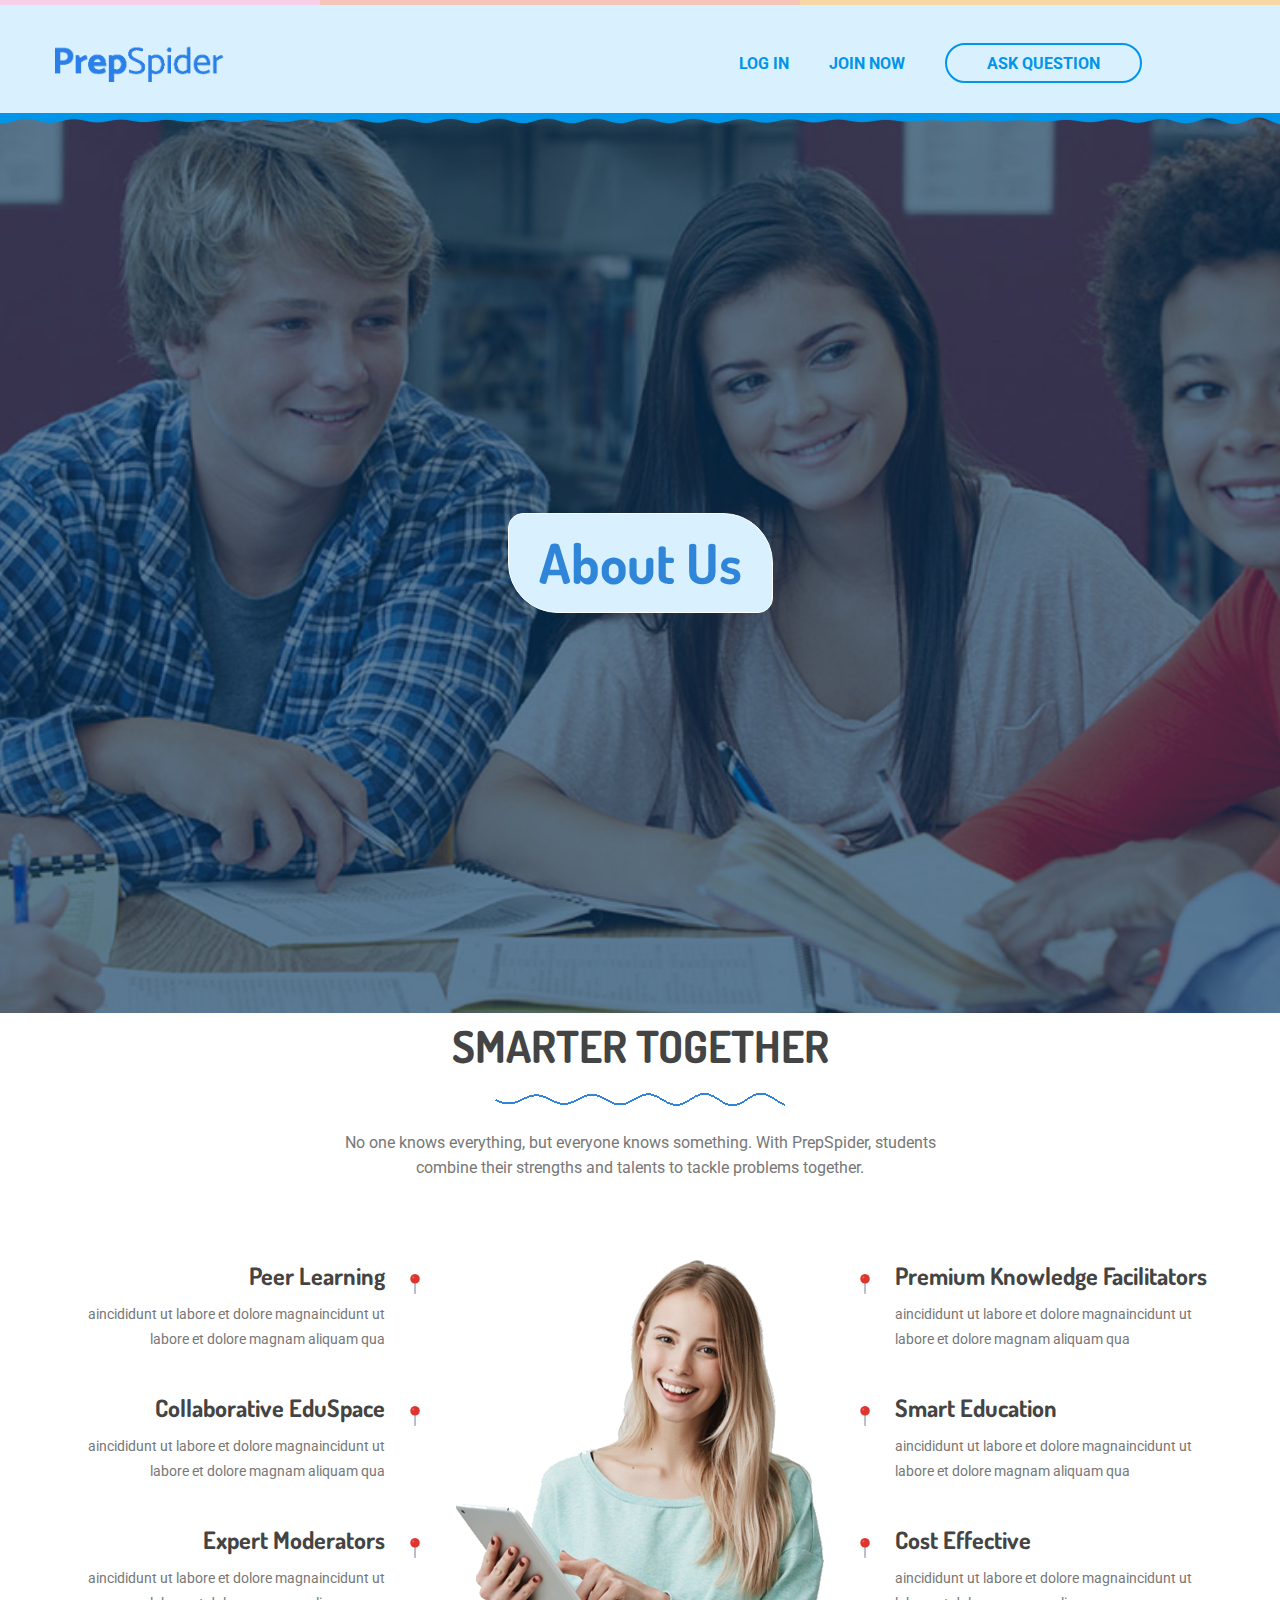
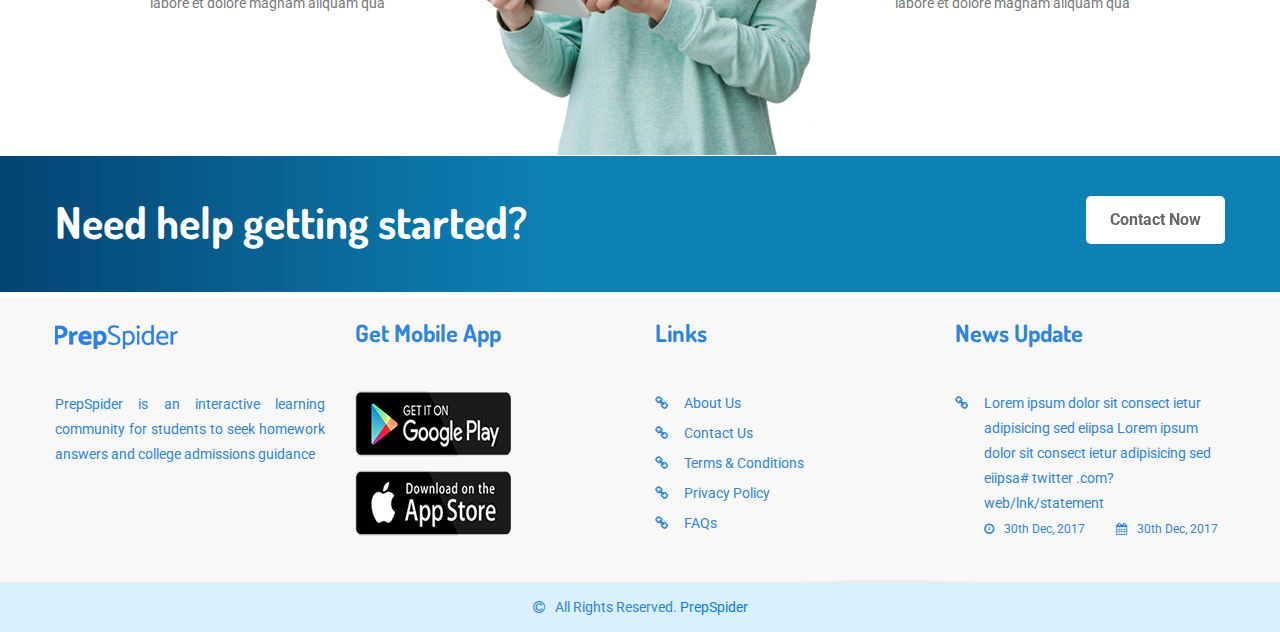
==== about_us.html @ 1e1a1e46 "twelveth commit" ====
<!doctype html>
<html class="no-js" lang="zxx">


<head>
	<meta charset="utf-8">
	<meta http-equiv="x-ua-compatible" content="ie=edge">
	<title>PrepSpider - About Us</title>
	<meta name="description" content="">
	<meta name="viewport" content="width=device-width, initial-scale=1">
	<!-- Favicons -->
	<link rel="shortcut icon" href="images/favicon.ico">
	<link rel="apple-touch-icon" href="images/icon.png">
	<!-- Google font (font-family: 'Dosis', Roboto;) -->
	<link href="https://fonts.googleapis.com/css?family=Dosis:400,500,600,700" rel="stylesheet">
	<link href="https://fonts.googleapis.com/css?family=Roboto:400,500,700" rel="stylesheet">
	 

	<!-- Stylesheets -->
	<link rel="stylesheet" href="css/bootstrap.min.css">
	<link rel="stylesheet" href="css/plugins.css">
	<link rel="stylesheet" href="style.css">

	<!-- Cusom css -->
   <link rel="stylesheet" href="css/custom.css">

	<!-- Modernizer js -->
	<script src="js/vendor/modernizr-3.5.0.min.js"></script>
</head>
<body>
	<!--[if lte IE 9]>
		<p class="browserupgrade">You are using an <strong>outdated</strong> browser. Please <a href="https://browsehappy.com/">upgrade your browser</a> to improve your experience and security.</p>
	<![endif]-->

	<!-- Add your site or application content here -->
	
	<!-- <div class="fakeloader"></div> -->

	<!-- Main wrapper -->
	<div class="wrapper" id="wrapper">
		<!-- Header -->
		<header id="header" class="jnr__header header--one clearfix">
			<!-- Start Header Top Area -->
			<!-- <div class="junior__header__top">
				<div class="container">
					<div class="row">
						<div class="col-md-7 col-lg-6 col-sm-12">
							<div class="jun__header__top__left">
								<ul class="top__address d-flex justify-content-start align-items-center flex-wrap flex-lg-nowrap flex-md-nowrap">
									<li><i class="fa fa-envelope"></i><a href="#">hello@prepspider.com</a></li>
									<li><i class="fa fa-phone"></i><span>Contact Now :</span><a href="#">+003457289</a></li>
								</ul>
							</div>
						</div>
						<div class="col-md-5 col-lg-6 col-sm-12">
							<div class="jun__header__top__right">
								<ul class="accounting d-flex justify-content-lg-end justify-content-md-end justify-content-start align-items-center">
									<li><a class="login-trigger" href="#">Login</a></li>
									<li><a class="accountbox-trigger" href="#">Register</a></li>
								</ul>
							</div>
						</div>
					</div>
				</div>
			</div> -->
			<!-- End Header Top Area -->
			<!-- Start Mainmenu Area -->
			<div class="mainmenu__wrapper bg__cat--1 poss-relative header_top_line sticky__header">
				<div class="container">
					<div class="row d-none d-lg-flex">
						<div class="col-sm-4 col-md-6 col-lg-2 order-1 order-lg-1">
							<div class="logo">
								<a href="index.html">
									<img src="images/logo/prep-blue.png" alt="logo images">
								</a>
							</div>
						</div>

						<div class="col-lg-4 col-sm-4 col-md-4 order-2 order-lg-2">
							<!-- <div class="shopbox d-flex justify-content-end align-items-center">
								<a class="minicart-trigger" href="#">
									<i class="fa fa-book"></i>
								</a>
								<span>&nbsp;?</span>
							</div> -->
						</div>

						<div class="col-sm-4 col-md-2 col-lg-6 order-3 order-lg-3">
							<div class="mainmenu__wrap">
								<nav class="mainmenu__nav">
                                    <ul class="mainmenu">
                                      
                                        <li><a class="login-trigger" href="#">LOG IN</a></li>
                                        <li><a href="#">JOIN NOW</a></li>
                                        <li><a href="#" class="askbtn">ASK QUESTION</a></li>
                                    </ul>
                                </nav>
							</div>
						</div>
						
					</div>
					<!-- Mobile Menu -->
                    <div class="mobile-menu d-block d-lg-none">
                    	<div class="logo">
                    		<a href="index.html"><img src="images/logo/blue_mobile.png" alt="logo"></a>
                    	</div>
                    	<!-- <a class="minicart-trigger" href="#">
                    		<i class="fa fa-book"></i>
                    	</a> -->
                    </div>
                    <!-- Mobile Menu -->
				</div>
			</div>
			<!-- End Mainmenu Area -->
		</header>
		<!-- //Header -->
		<!-- Strat Slider Area -->
		<div class="slide__carosel owl-carousel owl-theme">
			<div class="slider__area bg-pngimage--about  d-flex fullscreen_about justify-content-start align-items-center">
				<div class="container">
					<div class="row">
						<div class="col-md-12 col-lg-12 col-sm-12">
							<div class="slider__activation">
								<!-- Start Single Slide -->
								<div class="slide">
									<div class="slide__inner">
										<h1>About Us</h1>
									</div>
								</div>
								<!-- End Single Slide -->
							</div>
						</div>
					</div>
					<!-- Start Search Area -->
					
			<!-- End Search Area -->
				</div>
			</div>
			<!-- <div class="slider__area bg-pngimage--1  d-flex fullscreen justify-content-start align-items-center">
				<div class="container">
					<div class="row">
						<div class="col-md-12 col-lg-12 col-sm-12">
							<div class="slider__activation"> -->
								<!-- Start Single Slide -->
								<!-- <div class="slide">
									<div class="slide__inner">
										<h1>Get Guidance on</h1>
										<div class="slider__text">
											<h2>College Admission</h2>
										</div>
										<div class="slider__btn">
											<a class="dcare__btn" href="#">Get Started</a>
										</div>
									</div>
								</div> -->
								<!-- End Single Slide -->
							<!-- </div>
						</div>
					</div>
				</div>
			</div> -->
		</div>
		<!-- End Slider Area -->
		<!-- <div class="ht__bradcaump__area">
            <div class="ht__bradcaump__container">
		<div class="container">
			<div class="row">
				<div class="col-lg-12">
					<div class="bradcaump__inner text-center">
						<h2 class="bradcaump-title">PrepSpider</h2>
						<nav class="bradcaump-inner">
						  <a class="breadcrumb-item" href="index.html">Home</a>
						  <span class="brd-separetor"><img src="images/icons/brad.png" alt="separator images"></span>
						  <span class="breadcrumb-item active">About Us</span>
						</nav>
					</div>
				</div>
			</div>
		</div>
		</div>
		</div> -->
		

		<!-- Start Welcome Area -->
		<!-- <section class="junior__welcome__area section-padding--md bg-pngimage--2">
			<div class="container">
				<div class="row">
					<div class="col-lg-12">
						<div class="section__title text-center">
							<h2 class="title__line">Welcome To Junior Home</h2>
							<p>Lorem ipsum dolor sit amet, consectetur adipisicing elit, sed do eiusmod tempor incididunte magna aliquaet, consectetempora incidunt</p>
						</div>
					</div>
				</div>
				<div class="row jn__welcome__wrapper align-items-center">
					<div class="col-md-12 col-lg-6 col-sm-12">
						<div class="welcome__juniro__inner">
							<h3>Welcome to Our School</h3>
							<p>Lorem ipsum dolor sit amet, consectetur adipisic ming elit, sed do ei Excepteur sint occaecat cupida proident, sunt in culpa qui dese runt mol anim id est lai aborum. Sed ut perspiciatis unde omnis iste natus error svolupt accu doloremque laudantium, totam rem.</p>
							<div class="wel__btn">
								<a class="dcare__btn" href="about-us.html">Read More</a>
							</div>
						</div>
					</div>
					<div class="col-md-12 col-lg-6 col-sm-12 md-mt-40 sm-mt-40">
						<div class="jnr__Welcome__thumb">
							<img src="images/wel-come/1.png" alt="images">
							<a class="play__btn" href="https://www.youtube.com/watch?v=MCJEkZtqlBk"><i class="fa fa-play"></i></a>
						</div>
					</div>
				</div>
			</div>
		</section> -->
		<!-- End Welcome Area -->

		<!-- Start Our Service Area -->
				<!-- End Our Service Area -->

		<!-- Start Testimonial Area -->
		
		<!-- End Testimonial Area -->

		<!-- Start our Class Area -->
		<!-- <section class="junior__classes__area section-lg-padding--top section-padding--md--bottom bg--white">
			<div class="container">
				<div class="row">
					<div class="col-md-12 col-lg-12 col-sm-12">
						<div class="section__title text-center">
							<h2 class="title__line">Choose Your Classes</h2>
							<p>Lorem ipsum dolor sit amet, consectetur adipisicing elit, sed do eiusmod tempor incididunte magna aliquaet, consectetempora incidunt</p>
						</div>
					</div>
				</div>
				<div class="row classes__wrap activation__one owl-carousel owl-theme clearfix mt--40">
					<div class="col-lg-4 col-sm-6">
						<div class="junior__classes">
							<div class="classes__thumb">
								<a href="class-details.html">
									<img src="images/class/md-img/1.jpg" alt="class images">
								</a>
							</div>
							<div class="classes__inner">
								<div class="classes__icon">
									<img src="images/class/star/1.png" alt="starr images">
									<span>$60</span>
								</div>
								<div class="class__details">
									<h4><a href="class-details.html">Drawing Class</a></h4>
									<ul class="class__time">
										<li>Infant Care : 0.8 - 2.5 Years</li>
										<li>Class Size : 8</li>
									</ul>
									<div class="class__btn">
										<a class="dcare__btn--2" href="class-details.html">Admission Now</a>
									</div>
								</div>
							</div>
						</div>
					</div>
				</div>
			</div>
		</section> -->
		<!-- End our Class Area -->
		
		<!-- <br>
		<br>
		<br> -->



		<!-- Start Blog Area -->
		
		<!-- End Blog Area -->

		<!-- Start Kidz Area -->
		
		<!-- End Kidz Area -->

		


<!-- Start Choose Us Area -->
<section class="dcare__choose__us__area section-padding--lg bg--white">
	<div class="container">
		<div class="row">
			<div class="col-lg-12 col-sm-12 col-md-12">
				<div class="section__title text-center">
					<h2 class="title__line">SMARTER TOGETHER</h2>
					<p>No one knows everything, but everyone knows something. With PrepSpider, students combine their strengths and talents to tackle problems together.</p>
				</div>
			</div>
		</div>
		<div class="row mt--40">
			<!-- Start Single Choose Option -->
			<div class="col-lg-4 col-md-6 col-sm-12">
				<div class="dacre__choose__option">
					<!-- Start Single Choose -->
					<div class="choose">
						<div class="choose__inner">
							<h4><a href="about-us.html">Peer Learning</a></h4>
							<p>aincididunt ut labore et dolore magnaincidunt ut labore et dolore magnam aliquam qua</p>
						</div>
						<div class="choose__icon">
							<img src="images/choose/icon/1.png" alt="choose icon">
						</div>
					</div>
					<!-- End Single Choose -->
					<!-- Start Single Choose -->
					<div class="choose">
						<div class="choose__inner">
							<h4><a href="about-us.html">Collaborative EduSpace</a></h4>
							<p>aincididunt ut labore et dolore magnaincidunt ut labore et dolore magnam aliquam qua</p>
						</div>
						<div class="choose__icon">
							<img src="images/choose/icon/2.png" alt="choose icon">
						</div>
					</div>
					<!-- End Single Choose -->
					<!-- Start Single Choose -->
					<div class="choose">
						<div class="choose__inner">
							<h4><a href="about-us.html">Expert Moderators</a></h4>
							<p>aincididunt ut labore et dolore magnaincidunt ut labore et dolore magnam aliquam qua</p>
						</div>
						<div class="choose__icon">
							<img src="images/choose/icon/3.png" alt="choose icon">
						</div>
					</div>
					<!-- End Single Choose -->
				</div>
			</div>
			<!-- End Single Choose Option -->
			<!-- Start Single Choose Option -->
			<div class="col-lg-4 col-md-6 col-sm-12 d-block d-lg-block d-md-none">
				<div class="dacre__choose__option">
					<div class="choose__big__img">
						<img src="images/choose/big-img/1.png" alt="choose images">
					</div>
				</div>
			</div>
			<!-- End Single Choose Option -->
			<!-- Start Single Choose Option -->
			<div class="col-lg-4 col-md-6 col-sm-12">
				<div class="dacre__choose__option text__align--left">
					<!-- Start Single Choose -->
					<div class="choose">
						<div class="choose__icon">
							<img src="images/choose/icon/4.png" alt="choose icon">
						</div>
						<div class="choose__inner">
							<h4><a href="about-us.html">Premium Knowledge Facilitators</a></h4>
							<p>aincididunt ut labore et dolore magnaincidunt ut labore et dolore magnam aliquam qua</p>
						</div>
					</div>
					<!-- End Single Choose -->
					<!-- Start Single Choose -->
					<div class="choose">
						<div class="choose__icon">
							<img src="images/choose/icon/5.png" alt="choose icon">
						</div>
						<div class="choose__inner">
							<h4><a href="about-us.html">Smart Education</a></h4>
							<p>aincididunt ut labore et dolore magnaincidunt ut labore et dolore magnam aliquam qua</p>
						</div>
					</div>
					<!-- End Single Choose -->
					<!-- Start Single Choose -->
					<div class="choose">
						<div class="choose__icon">
							<img src="images/choose/icon/6.png" alt="choose icon">
						</div>
						<div class="choose__inner">
							<h4><a href="about-us.html">Cost Effective</a></h4>
							<p>aincididunt ut labore et dolore magnaincidunt ut labore et dolore magnam aliquam qua</p>
						</div>
					</div>
					<!-- End Single Choose -->
				</div>
			</div>
			<!-- End Single Choose Option -->
		</div>
	</div>
</section>
<!-- End Choose Us Area -->


	
	<!-- Start Call To Action -->
	<section class="jnr__call__to__action bg-pngimage--3">
		<div class="container">
			<div class="row">
				<div class="col-lg-12 col-sm-12 col-md-12">
					<div class="jnr__call__action__wrap d-flex flex-wrap flex-md-nowrap flex-lg-nowrap justify-content-between align-items-center">
						<div class="callto__action__inner">
							<h2>Need help getting started?</h2>
							<!-- <p>Lorem ipsum dolor sit amet, consectetur adipisicing elit, sed do eiusmod tempor </p> -->
						</div>
						<div class="callto__action__btn">
							<a class="dcare__btn btn__white" href="#">Contact Now</a>
						</div>
					</div>
				</div>
			</div>
		</div>
	</section>
		<!-- End Call To Action -->


		<!-- Footer Area -->
		<footer id="footer" class="footer-area footer--2">
			<div class="footer__wrapper bg-image--26 section-padding--lg">
				<div class="container">
					<div class="row">
						<!-- Start Single Widget -->
						<!-- <div class="col-lg-3 col-md-6 col-sm-12 section-lg-padding--top">
							<div class="footer__widget">
								<div class="ft__logo">
									<a href="index.html">
										<img src="images/logo/blue_mobile.png" alt="logo images">
									</a>
								</div>
								<div class="ftr__details">
									<p style="text-align: justify;">PrepSpider is an interactive learning community for students to seek homework answers and college admissions guidance</p>
								</div>
							</div>
						</div> -->
						<!-- End Single Widget -->
						<!-- Start Single Widget -->
						<div class="col-lg-3 col-md-6 col-sm-12 sm-mt-40">
							<div class="footer__widget">
								<h4><a href="index.html">
									<img src="images/logo/blue_mobile.png" alt="logo images">
								</a></h4>
								<div class="footer__innner">
									<div class="ftr__details">
										<p style="text-align: justify;">PrepSpider is an interactive learning community for students to seek homework answers and college admissions guidance</p>
									</div>
								</div>
							</div>
						</div>
						<!-- End Single Widget -->
						<!-- Start Single Widget -->
						<div class="col-lg-3 col-md-6 col-sm-12 sm-mt-40">
							<div class="footer__widget">
								<h4>Get Mobile App</h4>
								<div class="footer__innner">
									<img src="images/logo/apps.png" alt="">
								</div>
							</div>
						</div>
						<!-- End Single Widget -->
						
						<!-- Start Single Widget -->
						<div class="col-lg-3 col-md-6 col-sm-12 md-mt-40 sm-mt-40">
							<div class="footer__widget">
								<h4>Links</h4>
								<div class="footer__innner">
									<div class="dcare__twit__wrap">
										<!-- link 1 -->
										<div class="dcare__twit d-flex">
											<div class="dcare__twit__icon">
												<i class="fa fa-link"></i>
											</div>
											<div class="dcare__twit__details">
												<p><a href="#">About Us</a></p>
											</div>
										</div>
										<!-- link 2 -->
										<div class="dcare__twit d-flex">
											<div class="dcare__twit__icon">
												<i class="fa fa-link"></i>
											</div>
											<div class="dcare__twit__details">
													<p><a href="#">Contact Us</a></p>
											</div>
										</div>
										<!-- link 3 -->
										<div class="dcare__twit d-flex">
											<div class="dcare__twit__icon">
												<i class="fa fa-link"></i>
											</div>
											<div class="dcare__twit__details">
												<p><a href="#">Terms & Conditions</a></p>
											</div>
										</div>
										<!-- link 4 -->
										<div class="dcare__twit d-flex">
											<div class="dcare__twit__icon">
												<i class="fa fa-link"></i>
											</div>
											<div class="dcare__twit__details">
												<p><a href="#">Privacy Policy</a></p>
											</div>
										</div>
										<!-- link 5 -->
										<div class="dcare__twit d-flex">
											<div class="dcare__twit__icon">
												<i class="fa fa-link"></i>
											</div>
											<div class="dcare__twit__details">
												<p><a href="#"> FAQs </a></p>
											</div>
										</div>
										
									</div>
								</div>
							</div>
						</div>
						<!-- End Single Widget -->

						<!-- Start Single Widget -->
						<div class="col-lg-3 col-md-6 col-sm-12 md-mt-40 sm-mt-40">
							<div class="footer__widget">
								<h4>News Update</h4>
								<div class="footer__innner">
									<div class="dcare__twit__wrap">
										<!-- Start Single -->
										<div class="dcare__twit d-flex">
											<div class="dcare__twit__icon">
												<i class="fa fa-link"></i>
											</div>
											<div class="dcare__twit__details">
												<p>Lorem ipsum dolor sit  consect ietur adipisicing sed  eiipsa Lorem ipsum dolor sit  consect ietur adipisicing sed  eiipsa<a href="#"># twitter .com?web/lnk/statement</a></p>
												<span><i class="fa fa-clock-o"></i>30th Dec, 2017</span>
												<span><i class="fa fa-calendar"></i>30th Dec, 2017</span></span>
											</div>
										</div>
										<!-- End Single -->
										
									</div>
								</div>
							</div>
						</div>
						<!-- End Single Widget -->

					</div>
				</div>
				<!-- <div class="ft__bottom__images--1 wow flipInX" data-wow-delay="0.6s">
					<img src="images/banner/mid-img/ft.png" alt="footer images">
				</div>
				<div class="ft__bottom__images--2 wow fadeInRight" data-wow-delay="0.6s">
					<img src="images/banner/mid-img/ft-2.png" alt="footer images">
				</div> -->
			</div>
			<!-- .Start Footer Contact Area -->
			
			<!-- .End Footer Contact Area -->
			<div class="copyright  bg--theme">
				<div class="container">
					<div class="row align-items-center copyright__wrapper justify-content-center">
						<div class="col-lg-12 col-sm-12 col-md-12">
							<div class="coppy__right__inner text-center">
								<p><i class="fa fa-copyright"></i>All Rights Reserved.<a href="#"> PrepSpider</a></p>
							</div>
						</div>
					</div>
				</div>
			</div>
		</footer>
		<!-- //Footer Area -->

        <!-- Register Form -->
        <div class="accountbox-wrapper">
            <div class="accountbox">
                <div class="accountbox__inner">
                	<h4>continue to register</h4>
                    <div class="accountbox__login">
                        <form action="#">
                            <div class="single-input">
                                <input  type="text" placeholder="User name">
                            </div>
                            <div class="single-input">
                                <input type="email" placeholder="E-mail">
                            </div>
                            <div class="single-input">
                                <input type="text" placeholder="Phone">
                            </div>
                            <div class="single-input">
                                <input type="password" placeholder="Password">
                            </div>
                            <div class="single-input">
                                <input type="password" placeholder="Confirm password">
                            </div>
                            <div class="single-input text-center">
                                <button type="submit" class="sign__btn">Sign Up Now</button>
                            </div>
                            <div class="accountbox-login__others text-center">
                                <h6>or register with</h6>
                                <ul class="dacre__social__link d-flex justify-content-center">
                                    <li class="facebook"><a target="_blank" href="https://www.facebook.com/"><span class="ti-facebook"></span></a></li>
                                    <li class="twitter"><a target="_blank" href="https://twitter.com/"><span class="ti-twitter"></span></a></li>
                                    <li class="pinterest"><a target="_blank" href="#"><span class="ti-google"></span></a></li>
                                </ul>
                            </div>
                        </form>
                    </div>
                    <span class="accountbox-close-button"><i class="zmdi zmdi-close"></i></span>
                </div>
                <h3>Don't have an account ? Register Here</h3>
            </div>
        </div><!-- //Register Form -->

        <!-- Login Form -->
        <div class="login-wrapper">
            <div class="accountbox">
                <div class="accountbox__inner">
                	<h4>Login to Continue</h4>
                    <div class="accountbox__login">
                        <form action="#">
                            <div class="single-input">
                                <input type="email" placeholder="E-mail">
                            </div>
                            <div class="single-input">
                                <input type="password" placeholder="Password">
                            </div>
                            <div class="single-input text-center">
                                <button type="submit" class="sign__btn">SUBMIT</button>
                            </div>
                            <div class="accountbox-login__others text-center">
                                <ul class="dacre__social__link d-flex justify-content-center">
                                    <li class="facebook"><a target="_blank" href="https://www.facebook.com/"><span class="ti-facebook"></span></a></li>
                                    <li class="twitter"><a target="_blank" href="https://twitter.com/"><span class="ti-twitter"></span></a></li>
                                    <li class="pinterest"><a target="_blank" href="#"><span class="ti-google"></span></a></li>
                                </ul>
                            </div>
                        </form>
                    </div>
                    <span class="accountbox-close-button"><i class="zmdi zmdi-close"></i></span>
                </div>
                <h3>Don't have an account? <a href="#">Register here.</a></h3>
            </div>
        </div><!-- //Login Form -->

	</div><!-- //Main wrapper -->

	<!-- JS Files -->
	<script src="js/vendor/jquery-3.2.1.min.js"></script>
	<script src="js/popper.min.js"></script>
	<script src="js/bootstrap.min.js"></script>
	<script src="js/plugins.js"></script>
	<script src="js/active.js"></script>
</body>


</html>
---- style.css ----
/*
// Needed Files
@import 'variables.html';
@import 'mixins.html';


font-family: 'Ubuntu', sans-serif;

/*******************
Basic Styles
********************/
/**
Reset Styles
*/
* {
	-webkit-box-sizing: border-box;
	-moz-box-sizing: border-box;
	box-sizing: border-box; }
  
  article,
  aside,
  details,
  figcaption,
  figure,
  footer,
  header,
  nav,
  section,
  summary {
	display: block; }
  
  audio,
  canvas,
  video {
	display: inline-block; }
  
  audio:not([controls]) {
	display: none;
	height: 0; }
  
  [hidden] {
	display: none; }
  
  html {
	font-size: 100%;
	overflow-y: scroll;
	-webkit-text-size-adjust: 100%;
	-ms-text-size-adjust: 100%; }
  
  html,
  button,
  input,
  select,
  textarea {
	font-family: "Source Sans Pro", Helvetica, sans-serif; }
  
  body {
	color: #141412;
	line-height: 1.5;
	margin: 0; }
  
  a {
	color: #444;
	text-decoration: none;
	transition: 0.3s; }
  
  a:focus {
	outline: thin dotted; }
  
  a:active,
  a:hover {
	color: #007bff;
	outline: 0; }
  
  a:hover {
	text-decoration: underline; }
  
  h1,
  h2,
  h3,
  h4,
  h5,
  h6 {
	clear: both;
	font-family: Bitter, Georgia, serif;
	line-height: 1.3; }
  
  h1 {
	font-size: 48px;
	margin: 33px 0; }
  
  h2 {
	font-size: 30px;
	margin: 25px 0; }
  
  h3 {
	font-size: 22px;
	margin: 22px 0; }
  
  h4 {
	font-size: 20px;
	margin: 25px 0; 
  }
  
  h4.intro{
	  color: #fff;
	  font-weight: 900;
	  background-color:rgba(0, 0, 0, 0.363);
	  width: 500px;
  }
  @media only screen and (max-width: 767px){
	  h4.intro{
		  width: 340px;
	  }
  }
  
  h5 {
	font-size: 18px;
	margin: 30px 0; }
  
  h6 {
	font-size: 16px;
	margin: 36px 0; }
  
  address {
	font-style: italic;
	margin: 0 0 24px; }
  
  abbr[title] {
	border-bottom: 1px dotted; }
  
  b,
  strong {
	font-weight: bold; }
  
  dfn {
	font-style: italic; }
  
  mark {
	background: #ff0;
	color: #000; }
  
  p {
	margin: 0 0 24px; }
  
  code,
  kbd,
  pre,
  samp {
	font-family: monospace, serif;
	font-size: 14px;
	-webkit-hyphens: none;
	-moz-hyphens: none;
	-ms-hyphens: none;
	hyphens: none; }
  
  pre {
	background: #f5f5f5;
	color: #666;
	font-family: monospace;
	font-size: 14px;
	margin: 20px 0;
	overflow: auto;
	padding: 20px;
	white-space: pre;
	white-space: pre-wrap;
	word-wrap: break-word; }
  
  blockquote,
  q {
	-webkit-hyphens: none;
	-moz-hyphens: none;
	-ms-hyphens: none;
	hyphens: none;
	quotes: none; }
  
  blockquote:before,
  blockquote:after,
  q:before,
  q:after {
	content: "";
	content: none; }
  
  blockquote {
	font-size: 18px;
	font-style: italic;
	font-weight: 300;
	margin: 24px 40px; }
  
  blockquote blockquote {
	margin-right: 0; }
  
  blockquote cite,
  blockquote small {
	font-size: 14px;
	font-weight: normal;
	text-transform: uppercase; }
  
  blockquote em,
  blockquote i {
	font-style: normal;
	font-weight: 300; }
  
  blockquote strong,
  blockquote b {
	font-weight: 400; }
  
  small {
	font-size: smaller; }
  
  sub,
  sup {
	font-size: 75%;
	line-height: 0;
	position: relative;
	vertical-align: baseline; }
  
  sup {
	top: -0.5em; }
  
  sub {
	bottom: -0.25em; }
  
  dl {
	margin: 0 20px; }
  
  dt {
	font-weight: bold; }
  
  dd {
	margin: 0 0 20px; }
  
  menu,
  ul {
	list-style-type: square; }
  
  nav ul,
  nav ol {
	list-style: none;
	list-style-image: none; }
  
  li > ul,
  li > ol {
	margin: 0; }
  
  img {
	-ms-interpolation-mode: bicubic;
	border: 0;
	vertical-align: middle; }
  
  svg:not(:root) {
	overflow: hidden; }
  
  figure {
	margin: 0; }
  
  form {
	margin: 0; }
  
  fieldset {
	border: 1px solid #c0c0c0;
	margin: 0 2px;
	min-width: inherit;
	padding: 0.35em 0.625em 0.75em; }
  
  legend {
	border: 0;
	padding: 0;
	white-space: normal; }
  
  button,
  input,
  select,
  textarea {
	font-size: 100%;
	margin: 0;
	max-width: 100%;
	vertical-align: baseline; }
  
  button,
  input {
	line-height: normal; }
  
  button,
  html input[type="button"],
  input[type="reset"],
  input[type="submit"] {
	-webkit-appearance: button;
	cursor: pointer; }
  
  button[disabled],
  input[disabled] {
	cursor: default; }
  
  input[type="checkbox"],
  input[type="radio"] {
	padding: 0; }
  
  input[type="search"] {
	-webkit-appearance: textfield;
	padding-right: 2px;
	/* Don't cut off the webkit search cancel button */
	width: 270px; }
  
  input[type="search"]::-webkit-search-decoration {
	-webkit-appearance: none; }
  
  button::-moz-focus-inner,
  input::-moz-focus-inner {
	border: 0;
	padding: 0; }
  
  textarea {
	overflow: auto;
	vertical-align: top; }
  
  table {
	border-bottom: 1px solid #ededed;
	border-collapse: collapse;
	border-spacing: 0;
	font-size: 14px;
	line-height: 2;
	margin: 0 0 20px;
	width: 100%; }
  
  caption,
  th,
  td {
	font-weight: normal;
	text-align: left; }
  
  caption {
	font-size: 16px;
	margin: 20px 0; }
  
  th {
	font-weight: bold;
	text-transform: uppercase; }
  
  td {
	border-top: 1px solid #ededed;
	padding: 6px 10px 6px 0; }
  
  del {
	color: #333; }
  
  ins {
	background: #fff9c0;
	text-decoration: none; }
  
  hr {
	background-size: 4px 4px;
	border: 0;
	height: 1px;
	margin: 0 0 24px; }
  
  /* Placeholder text color -- selectors need to be separate to work. */
  ::-webkit-input-placeholder {
	color: #007bff; }
  
  :-moz-placeholder {
	color: #007bff; }
  
  ::-moz-placeholder {
	color: #007bff; }
  
  :-ms-input-placeholder {
	color: #007bff; }
  
  /**
  Typography
  */
  html {
	overflow-x: hidden; }
  
  body {
	overflow-x: hidden;
	font-size: 14px;
	line-height: 25px;
	-webkit-font-smoothing: antialiased;
	-moz-osx-font-smoothing: grayscale;
	font-family: "Roboto", sans-serif;
	color: #666666;
	font-weight: 400; }
  
  ::-webkit-input-placeholder {
	color: #666666; }
  
  :-moz-placeholder {
	color: #666666; }
  
  ::-moz-placeholder {
	color: #666666; }
  
  :-ms-input-placeholder {
	color: #666666; }
  
  h1, h2, h3, h4, h5, h6, .h1, .h2, .h3, .h4, .h5, .h6, address, p, pre, blockquote, dl, dd, menu, ol, ul, table, caption, hr {
	margin: 0;
	color: #444444; }
  
  h1, h2, h3, h4, h5, h6, .h1, .h2, .h3, .h4, .h5, .h6 {
	font-family: "Dosis", sans-serif;
	line-height: 1.3; }
  
  h1,
  .h1 {
	font-size: 48px; }
  
  h2,
  .h2 {
	font-size: 30px; }
  
  h3,
  .h3 {
	font-size: 22px; }
  
  h4,
  .h4 {
	font-size: 20px; }
  
  h5,
  .h5 {
	font-size: 18px; }
  
  h6,
  .h6 {
	font-size: 16px; }
  
  @media only screen and (min-width: 768px) and (max-width: 991px) {
	h1,
	.h1 {
	  font-size: 36px; }
  
	h2,
	.h2 {
	  font-size: 26px; }
  
	h3,
	.h3 {
	  font-size: 20px; } }
  @media only screen and (max-width: 767px) {
	h1,
	.h1 {
	  font-size: 32px; }
  
	h2,
	.h2 {
	  font-size: 24px; }
  
	h3,
	.h3 {
	  font-size: 18px; } }
  h1, .h1, h2, .h2 {
	font-weight: 700; }
  
  h3, .h3, h4, .h4 {
	font-weight: 700; }
  
  h5, .h5, h6, .h6 {
	font-weight: 500; }
  
  a:hover,
  a:focus,
  a:active {
	text-decoration: none;
	outline: none; }
  
  /**
  Helper Class
  */
  .hidden {
	display: none; }
  
  .theme-color {
	color: #007bff; }
  
  .poss-relative {
	position: relative; }
  
  a {
	transition: 0.3s; }
  
  img {
	max-width: 100%; }
  
  ul {
	list-style: none; }
  
  .visuallyhidden {
	border: 0;
	clip: rect(0 0 0 0);
	height: 1px;
	margin: -1px;
	overflow: hidden;
	padding: 0;
	position: absolute;
	width: 1px; }
  
  .visuallyhidden.focusable:active,
  .visuallyhidden.focusable:focus {
	clip: auto;
	height: auto;
	margin: 0;
	overflow: visible;
	position: static;
	width: auto; }
  
  .invisible {
	visibility: hidden; }
  
  .clearfix:before,
  .clearfix:after {
	content: " ";
	/* 1 */
	display: table;
	/* 2 */ }
  
  .clearfix:after {
	clear: both; }
  
  ul {
	list-style: none;
	padding-left: 0; }
  
  p {
	color: #777777; }
  
  a#scrollUp {
	background: #ffffff;
	color: #303030;
	bottom: 40px;
	right: 40px;
	border-radius: 100px;
	height: 45px;
	width: 45px;
	font-size: 25px;
	text-align: center;
	padding: 9px 0;
	box-shadow: 0 0 15px 0px rgba(50, 50, 50, 0.2); }
	a#scrollUp:hover {
	  background: #007bff;
	  color: #fff; }
  
  .pt--180 {
	padding-top: 180px; }
  
  /* Define Colors */
  .color--theme {
	color: #007bff; }
  
  .color--light {
	color: #999999; }
  
  .color--dark {
	color: #333333; }
  
  .color--black {
	color: #000000; }
  
  .color--white {
	color: #ffffff; }
  
  /* Background Color */
  .bg--theme {
	background: #d9f0ff; }
  
  .bg--light {
	background: #999999; }
  
  .bg--dark {
	background: #333333; }
  
  .bg--black {
	background: #000000; }
  
  .bg--white {
	background: #ffffff; }
  
  .bg__cat--1 {
	background: #d9f0ff; }
  
  .bg__cat--2 {
	background: #f6f6f6; }
  
  .bg__cat--3 {
	background: #d9f0ff;
	border: 5px solid white;
	border-radius: 15px 50px;
  }
  
  .bg__cat--4 {
	background: #b1c642; }
  
  .bg__cat--5 {
	background: #ffc10d; }
  
  .bg__cat--6 {
	background: #ff5d52; }
  
  .bg__cat--7 {
	background: #68b9d8; }
  
  .bg__cat--8 {
	background: #292929; }
  
  .bg__cat--9 {
	background: #111111; }
  
  .bg__cat--10 {
	background: #fe5629; }
  
  /* Background Image */
  .bg-image--1 {
	background-image: url("images/bg/1.jpg");
	background-repeat: no-repeat;
	background-size: cover;
	background-position: center center; }
  
  .bg-image--2 {
	background-image: url("images/bg/2.jpg");
	background-repeat: no-repeat;
	background-size: cover;
	background-position: center center; }
  
  .bg-image--3 {
	background-image: url("images/bg/3.jpg");
	background-repeat: no-repeat;
	background-size: cover;
	background-position: center center; }
  
  .bg-image--4 {
	background-image: url("images/bg/4.jpg");
	background-repeat: no-repeat;
	background-size: cover;
	background-position: center center; }
  
  .bg-image--5 {
	background-image: url("images/bg/5.jpg");
	background-repeat: no-repeat;
	background-size: cover;
	background-position: center center; }
  
  .bg-image--6 {
	background-image: url("images/bg/6.jpg");
	background-repeat: no-repeat;
	background-size: cover;
	background-position: center center; }
  
  .bg-image--7 {
	background-image: url("images/bg/7.jpg");
	background-repeat: no-repeat;
	background-size: cover;
	background-position: center center; }
  
  .bg-image--8 {
	background-image: url("images/bg/8.jpg");
	background-repeat: no-repeat;
	background-size: cover;
	background-position: center center; }
  
  .bg-image--9 {
	background-image: url("images/bg/9.jpg");
	background-repeat: no-repeat;
	background-size: cover;
	background-position: center center; }
  
  .bg-image--10 {
	background-image: url("images/bg/9.jpg");
	background-repeat: no-repeat;
	background-size: cover;
	background-position: center center; }
  
  .bg-image--11 {
	background-image: url("images/bg/11.jpg");
	background-repeat: no-repeat;
	background-size: cover;
	background-position: center center; }
  
  .bg-image--12 {
	background-image: url("images/bg/12.jpg");
	background-repeat: no-repeat;
	background-size: cover;
	background-position: center center; }
  
  .bg-image--13 {
	background-image: url("images/bg/13.jpg");
	background-repeat: no-repeat;
	background-size: cover;
	background-position: center center; }
  
  .bg-image--14 {
	background-image: url("images/bg/14.jpg");
	background-repeat: no-repeat;
	background-size: cover;
	background-position: center center; }
  
  .bg-image--15 {
	background-image: url("images/bg/15.jpg");
	background-repeat: no-repeat;
	background-size: cover;
	background-position: center center; }
  
  .bg-image--16 {
	background-image: url("images/bg/16.jpg");
	background-repeat: no-repeat;
	background-size: cover;
	background-position: center center; }
  
  .bg-image--17 {
	background-image: url("images/bg/17.jpg");
	background-repeat: no-repeat;
	background-size: cover;
	background-position: center center; }
  
  .bg-image--18 {
	background-image: url("images/bg/18.jpg");
	background-repeat: no-repeat;
	background-size: cover;
	background-position: center center; }
  
  .bg-image--19 {
	background-image: url("images/bg/19.jpg");
	background-repeat: no-repeat;
	background-size: cover;
	background-position: center center; }
  
  .bg-image--20 {
	background-image: url("images/bg/20.jpg");
	background-repeat: no-repeat;
	background-size: cover;
	background-position: center center; }
  
  .bg-image--21 {
	background-image: url("images/bg/21.jpg");
	background-repeat: no-repeat;
	background-size: cover;
	background-position: center center; }
  
  .bg-image--22 {
	background-image: url("images/bg/22.jpg");
	background-repeat: no-repeat;
	background-size: cover;
	background-position: center center; }
  
  .bg-image--23 {
	background-image: url("images/bg/23.jpg");
	background-repeat: no-repeat;
	background-size: cover;
	background-position: center center; }
  
  .bg-image--24 {
	background-image: url("images/bg/24.jpg");
	background-repeat: no-repeat;
	background-size: cover;
	background-position: center center; }
  
  .bg-image--25 {
	background-image: url("images/bg/25.jpg");
	background-repeat: no-repeat;
	background-size: cover;
	background-position: center center; }
  
  .bg-image--26 {
	background-image: url("images/bg/26.jpg");
	background-repeat: no-repeat;
	background-size: cover;
	background-position: center center; }
  
  .bg-image--27 {
	background-image: url("images/bg/27.jpg");
	background-repeat: no-repeat;
	background-size: cover;
	background-position: center center; }
  
  .bg-image--28 {
	background-image: url("images/bg/28.jpg");
	background-repeat: no-repeat;
	background-size: cover;
	background-position: center center; }
  
  .bg-image--29 {
	background-image: url("images/bg/29.jpg");
	background-repeat: no-repeat;
	background-size: cover;
	background-position: center center; }
  
  .bg-image--30 {
	background-image: url("images/bg/30.jpg");
	background-repeat: no-repeat;
	background-size: cover;
	background-position: center center; }
  
  /* Background Image */
  .bg-pngimage--1 {
	background-image: url("images/bg-png/askp.jpg");
	background-repeat: no-repeat;
	background-size: cover;
	background-position: center center; }

	.bg-pngimage--about {
		background-image: url("images/bg-png/aboutimg2.png");
		background-repeat: no-repeat;
		background-size: cover;
		background-position: center center; }
  
  .bg-pngimage--2 {
	background-image: url("images/bg-png/2.png");
	background-repeat: no-repeat;
	background-size: cover;
	background-position: center center; }
  
  .bg-pngimage--3 {
	background-image: url("images/bg-png/3.png");
	background-repeat: no-repeat;
	background-size: cover;
	background-position: center center; }
  
  .bg-pngimage--4 {
	background-image: url("images/bg-png/4.png");
	background-repeat: no-repeat;
	background-size: cover;
	background-position: center center; }
  
  .bg-pngimage--5 {
	background-image: url("images/bg-png/5.png");
	background-repeat: no-repeat;
	background-size: cover;
	background-position: center center; }
  
  .bg-pngimage--6 {
	background-image: url("images/bg-png/6.png");
	background-repeat: no-repeat;
	background-size: cover;
	background-position: center center; }
  
  .bg-pngimage--7 {
	background-image: url("images/bg-png/7.png");
	background-repeat: no-repeat;
	background-size: cover;
	background-position: center center; }
  
  .bg-pngimage--8 {
	background-image: url("images/bg-png/8.png");
	background-repeat: no-repeat;
	background-size: cover;
	background-position: center center; }
  
  .bg-pngimage--9 {
	background-image: url("images/bg-png/9.png");
	background-repeat: no-repeat;
	background-size: cover;
	background-position: center center; }
  
  .bg-pngimage--10 {
	background-image: url("images/bg-png/10.png");
	background-repeat: no-repeat;
	background-size: cover;
	background-position: center center; }
  
  /* Separator */
  .mt--30 {
	margin-top: 30px; }
  
  .mt--40 {
	margin-top: 40px; }
  
  .mt--50 {
	margin-top: 50px; }
  
  .mt--60 {
	margin-top: 60px; }
  
  .mt--70 {
	margin-top: 70px; }
  
  .mt--80 {
	margin-top: 80px; }
  
  .mt--90 {
	margin-top: 90px; }
  
  .mt--100 {
	margin-top: 100px; }
  
  .pb--30 {
	padding-bottom: 30px; }
  
  .pb--40 {
	padding-bottom: 40px; }
  
  .pb--50 {
	padding-bottom: 50px; }
  
  .pb--60 {
	padding-bottom: 60px; }
  
  .pb--70 {
	padding-bottom: 70px; }
  
  .pb--80 {
	padding-bottom: 80px; }
  
  .pb--90 {
	padding-bottom: 90px; }
  
  .pb--100 {
	padding-bottom: 100px; }
  
  .pb--110 {
	padding-bottom: 110px; }
  
  .pb--120 {
	padding-bottom: 120px; }
  
  .pb--130 {
	padding-bottom: 130px; }
  
  .pb--140 {
	padding-bottom: 140px; }
  
  .pb--150 {
	padding-bottom: 150px; }
  
  /* Font weights */
  .fw--900 {
	font-weight: 900; }
  
  .fw--700 {
	font-weight: 700; }
  
  .fw--600 {
	font-weight: 600; }
  
  .fw--500 {
	font-weight: 500; }
  
  .fw--400 {
	font-weight: 400; }
  
  .fw--300 {
	font-weight: 300; }
  
  /* Text specialized */
  .text--italic {
	font-style: italic; }
  
  .text--normal {
	font-style: normal; }
  
  .text--underline {
	font-style: underline; }
  
  /* Font specialized */
  .body--font {
	font-family: "Roboto", sans-serif; }
  
  .heading--font {
	font-family: "Dosis", sans-serif; }
  
  /* Height and width */
  .fullscreen {
	min-height: 100vh;
	width: 100%; }

	.fullscreen_about {
		min-height: 100vh;
		width: 100%; 
		text-align: center;
	}
  
  .fixed--height {
	height: 730px;
	width: 100%; }
  
  .w--100 {
	width: 100%; }
  
  .w--75 {
	width: 75%; }
  
  .w--50 {
	width: 50%; }
  
  .w--33 {
	width: 33.33%; }
  
  .w--25 {
	width: 25%; }
  
  .w--10 {
	width: 10%; }
  
  .h--100 {
	height: 100%; }
  
  .h--75 {
	height: 75%; }
  
  .h--50 {
	height: 50%; }
  
  .h--25 {
	height: 25%; }
  
  .h--33 {
	height: 33.33%; }
  
  .h--10 {
	height: 10%; }
  
  /* Section padding */
  .section-padding--xlg {
	padding: 180px 0; }
  
  .section--padding--xlg--top {
	padding-top: 80px; }
  
  .section-padding--lg {
	padding: 1px 0; }
  
  .section-lg-padding--top {
	padding-top: 50px; }
  
  .section-padding--bottom {
	padding-bottom: 50px; }
  
  .section-padding--md {
	padding: 50px 0; }
  
  .section-padding--md--top {
	padding-top: 40px; }
  
  .section-padding--md--bottom {
	padding-bottom: 40px; }
  
  .section-md-padding--bottom {
	padding-bottom: 40px; }
  
  .section-padding--sm {
	padding-top: 20px; }
  
  .section-padding--xs {
	padding: 80px 0; }
  
  @media only screen and (min-width: 768px) and (max-width: 991px) {
	.section-padding--xlg {
	  padding: 40px 0; }
  
	.section-padding--top {
	  padding-top: 50px; }
  
	.section-padding--bottom {
	  padding-top: 60px; }
  
	.section-padding--lg {
	  padding: 60px 0; }
  
	.section-padding--md {
	  padding: 85px 0; }
  
	.section-padding--sm {
	  padding: 70px 0; }
  
	.section-padding--xs {
	  padding: 60px 0; }
  
	.md-mt-40 {
	  margin-top: 40px; }
  
	.md-mt-60 {
	  margin-top: 60px; } }
  @media only screen and (max-width: 767px) {
	.section-padding--xlg {
	  padding: 90px 0; }
  
	.section-padding--lg {
	  padding: 70px 0; }
  
	.section-padding--md {
	  padding: 60px 0; }
  
	.section-padding--sm {
	  padding: 50px 0; }
  
	.section-padding--xs {
	  padding: 50px 0; }
  
	.sm-mt-40 {
	  margin-top: 40px; }
  
	.sm-mt-60 {
	  margin-top: 60px; } }
  @media only screen and (max-width: 575px) {
	.xs-mt-60 {
	  margin-top: 60px; }
  
	.xs-mt-40 {
	  margin-top: 40px; }
  
	.xs-mt-30 {
	  margin-top: 30px; }
  
	.xs-mt-60 {
	  margin-top: 60px; } }
  @media only screen and (max-width: 420px) {
	.xxs-mt-60 {
	  margin-top: 60px; }
  
	.xxs-mt-30 {
	  margin-top: 30px; } }
  /* Overlay styles */
  [data-overlay], [data-black-overlay] {
	position: relative; }
  
  [data-overlay] > div, [data-overlay] > *, [data-black-overlay] > div, [data-black-overlay] > * {
	position: relative;
	z-index: 2; }
  
  [data-overlay]:before, [data-black-overlay]:before {
	content: "";
	position: absolute;
	left: 0;
	top: 0;
	height: 100%;
	width: 100%;
	z-index: 1; }
  
  [data-overlay]:before {
	background-color: #007bff; }
  
  [data-black-overlay]:before {
	background-color: #000000; }
  
  [data-overlay="1"]:before, [data-black-overlay="1"]:before {
	opacity: 0.1; }
  
  [data-overlay="2"]:before, [data-black-overlay="2"]:before {
	opacity: 0.2; }
  
  [data-overlay="3"]:before, [data-black-overlay="3"]:before {
	opacity: 0.3; }
  
  [data-overlay="4"]:before, [data-black-overlay="4"]:before {
	opacity: 0.4; }
  
  [data-overlay="5"]:before, [data-black-overlay="5"]:before {
	opacity: 0.5; }
  
  [data-overlay="6"]:before, [data-black-overlay="6"]:before {
	opacity: 0.6; }
  
  [data-overlay="7"]:before, [data-black-overlay="7"]:before {
	opacity: 0.7; }
  
  [data-overlay="8"]:before, [data-black-overlay="8"]:before {
	opacity: 0.8; }
  
  [data-overlay="9"]:before, [data-black-overlay="9"]:before {
	opacity: 0.9; }
  
  [data-overlay="10"]:before, [data-black-overlay="10"]:before {
	opacity: 1; }
  
  /*******************
  Elements Styles
  ********************/
  /*===================
	  Button Styles 
  ======================*/
  .dcare__btn {
	transform: perspective(1px) translateZ(0px);
	transition-duration: 0.3s;
	background: #007bff none repeat scroll 0 0;
	box-shadow: 0 0 1px transparent;
	transform: perspective(1px) translateZ(0px);
	transition-duration: 0.5s;
	border-radius: 5px;
	color: #fff;
	cursor: pointer;
	display: block;
	font-size: 16px;
	font-weight: 700;
	height: 48px;
	line-height: 48px;
	overflow: hidden;
	padding: 0 24px;
	position: relative;
	display: inline-block;
	text-transform: capitalize;
	z-index: 2; }
	.dcare__btn::before {
	  background: #3f9ff8 none repeat scroll 0 0;
	  border-radius: 25%;
	  bottom: 0;
	  content: "";
	  left: 0;
	  position: absolute;
	  right: 0;
	  top: 0;
	  transform: scale(2);
	  transform-origin: 50% 50% 0;
	  transition-duration: 0.5s;
	  transition-property: transform;
	  transition-timing-function: ease-out;
	  z-index: -1; }
	.dcare__btn:hover::before, .dcare__btn:focus::before, .dcare__btn:active::before {
	  transform: scale(0); }
	.dcare__btn:hover {
	  color: #fff;
	  box-shadow: 0 20px 38px rgba(0, 0, 0, 0.16);
	  -webkit-transform: translateY(-3px);
	  -moz-transform: translateY(-3px);
	  -ms-transform: translateY(-3px);
	  -o-transform: translateY(-3px);
	  transform: translateY(-3px); }
	.dcare__btn.btn__gray {
	  color: #666666; }
	  .dcare__btn.btn__gray:hover {
		color: #fff; }
	  .dcare__btn.btn__gray::before {
		background: #dddddd none repeat scroll 0 0; }
	.dcare__btn.hover--theme {
	  background: #007bff none repeat scroll 0 0; }
	.dcare__btn.min__height-btn {
	  font-size: 16px;
	  height: 37px;
	  line-height: 35px;
	  padding: 0 25px; }
	.dcare__btn.max__height-btn {
	  height: 54px;
	  line-height: 52px;
	  padding: 0 26px; }
	.dcare__btn.btn__white {
	  color: #666666; }
	  .dcare__btn.btn__white:hover {
		color: #fff; }
	  .dcare__btn.btn__white::before {
		background: #fff none repeat scroll 0 0; }
	.dcare__btn.black__btn {
	  color: #fff; }
	  .dcare__btn.black__btn:hover {
		color: #fff; }
	  .dcare__btn.black__btn::before {
		background: #444444 none repeat scroll 0 0; }
	.dcare__btn.btn__f1f1f1 {
	  color: #666666; }
	  .dcare__btn.btn__f1f1f1:hover {
		color: #fff; }
	  .dcare__btn.btn__f1f1f1::before {
		background: #f1f1f1 none repeat scroll 0 0; }
	.dcare__btn.hover__444 {
	  background: #444444 none repeat scroll 0 0; }
	.dcare__btn.btn__org {
	  color: #fff; }
	  .dcare__btn.btn__org:hover {
		color: #fff; }
	  .dcare__btn.btn__org::before {
		background: #fe5629 none repeat scroll 0 0; }
	.dcare__btn.btn__333333 {
	  color: #fff; }
	  .dcare__btn.btn__333333::before {
		background: #333 none repeat scroll 0 0; }
	.dcare__btn.btn__f6f6f6 {
	  color: #666666;
	  border: 1px solid #efefef;
	  font-size: 18px;
	  height: 38px;
	  line-height: 34px;
	  border-radius: 0; }
	  .dcare__btn.btn__f6f6f6:hover {
		color: #fff;
		border: 1px solid #f6f6f6; }
	  .dcare__btn.btn__f6f6f6::before {
		background: #f6f6f6 none repeat scroll 0 0;
		border-radius: 5%; }
  
  .play__btn,
  a.play__btn,
  button.play__btn {
	display: inline-block;
	height: 55px;
	width: 55px;
	background: #fff;
	line-height: 55px;
	text-align: center;
	position: relative;
	-webkit-border-radius: 100%;
	-moz-border-radius: 100%;
	-ms-border-radius: 100%;
	-o-border-radius: 100%;
	border-radius: 100%;
	-webkit-transition: all 0.3s ease-in-out 0s;
	-moz-transition: all 0.3s ease-in-out 0s;
	-ms-transition: all 0.3s ease-in-out 0s;
	-o-transition: all 0.3s ease-in-out 0s;
	transition: all 0.3s ease-in-out 0s; }
	.play__btn img,
	a.play__btn img,
	button.play__btn img {
	  padding-left: 5px;
	  position: relative; }
	.play__btn:before, .play__btn:after,
	a.play__btn:before,
	a.play__btn:after,
	button.play__btn:before,
	button.play__btn:after {
	  content: "";
	  position: absolute;
	  left: 0;
	  top: 0;
	  height: 100%;
	  width: 100%;
	  background: transparent;
	  border: 1px solid #ffffff;
	  z-index: -1;
	  -webkit-border-radius: 100%;
	  -moz-border-radius: 100%;
	  -ms-border-radius: 100%;
	  -o-border-radius: 100%;
	  border-radius: 100%;
	  opacity: 0; }
	.play__btn:before,
	a.play__btn:before,
	button.play__btn:before {
	  z-index: 2;
	  -webkit-animation: playbutton-effect 1s ease-in-out infinite;
	  -moz-animation: playbutton-effect 1s ease-in-out infinite;
	  -ms-animation: playbutton-effect 1s ease-in-out infinite;
	  -o-animation: playbutton-effect 1s ease-in-out infinite;
	  animation: playbutton-effect 1s ease-in-out infinite; }
	.play__btn:after,
	a.play__btn:after,
	button.play__btn:after {
	  z-index: 2;
	  -webkit-animation: playbutton-effect 1s ease-in-out infinite;
	  -moz-animation: playbutton-effect 1s ease-in-out infinite;
	  -ms-animation: playbutton-effect 1s ease-in-out infinite;
	  -o-animation: playbutton-effect 1s ease-in-out infinite;
	  animation: playbutton-effect 1s ease-in-out infinite;
	  -webkit-animation-delay: 0.2s;
	  -o-animation-delay: 0.2s;
	  animation-delay: 0.2s; }
	.play__btn:hover,
	a.play__btn:hover,
	button.play__btn:hover {
	  -webkit-transform: scale(1.1);
	  -moz-transform: scale(1.1);
	  -ms-transform: scale(1.1);
	  -o-transform: scale(1.1);
	  transform: scale(1.1); }
  
  .yu2fvl {
	z-index: 9999;
	top: 0; }
  
  .yu2fvl-iframe {
	display: block;
	height: 100%;
	width: 100%;
	border: 0; }
  
  .yu2fvl-overlay {
	z-index: 9998;
	background: #000;
	opacity: 0.8; }
  
  .yu2fvl-close {
	position: absolute;
	top: 1px;
	left: 100%;
	display: inline-block;
	height: 35px;
	width: 35px;
	line-height: 35px;
	text-align: center;
	background: #f10 !important;
	background-color: #f10 !important;
	color: #ffffff;
	border: 0;
	background: none;
	cursor: pointer; }
  
  @media only screen and (min-width: 768px) and (max-width: 991px) {
	.yu2fvl-close {
	  left: auto;
	  right: 0;
	  top: auto;
	  bottom: 100%; } }
  @media only screen and (max-width: 767px) {
	.yu2fvl-close {
	  left: auto;
	  right: 0;
	  top: auto;
	  bottom: 100%; }
  
	.video h2 {
	  color: #ffffff;
	  font-size: 32px; }
	.video h4 {
	  font-size: 22px;
	  line-height: 32px; } }
  /*========================
	  Section Title Styles
  ===========================*/
  .section__title h2.title__line {
	color: #444444;
	font-size: 44px;
	line-height: 33px;
	margin-bottom: 23px;
	margin-top: 15px;
	padding-bottom: 45px;
	position: relative;
	font-family: "Dosis", sans-serif;
	font-weight: 700; }
	.section__title h2.title__line::before {
	  background: rgba(0, 0, 0, 0) url("images/icons/title.png") no-repeat scroll 0 0;
	  bottom: 0;
	  content: "";
	  height: 14px;
	  left: 50%;
	  position: absolute;
	  transform: translateX(-50%);
	  width: 290px; }
	.section__title h2.title__line.title__line--4::before {
	  background: rgba(0, 0, 0, 0) url("images/icons/title-4.png") no-repeat scroll 0 0; }
	.section__title h2.title__line.white__line::before {
	  background: rgba(0, 0, 0, 0) url("images/icons/title-2.png") no-repeat scroll 0 0; }
  .section__title p {
	color: #777777;
	font-size: 16px;
	font-weight: 400;
	line-height: 25px;
	padding: 0 22%; }
  .section__title.white--title h2.title__line {
	color: #fff; }
  .section__title.white--title p {
	color: #fff; }
  
  .container-fluid .section__title p {
	padding: 0 34%; }
  
  .title__line--3 {
	font-size: 24px;
	margin-bottom: 43px;
	text-transform: capitalize;
	font-family: "Dosis", sans-serif; }
  
  .section__title--2 h2.title__line {
	color: #444444;
	font-size: 48px;
	line-height: 37px;
	padding-top: 30px;
	position: relative;
	font-family: "Dosis", sans-serif;
	z-index: 2; }
	.section__title--2 h2.title__line::before {
	  background-image: url("images/icons/line-4.png");
	  background-repeat: no-repeat;
	  content: "";
	  height: 30px;
	  position: absolute;
	  top: 0;
	  width: 110px; }
	.section__title--2 h2.title__line::after {
	  bottom: -35px;
	  color: #e8eaeb;
	  content: attr(data-shadow);
	  left: 0;
	  opacity: 0.5;
	  position: absolute;
	  right: 0;
	  transform: scaleY(-1);
	  z-index: -1; }
	.section__title--2 h2.title__line.white--title {
	  color: #fff; }
	  .section__title--2 h2.title__line.white--title::after {
		bottom: -35px;
		color: #1d5832;
		content: attr(data-shadow);
		left: 0;
		opacity: 1;
		position: absolute;
		right: 0;
		transform: scaleY(-1);
		z-index: -1; }
  .section__title--2 h2 span.theme-color-2 {
	color: #faae08; }
  
  .shop__title {
	font-family: "Dosis", sans-serif;
	font-size: 24px;
	line-height: 81px; }
  
  .section__title--2.line--white h2.title__line::before {
	background-image: url("images/icons/line-6.png");
	background-repeat: no-repeat;
	content: "";
	height: 30px;
	position: absolute;
	top: 0;
	width: 110px; }
  
  @media only screen and (min-width: 768px) and (max-width: 991px) {
	.container-fluid .section__title p {
	  padding: 0 10%; } }
  @media only screen and (max-width: 767px) {
	.section__title p {
	  font-size: 14px;
	  line-height: 24px;
	  padding: 0 5%; }
  
	.section__title h2.title__line {
	  font-size: 28px;
	  padding-bottom: 24px; }
  
	.container-fluid .section__title p {
	  padding: 0; } }
  @media only screen and (max-width: 575px) {
	.section__title--2 h2.title__line {
	  font-size: 41px; } }
  @media only screen and (max-width: 420px) {
	.section__title--2 h2.title__line {
	  font-size: 31px; }
  
	.welcome__juniro__three .welcome-tab .nav-item {
	  padding: 0 13px; } }
  /*========================
	  Social Icon
  ===========================*/
  .dacre__social__link {
	margin-left: -4px;
	margin-right: -4px; }
	.dacre__social__link li {
	  margin: 0 4px; }
	  .dacre__social__link li.twitter a {
		background: #1DA1F2; }
	  .dacre__social__link li.vimeo a {
		background: #1AB7EA; }
	  .dacre__social__link li.pinterest a {
		background: #C8232C; }
	  .dacre__social__link li a {
		background: #3c5998;
		border-radius: 100%;
		display: block;
		height: 40px;
		line-height: 43px;
		text-align: center;
		width: 40px; }
		.dacre__social__link li a i {
		  color: #fff;
		  font-size: 18px; }
  
  /*========================
	  Social Icon 02
  ===========================*/
  .dacre__social__link--2 {
	margin-left: -4px;
	margin-right: -4px; }
	.dacre__social__link--2 li {
	  margin: 0 4px; }
	  .dacre__social__link--2 li.twitter a {
		color: #1DA1F2; }
		.dacre__social__link--2 li.twitter a:hover {
		  background: #1DA1F2;
		  color: #fff; }
	  .dacre__social__link--2 li.vimeo a {
		color: #1AB7EA; }
		.dacre__social__link--2 li.vimeo a:hover {
		  background: #1AB7EA;
		  color: #fff; }
	  .dacre__social__link--2 li.pinterest a {
		color: #C8232C; }
		.dacre__social__link--2 li.pinterest a:hover {
		  background: #C8232C;
		  color: #fff; }
	  .dacre__social__link--2 li.facebook a {
		color: #3B5998; }
		.dacre__social__link--2 li.facebook a:hover {
		  background: #3B5998;
		  color: #fff; }
	  .dacre__social__link--2 li.linkedin a {
		color: #0E76A8; }
		.dacre__social__link--2 li.linkedin a:hover {
		  background: #0E76A8;
		  color: #fff; }
	  .dacre__social__link--2 li.tumblr a {
		color: #34526F; }
		.dacre__social__link--2 li.tumblr a:hover {
		  background: #34526F;
		  color: #fff; }
	  .dacre__social__link--2 li a {
		background: #fff;
		border-radius: 100%;
		display: block;
		height: 40px;
		line-height: 44px;
		text-align: center;
		width: 40px; }
		.dacre__social__link--2 li a i {
		  font-size: 18px; }
	.dacre__social__link--2.bg--2 li a {
	  background: #f6f6f6; }
	.dacre__social__link--2.bg--2.with__border li a {
	  border: 1px solid #e1e1e1; }
	  .dacre__social__link--2.bg--2.with__border li a:hover {
		border: 1px solid transparent; }
  
  /*========================
	  Social Icon 03
  ===========================*/
  .dacre__social__link--3 {
	margin-left: -4px;
	margin-right: -4px; }
	.dacre__social__link--3 li {
	  margin: 0 4px; }
	  .dacre__social__link--3 li.twitter a {
		color: #1DA1F2; }
		.dacre__social__link--3 li.twitter a:hover {
		  background: #1DA1F2;
		  color: #fff; }
	  .dacre__social__link--3 li.vimeo a {
		color: #1AB7EA; }
		.dacre__social__link--3 li.vimeo a:hover {
		  background: #1AB7EA;
		  color: #fff; }
	  .dacre__social__link--3 li.pinterest a {
		color: #C8232C; }
		.dacre__social__link--3 li.pinterest a:hover {
		  background: #C8232C;
		  color: #fff; }
	  .dacre__social__link--3 li.facebook a {
		color: #3B5998; }
		.dacre__social__link--3 li.facebook a:hover {
		  background: #3B5998;
		  color: #fff; }
	  .dacre__social__link--3 li a {
		background: #f6f6f6;
		border-radius: 100%;
		display: block;
		height: 40px;
		line-height: 44px;
		text-align: center;
		width: 40px; }
		.dacre__social__link--3 li a i {
		  font-size: 18px; }
  
  /*========================
	  Social Icon 02
  ===========================*/
  /*===================
	  Pagination Styles 
  ======================*/
  .dcare__page__list li {
	margin: 0 7px; }
	.dcare__page__list li a {
	  border: 1px solid #e1e1e1;
	  border-radius: 100%;
	  display: block;
	  height: 35px;
	  line-height: 33px;
	  text-align: center;
	  width: 35px; }
	  .dcare__page__list li a.page {
		border: medium none;
		color: #777777;
		text-transform: capitalize;
		transition: all 0.3s ease 0s;
		width: auto; }
		.dcare__page__list li a.page:hover {
		  color: #007bff; }
  
  .dcare__page__list li:first-child {
	margin-right: 5px; }
  
  .dcare__page__list li:last-child {
	margin-left: 5px; }
  
  /*===================
	  Slide Activation
  ======================*/
  .blog__thumb__active,
  .shop-active,
  .slide--active {
	position: relative; }
	.blog__thumb__active .dcare-arrow,
	.shop-active .dcare-arrow,
	.slide--active .dcare-arrow {
	  background: #000 none repeat scroll 0 0;
	  border: medium none;
	  color: #bcbcbc;
	  display: inline-block;
	  font-size: 30px;
	  height: 40px;
	  margin-top: -17px;
	  opacity: 0;
	  outline: medium none;
	  position: absolute;
	  top: 50%;
	  transition: all 0.3s ease-in-out 0s;
	  visibility: hidden;
	  width: 40px;
	  z-index: 2; }
	  .blog__thumb__active .dcare-arrow:hover,
	  .shop-active .dcare-arrow:hover,
	  .slide--active .dcare-arrow:hover {
		background: #007bff;
		color: #fff; }
	  .blog__thumb__active .dcare-arrow i,
	  .shop-active .dcare-arrow i,
	  .slide--active .dcare-arrow i {
		line-height: 35px; }
	  .blog__thumb__active .dcare-arrow:active, .blog__thumb__active .dcare-arrow:focus,
	  .shop-active .dcare-arrow:active,
	  .shop-active .dcare-arrow:focus,
	  .slide--active .dcare-arrow:active,
	  .slide--active .dcare-arrow:focus {
		outline: none; }
	  .blog__thumb__active .dcare-arrow.dacre-prev,
	  .shop-active .dcare-arrow.dacre-prev,
	  .slide--active .dcare-arrow.dacre-prev {
		left: 0; }
	  .blog__thumb__active .dcare-arrow.dcare-next,
	  .shop-active .dcare-arrow.dcare-next,
	  .slide--active .dcare-arrow.dcare-next {
		right: 0; }
	.blog__thumb__active:hover .dcare-arrow,
	.shop-active:hover .dcare-arrow,
	.slide--active:hover .dcare-arrow {
	  opacity: 1;
	  visibility: visible; }
  
  .activation__one [class*="col-"] {
	max-width: 100%; }
  
  .activation__one {
	position: relative; }
	.activation__one .junior__classes {
	  margin-bottom: 18px; }
	.activation__one .owl-nav div {
	  position: absolute;
	  left: -76px;
	  top: 50%; }
  
  .activation__one .owl-nav div.owl-next {
	left: auto;
	right: -76px; }
  
  .activation__one.owl-theme .owl-nav [class*="owl-"] {
	background: transparent none repeat scroll 0 0;
	border: 1px solid #dddddd;
	border-radius: 5px;
	color: #dddddd;
	cursor: pointer;
	display: inline-block;
	font-size: 30px;
	height: 45px;
	line-height: 37px;
	margin: 0;
	padding: 0;
	width: 45px; }
  
  .activation__one.owl-theme .owl-nav [class*="owl-"]:hover {
	background: #007bff none repeat scroll 0 0;
	color: #fff;
	text-decoration: none;
	border: 1px solid #007bff; }
  
  .owl-theme .owl-nav {
	margin-top: 0; }
  
  .testimonial__slide--3.owl-theme .owl-nav [class*="owl-"] {
	background: #fff none repeat scroll 0 0;
	border-radius: 100%;
	color: #666666;
	cursor: pointer;
	display: inline-block;
	font-size: 16px;
	line-height: 37px;
	margin: 0;
	padding: 0;
	width: 40px; }
  
  .testimonial__slide--3 {
	position: relative; }
  
  .testimonial__slide--3 .owl-nav div {
	border-radius: 100%;
	height: 40px;
	left: -43px;
	margin: 0;
	padding: 0;
	position: absolute;
	top: 50%;
	width: 40px;
	transition: 0.4s; }
  
  .testimonial__slide--3 .owl-nav div.owl-next {
	left: auto;
	right: -43px; }
  
  .testimonial__slide--3.owl-theme .owl-nav [class*="owl-"]:hover {
	background: #fe5629 none repeat scroll 0 0;
	color: #fff; }
  
  .arrival__product__activation.owl-theme .owl-dots .owl-dot span {
	backface-visibility: visible;
	background: transparent none repeat scroll 0 0;
	border: 2px solid #444444;
	border-radius: 30px;
	display: block;
	height: 10px;
	margin: 0 3px;
	transition: 0.6s ease 0s;
	width: 10px;
	opacity: 1; }
  
  .arrival__product__activation.owl-theme .owl-dots .owl-dot.active span,
  .arrival__product__activation.owl-theme .owl-dots .owl-dot:hover span {
	background: #000 none repeat scroll 0 0;
	border: 2px solid transparent;
	height: 16px;
	width: 16px; }
  
  .arrival__product__activation {
	position: relative; }
  
  .arrival__product__activation.owl-theme .owl-dots {
	bottom: 44px;
	left: 50%;
	position: absolute; }
  
  .testimonial__slide--4 {
	position: relative; }
  
  .testimonial__slide--4 .owl-nav div {
	bottom: -59px;
	left: 50%;
	position: absolute;
	transform: translateX(-50%); }
  
  .testimonial__slide--4.owl-theme .owl-nav [class*="owl-"] {
	background: #ffffff none repeat scroll 0 0;
	border-radius: 100%;
	color: #858585;
	cursor: pointer;
	display: inline-block;
	font-size: 14px;
	height: 30px;
	line-height: 30px;
	margin: 0;
	padding: 0;
	transition: all 0.5s ease 0s;
	width: 30px; }
  
  .testimonial__slide--4.owl-theme .owl-nav [class*="owl-"]:hover {
	background: #cccaca none repeat scroll 0 0;
	color: #fff; }
  
  .testimonial__slide--4 .owl-nav div.owl-next {
	left: calc(50% + 37px); }
  
  @media only screen and (min-width: 992px) and (max-width: 1199px) {
	.testimonial__slide--3 .owl-nav div {
	  left: -20px; }
  
	.testimonial__slide--3 .owl-nav div.owl-next {
	  right: -20px; }
  
	.arrival__product__activation.owl-theme .owl-dots {
	  bottom: 11px; } }
  @media only screen and (min-width: 768px) and (max-width: 991px) {
	.activation__one .owl-nav div {
	  left: -11px; }
  
	.activation__one .owl-nav div.owl-next {
	  right: -11px; }
  
	.testimonial__slide--3 .owl-nav div {
	  left: -20px; }
  
	.testimonial__slide--3 .owl-nav div.owl-next {
	  right: -20px; } }
  @media only screen and (max-width: 767px) {
	.activation__one .owl-nav div {
	  left: 0px; }
  
	.activation__one .owl-nav div.owl-next {
	  right: 0px; } }
  /*******************
  Blocks Styles
  ********************/
  /*===================
	  Header Styles
  =====================*/
  .junior__header__top {
	display: -webkit-box;
	display: -webkit-flex;
	display: -moz-flex;
	display: -ms-flexbox;
	display: flex;
	-webkit-box-align: center;
	-ms-flex-align: center;
	-webkit-align-items: center;
	-moz-align-items: center;
	align-items: center;
	height: 60px; }
	.junior__header__top .jun__header__top__left .top__address li i {
	  color: #007bff;
	  padding-right: 7px; }
	.junior__header__top .jun__header__top__left .top__address a {
	  color: #777777;
	  font-size: 14px;
	  -webkit-transition: 0.3s;
	  -moz-transition: 0.3s;
	  -ms-transition: 0.3s;
	  -o-transition: 0.3s;
	  transition: 0.3s; }
	  .junior__header__top .jun__header__top__left .top__address a:hover {
		color: #007bff; }
	.junior__header__top .jun__header__top__right .accounting li a {
	  color: #777777;
	  font-size: 14px;
	  -webkit-transition: 0.3s;
	  -moz-transition: 0.3s;
	  -ms-transition: 0.3s;
	  -o-transition: 0.3s;
	  transition: 0.3s; }
	  .junior__header__top .jun__header__top__right .accounting li a:hover {
		color: #007bff; }
  
  .top__address li + li {
	margin-left: 20px;
	padding-left: 20px;
	position: relative; }
  
  .top__address li + li::before {
	content: "/";
	font-size: 16px;
	left: 0;
	position: absolute; }
  
  .accounting li + li {
	margin-left: 14px;
	padding-left: 14px;
	position: relative; }
  
  .accounting li + li::before {
	content: "/";
	left: 0;
	position: absolute; }
  
  .header_top_line::before {
	background: rgba(0, 0, 0, 0) url("images/icons/line.jpg") repeat scroll center center;
	content: "";
	height: 5px;
	position: absolute;
	top: 0;
	width: 200%;
	opacity: 0.8;
	background-repeat: repeat;
	-webkit-animation: bgRunning 3s linear 0s infinite both;
	-moz-animation: bgRunning 3s linear 0s infinite both;
	-ms-animation: bgRunning 3s linear 0s infinite both;
	-o-animation: bgRunning 3s linear 0s infinite both;
	animation: bgRunning 3s linear 0s infinite both; }
  
  @-webkit-keyframes bgRunning {
	from {
	  background-position: left center; }
	to {
	  background-position: right center; } }
  @-o-keyframes bgRunning {
	from {
	  background-position: left center; }
	to {
	  background-position: right center; } }
  @-moz-keyframes bgRunning {
	from {
	  background-position: left center; }
	to {
	  background-position: right center; } }
  @keyframes bgRunning {
	from {
	  background-position: left center; }
	to {
	  background-position: right center; } }
  .shopbox {
	height: 100px;
	position: relative; }
	.shopbox a {
	  background: #ffffff none repeat scroll 0 0;
	  border-radius: 100%;
	  height: 30px;
	  line-height: 30px;
	  text-align: center;
	  width: 30px; }
	.shopbox span {
	  color: #ffffff;
	  cursor: pointer;
	  font-weight: 700;
	  position: absolute;
	  right: -7px;
	  top: 16px;
	  z-index: 2; }
	  .shopbox span::before {
		background: rgba(0, 0, 0, 0) url("images/icons/shop.png") no-repeat scroll 0 0;
		content: "";
		height: 34px;
		left: -8px;
		position: absolute;
		top: -4px;
		width: 34px;
		z-index: -1; }
  
  .shopbox span::before,
  .classes__icon img {
	-webkit-animation: rotate 3s linear 0s infinite normal;
	animation: rotate 3s linear 0s infinite normal; }
  
  @-webkit-keyframes rotate {
	100% {
	  -webkit-transform: rotate(360deg);
	  transform: rotate(360deg); } }
  @keyframes rotate {
	100% {
	  transform: rotate(360deg); } }
  .mainmenu__wrapper.bg__cat--1.poss-relative.header_top_line:after {
	position: absolute;
	top: 100%;
	left: 0;
	background: url("images/icons/line-2.png") no-repeat scroll center top;
	content: "";
	height: 17px;
	width: 100%; }
  
  .sticky__header.is-sticky {
	animation: 0.4s ease-in-out 0s normal both 1 running fadeInDown;
	background: #fff none repeat scroll 0 0;
	box-shadow: 0 2px 3px rgba(0, 0, 0, 0.2);
	left: 0;
	position: fixed;
	top: 0;
	transition: box-shadow 0.5s ease-in-out 0s;
	width: 100%;
	z-index: 99; }
  
  .header--one .sticky__header.is-sticky {
	background: #d9f0ff none repeat scroll 0 0; }
  
  .header--2 .junior__header__top {
	height: 80px; }
  
  .header--2 .junior__header__top .jun__header__top__left .top__address a {
	color: #ffffff; }
  
  .header--2 .top__address li span {
	color: #fff; }
  
  .header--2 .top__address li + li::before {
	display: none; }
  
  .header--2 .junior__header__top .jun__header__top__right .accounting li a {
	color: #fff; }
  
  .header--2 .accounting li + li::before {
	display: none; }
  
  .header--2 .mainmenu__wrapper {
	padding-top: 8px; }
  
  .header--2 .shopbox a {
	background: #f6f6f6 none repeat scroll 0 0;
	border-radius: 10px;
	color: #007bff;
	height: 35px;
	line-height: 35px;
	width: 35px;
	font-size: 18px; }
  
  .header--3 .mainmenu__wrapper .mainmenu__wrap .mainmenu__nav .mainmenu > li > a {
	color: #777777; 
  }
  
  .header--3 .junior__header__top {
	height: 130px; }
  
  .header--3 .row.menu__separator {
	align-items: center;
	border-bottom: 1px solid #dddddd;
	height: 130px; }
  
  .header--3 .jun__header__top__right {
	display: flex;
	justify-content: space-between; }
  
  .header--3 .jun__header__top__right p {
	color: #444444;
	font-size: 14px; }
  
  .header--3 .jun__header__top__right p span {
	font-size: 16px;
	font-weight: 700; }
  
  .header--3 .jun__header__top__right {
	position: relative; }
  
  .header--3 .jun__header__top__right::before {
	background: #dddddd none repeat scroll 0 0;
	content: "";
	height: 40px;
	left: 50%;
	position: absolute;
	top: 50%;
	transform: translateY(-50%) translateX(-50%);
	width: 1px; }
  
  .header--3 .mainmenu__wrapper .mainmenu__wrap .mainmenu__nav .mainmenu {
	justify-content: flex-start;
	margin-left: -15px; }
  
  .header--3 .mainmenu__wrapper .mainmenu__wrap .mainmenu__nav .mainmenu > li:first-child {
	margin-left: 0; }
  
  .header--3 .mainmenu__right {
	display: flex;
	justify-content: flex-end;
	margin-right: -15px; }
  
  .header--3 .accounting {
	margin-right: 60px; }
  
  .header--3 .mainmenu__wrapper {
	padding-top: 0; }
  
  .header--3 .accounting li + li::before {
	display: none; }
  
  .header--3 .shopbox a {
	background: transparent none repeat scroll 0 0;
	color: #007bff;
	font-size: 18px;
	height: auto;
	line-height: inherit;
	text-align: center;
	width: auto; }
  
  .header--3 .mainmenu__wrapper .mainmenu__wrap .mainmenu__nav .mainmenu {
	height: 90px; }
  
  .header--3 .shopbox {
	height: 90px; }
  
  .header__variation--4 .mainmenu__wrapper .mainmenu__wrap .mainmenu__nav .mainmenu {
	height: 80px; }
  
  .header__variation--4 .shopbox {
	height: 80px; }
  
  .header--3.header__variation--4 .mainmenu__wrapper .mainmenu__wrap .mainmenu__nav .mainmenu > li > a {
	color: #fff; }
  
  .header__variation--4 .accounting li a {
	color: #fff; }
  
  .header__variation--4 .shopbox span {
	right: -8px;
	top: 8px; }
  
  .header--3.header__variation--4 .shopbox a {
	background: transparent none repeat scroll 0 0;
	color: #fff;
	font-size: 18px;
	height: auto;
	line-height: inherit;
	text-align: center;
	width: auto; }
  
  .header__variation--4 .sticky__header.is-sticky {
	background: #000; }
  
  .header--5 .jun__header__top__left p {
	color: #777777;
	font-family: Open Sans;
	font-weight: 700; }
	.header--5 .jun__header__top__left p span {
	  color: #fe5629;
	  font-weight: 400; }
  .header--5 .junior__header__top {
	border-bottom: 1px solid #eeeeee; }
  
  .header--5 .accounting li + li::before {
	display: none; }
  
  .header--5 .mainmenu__wrapper .mainmenu__wrap .mainmenu__nav .mainmenu > li > a {
	color: #444444; }
  
  .header--5 .mainmenu__wrapper {
	padding-top: 11px; }
  
  .header--5 .shopbox a {
	background: #444444 none repeat scroll 0 0;
	height: 37px;
	line-height: 37px;
	width: 37px; }
  
  .header--5 .shopbox a i {
	color: #fff; }
  
  @media only screen and (min-width: 768px) and (max-width: 991px) {
	.header--2 a.minicart-trigger,
	.header--3 a.minicart-trigger,
	.header--5 a.minicart-trigger {
	  color: #707070; }
  
	.header--2 .mean-container a.meanmenu-reveal span,
	.header--3 .mean-container a.meanmenu-reveal span,
	.header--5 .mean-container a.meanmenu-reveal span {
	  background: #707070;
	 }
  
	.header--3 .mainmenu__wrapper,
	.header--5 .mainmenu__wrapper {
	  padding-bottom: 20px;
	  padding-top: 20px; } }
  @media only screen and (max-width: 767px) {
	.header--2 a.minicart-trigger,
	.header--3 a.minicart-trigger,
	.header--5 a.minicart-trigger {
	  color: #707070; }
  
	.header--2 .mean-container a.meanmenu-reveal span,
	.header--3 .mean-container a.meanmenu-reveal span,
	.header--5 .mean-container a.meanmenu-reveal span {
	  background: #707070; }
  
	.header--2 .top__address li + li {
	  margin-left: 0;
	  padding-left: 0; }
  
	.header--3 .mainmenu__wrapper,
	.header--5 .mainmenu__wrapper {
	  padding-bottom: 20px;
	  padding-top: 20px; } }
  @media only screen and (max-width: 575px) {
	.header--3 .mainmenu__wrapper {
	  padding-bottom: 20px;
	  padding-top: 20px; } }
  @media only screen and (max-width: 420px) {
	.junior__header__top,
	.header--2 .junior__header__top {
	  height: auto;
	  padding: 20px 0; }
  
	.top__address li + li::before,
	.header--3 .jun__header__top__right::before {
	  display: none; }
  
	.top__address li + li {
	  margin-bottom: 7px;
	  margin-left: 0;
	  margin-top: 7px;
	  padding-left: 0;
	  position: relative; }
  
	.header--3 .jun__header__top__right {
	  flex-wrap: wrap; }
  
	.header--3 .jun__header__top__right p {
	  flex-basis: 100%; }
  
	.header--3 .jun__header__top__right p + p {
	  margin-top: 8px; } }
  /*===============================
	  Navigation Styles
  =================================*/
  .mainmenu__wrapper {
	position: relative;
	padding-top: 13px;
	z-index: 9; }
	.mainmenu__wrapper .logo {
	  align-items: center;
	  display: flex;
	  height: 100px; }
	.mainmenu__wrapper .mainmenu__wrap .mainmenu__nav .mainmenu {
	  height: 100px;
	  display: flex;
	  align-items: center;
	  justify-content: center; }
	  .mainmenu__wrapper .mainmenu__wrap .mainmenu__nav .mainmenu > li {
		/* align-self: stretch; */
		display: flex;
		margin: 0 20px; }
		.mainmenu__wrapper .mainmenu__wrap .mainmenu__nav .mainmenu > li > a {
		  align-items: center;
		  color: #0095e8;                                     /*   CHANGES   */
		  display: flex;
		  font-size: 16px;
		  font-weight: 700;
		  text-transform: capitalize;
		  transition: all 0.3s ease 0s;
	   }
	   .mainmenu__wrapper .mainmenu__wrap .mainmenu__nav .mainmenu > li > a.askbtn{
		  align-items: center;
		  /* display: flex; */
		  font-size: 16px;
		  font-weight: 700;
		  padding: 0 40px;
		  text-transform: capitalize;
		  transition: all 0.3s ease 0s;
		  color: #0095e8;
		  border-radius: 20px;
		  background-color: hsla(0,0%,100%,0);
		  border: 2px solid #0095e8;
		  height: 40px;
	   }
  
	  .mainmenu__wrapper .mainmenu__wrap .mainmenu__nav .mainmenu > li > a:hover {
		  color: rgb(15, 15, 15);
		  border-radius: 20px;
		  background-color: hsla(0,0%,100%,0);
		  border: 2px solid #000;
		  padding: 0 40px;
		  display: flex;
		  /* font-size: 21px; */
		  /* size: 5px; */
		  /* line-height: 100px; */
		  height: 40px;
	  }
  
  .header--2 .mainmenu__wrapper .mainmenu__wrap .mainmenu__nav .mainmenu > li > a {
	color: #444444; }
  
  @media only screen and (min-width: 992px) {
	.mainmenu li.drop {
	  position: relative; }
  
	.mainmenu li.drop > ul.dropdown__menu {
	  opacity: 0;
	  top: 100%;
	  transform: scale(0.7);
	  transition: all 300ms ease 0s;
	  visibility: hidden;
	  background: #fff none repeat scroll 0 0;
	  position: absolute;
	  left: 0;
	  z-index: 99;
	  min-width: 210px;
	  padding-left: 5px;
	  padding-right: 5px; }
  
	.mainmenu li.drop:hover > ul.dropdown__menu {
	  opacity: 1;
	  transform: scale(1);
	  transition: all 300ms ease 0s;
	  visibility: visible; }
  
	.mainmenu li.drop > ul.dropdown__menu li {
	  transition: all 0.3s ease 0s; }
  
	.mainmenu li.drop:hover > ul.dropdown__menu > li {
	  opacity: 1; }
  
	.mainmenu li.drop > ul.dropdown__menu a {
	  font-size: 14px;
	  font-weight: 400;
	  line-height: 32px;
	  padding: 6px 20px 6px 8px;
	  text-transform: capitalize;
	  transition: all 300ms ease 0s;
	  color: #969696;
	  display: block; }
  
	.mainmenu li.drop:hover > ul.dropdown__menu > li:not(:last-child) {
	  border-bottom: 1px solid #f2f2f2; }
  
	.mainmenu li.drop:hover > ul.dropdown__menu > li:hover > a {
	  color: #000;
	  padding-left: 7px;
	  background: #ddd none repeat scroll 0 0; } }
  @media only screen and (max-width: 991px) {
	a.minicart-trigger {
	  position: absolute;
	  right: 57px;
	  z-index: 9991;
	  top: 21px;
	  font-size: 27px;
	  color: #fff; }
  
	a.minicart-trigger:hover {
	  color: #007bff; }
  
	.mainmenu__wrapper .logo {
	  align-items: center;
	  display: flex;
	  height: 100px;
	  position: absolute;
	  left: 0;
	  top: -15px;
	  z-index: 9991; } }
  /*===============================
	  Slider Area
  =================================*/
  .slide .slide__inner h1 {
	background: #d9f0ff;  /* changes */
	border: 1px solid white; /* changes */
	border-radius: 15px 50px; /* changes */
	color: #2f85d8;   /* changes */
	display: inline-block;
	font-family: "Dosis", sans-serif;
	font-size: 55px;
	font-weight: 700;
	padding: 13px 30px; }
  .slide .slide__inner .slider__text {
	display: block;
	margin-bottom: 30px;
	margin-top: 1px; }
	.slide .slide__inner .slider__text h2 {
	  background: #d9f0ff;  /* changes */
	  border: 1px solid white; /* changes */
	  border-radius: 50px 15px; /* changes */
	  color: #2f85d8;   /* changes */
	  font-family: "Dosis", sans-serif;
	  font-size: 48px;
	  padding: 10px 30px;
	  text-transform: capitalize;
	  display: inline-block;
	  font-weight: 700; }
  
  .slider__btm__img-1 {
	bottom: 0;
	position: absolute;
	right: -36px;
	width: 651px; }
  
  .slider__btm__img-2 {
	position: absolute;
	right: 15.5%;
	top: 0;
	width: 329px; }
  
  .slider--two .slide .slide__inner h1 {
	background: rgba(0, 0, 0, 0) none repeat scroll 0 0;
	color: #444444;
	font-family: "Dosis", sans-serif;
	font-size: 48px;
	font-weight: 400;
	line-height: 55px;
	margin-bottom: 25px;
	padding: 0; }
  .slider--two .slide .slide__inner h6 {
	color: #5f9bc5;
	font-family: "Dosis", sans-serif;
	font-size: 18px;
	font-weight: 700;
	line-height: 48px;
	text-transform: uppercase; }
  .slider--two .slide .slide__inner p {
	color: #777777;
	line-height: 23px; }
  .slider--two .slide .slide__inner .slider__btn {
	margin-top: 47px; }
  .slider--two.slider__fixed--height {
	height: 770px; }
  
  .slider--three .slide .slide__inner {
	text-align: center; }
	.slider--three .slide .slide__inner h1 {
	  background: transparent none repeat scroll 0 0;
	  color: #ffffff;
	  display: inline-block;
	  font-family: "Dosis", sans-serif;
	  font-size: 72px;
	  font-weight: 400;
	  line-height: 72px;
	  padding: 0;
	  text-transform: uppercase; }
	.slider--three .slide .slide__inner h6 {
	  color: #5f9bc5;
	  font-family: "Dosis", sans-serif;
	  font-size: 18px;
	  font-weight: 700;
	  line-height: 48px;
	  text-transform: uppercase; }
	.slider--three .slide .slide__inner h4 {
	  color: #ffffff;
	  font-family: "Dosis", sans-serif;
	  font-size: 48px;
	  font-weight: 400;
	  line-height: 72px;
	  margin-bottom: 40px;
	  margin-top: 12px;
	  text-transform: capitalize; }
	.slider--three .slide .slide__inner p {
	  color: #777777;
	  line-height: 23px; }
	.slider--three .slide .slide__inner .slider__btn {
	  margin-top: 47px; }
  
  .slider--four .slide .slide__inner {
	text-align: left; }
	.slider--four .slide .slide__inner h1 {
	  background: transparent none repeat scroll 0 0;
	  color: #444444;
	  display: inline-block;
	  font-family: "Dosis", sans-serif;
	  font-size: 72px;
	  font-weight: 700;
	  line-height: 72px;
	  padding: 0;
	  text-transform: inherit; }
	.slider--four .slide .slide__inner h6 {
	  color: #444444;
	  font-family: "Dosis", sans-serif;
	  font-size: 24px;
	  font-weight: 400;
	  line-height: 48px;
	  text-transform: capitalize;
	  margin-top: 2px; }
	  .slider--four .slide .slide__inner h6 span.color-pink {
		color: #fe007d; }
	  .slider--four .slide .slide__inner h6 span.secondary-color {
		color: #fe5629; }
	  .slider--four .slide .slide__inner h6 span.separator {
		color: #fe5629; }
	.slider--four .slide .slide__inner h4 {
	  color: #ffffff;
	  font-family: "Dosis", sans-serif;
	  font-size: 48px;
	  font-weight: 400;
	  line-height: 72px;
	  margin-bottom: 40px;
	  margin-top: 12px;
	  text-transform: capitalize; }
	.slider--four .slide .slide__inner p {
	  color: #777777;
	  font-size: 16px;
	  line-height: 25px;
	  width: 60%;
	  margin-top: 14px; }
	.slider--four .slide .slide__inner .slider__btn {
	  margin-top: 47px; }
  .slider--four.slider__fixed--height {
	height: 850px; }
  
  .slider--five .slide .slide__inner {
	text-align: left; }
	.slider--five .slide .slide__inner h1 {
	  background: transparent none repeat scroll 0 0;
	  color: #444444;
	  display: inline-block;
	  font-family: "Dosis", sans-serif;
	  font-size: 48px;
	  font-weight: 700;
	  line-height: 55px;
	  margin-bottom: 24px;
	  margin-top: 14px;
	  padding: 0 12% 0 0; }
	.slider--five .slide .slide__inner h6 {
	  color: #fe5629;
	  font-family: "Dosis", sans-serif;
	  font-size: 18px;
	  font-weight: 700;
	  text-transform: uppercase; }
	.slider--five .slide .slide__inner h4 {
	  color: #ffffff;
	  font-family: "Dosis", sans-serif;
	  font-size: 48px;
	  font-weight: 400;
	  line-height: 72px;
	  margin-bottom: 40px;
	  margin-top: 12px;
	  text-transform: capitalize; }
	.slider--five .slide .slide__inner p {
	  color: #777777;
	  font-size: 16px;
	  line-height: 25px;
	  width: 60%;
	  margin-top: 14px; }
	.slider--five .slide .slide__inner .slider__btn {
	  margin-top: 45px; }
  .slider--five.slider__fixed--height {
	height: 770px; }
  
  /*-------------------------------------------
	Slider Owl Activation
  --------------------------------------------*/
  .slide__carosel .owl-nav div {
	height: auto;
	left: -80px;
	line-height: 65px;
	opacity: 1;
	position: absolute;
	top: 50%;
	transform: translateY(-50%);
	transition: all 0.5s ease 0s;
	width: 65px;
	padding: 0 !important;
	text-align: center !important; }
  
  .slide__carosel .owl-nav div.owl-next {
	left: auto;
	right: -80px; }
  
  .slide__carosel:hover .owl-nav div {
	left: 20px; }
  
  .slide__carosel:hover .owl-nav div.owl-next {
	left: auto;
	right: 20px; }
  
  .slide__carosel.owl-theme .owl-nav [class*="owl-"] {
	background: rgba(0, 0, 0, 0.1);
	border-radius: 100%;
	color: #fff;
	cursor: pointer; }
  
  .slide__carosel.owl-theme .owl-nav [class*="owl-"] {
	font-size: 24px; }
  
  .slide__carosel.owl-theme .owl-nav .disabled {
	opacity: 1; }
  
  .slide__carosel.owl-theme .owl-nav [class*="owl-"]:hover {
	background: #007bff none repeat scroll 0 0; }
  
  /*--------------------------
	Animation
  -------------------------------*/
  .slide__carosel .slide__inner h1 {
	animation-delay: 0.4s;
	animation-duration: 1s; }
  
  .slide__carosel .slide__inner .slider__text h2,
  .slide__carosel .slide__inner h6,
  .slide__carosel .slide__inner h4 {
	animation-delay: 1s;
	animation-duration: 1s; }
  
  .slide__carosel .slide__inner .slider__text h2 {
	animation-delay: 1s;
	animation-duration: 1s; }
  
  .slide__carosel .slide__inner h6 {
	animation-delay: 0.4s;
	animation-duration: 0.4s; }
  
  .slide__carosel .slide__inner p {
	animation-delay: 1.2s;
	animation-duration: 1.2s; }
  
  .slide__carosel .slider__btn .dcare__btn {
	animation-delay: 1.5s;
	animation-duration: 1s; }
  
  .slide__carosel .slide__inner h1,
  .slide__carosel .slide__inner p,
  .slide__carosel .slide__inner .slider__text h2,
  .slide__carosel .slide__inner h6,
  .slide__carosel .slide__inner h4,
  .slide__carosel .slider__btn .dcare__btn,
  .slider__btm__img-1,
  .slider__btm__img-2 {
	animation-fill-mode: both;
	animation-name: fadeOut; }
  
  .slider__btm__img-1 {
	animation-delay: 1.2s;
	animation-duration: 1.2s; }
  
  .slider__btm__img-2 {
	animation-delay: 1.5s;
	animation-duration: 1s; }
  
  .slide__carosel .owl-item.active .slider__btm__img-1 {
	-webkit-animation-name: fadeInRight;
	animation-name: fadeInRight; }
  
  .slide__carosel .owl-item.active .slider__btm__img-2 {
	-webkit-animation-name: flipInX;
	animation-name: flipInX; }
  
  .slide__carosel .owl-item.active .slide__inner h1 {
	-webkit-animation-name: flipInX;
	animation-name: flipInX; }
  
  .slide__carosel .owl-item.active .slider__text h2 {
	-webkit-animation-name: bounceInLeft;
	animation-name: bounceInLeft; }
  
  .slide__carosel .owl-item.active .slide__inner h6,
  .slide__carosel .owl-item.active .slider__text h4,
  .slide__carosel .owl-item.active .slider__btn .dcare__btn {
	-webkit-animation-name: fadeInUp;
	animation-name: fadeInUp; }
  
  .slide__carosel .owl-item.active .slide__inner h6,
  .slide__carosel .owl-item.active .slide__inner p,
  .slide__carosel .owl-item.active .slide__inner h4 {
	-webkit-animation-name: fadeInUp;
	animation-name: fadeInUp; }
  
  .slide__carosel .owl-item.active .slider__btn .dcare__btn {
	-webkit-animation-name: fadeInUp;
	animation-name: fadeInUp; }
  
  @media only screen and (min-width: 992px) and (max-width: 1199px) {
	.slider--five .slide .slide__inner p {
	  width: 90%; }
  
	.slider__btm__img-1 {
	  width: 448px; } }
  @media only screen and (min-width: 768px) and (max-width: 991px) {
	.fullscreen {
	  min-height: 70vh; }
  
	.slider--three .slide .slide__inner h1 {
	  font-size: 67px; }
  
	.slider--five .slide .slide__inner p {
	  width: 93%; }
  
	.slider__btm__img-1 {
	  width: 351px; } }
  @media only screen and (max-width: 767px) {
	.slide .slide__inner h1 {
	  font-size: 59px; }
  
	.fullscreen {
	  min-height: 70vh; }
  
	.slider--three .slide .slide__inner h1 {
	  font-size: 52px; }
  
	.fixed--height {
	  height: auto;
	  padding: 100px 0; }
  
	.slider--three .slide .slide__inner .slider__btn {
	  margin-top: 17px; }
  
	.slider--three .slide .slide__inner h4 {
	  margin-bottom: 12px;
	  margin-top: 0px; }
  
	.slider--four .slide .slide__inner h1 {
	  font-size: 54px;
	  line-height: 62px; }
  
	.slider--four .slide .slide__inner p {
	  width: 80%; }
  
	.slider--four .slide .slide__inner .slider__btn {
	  margin-top: 32px; }
  
	.slider--five .slide .slide__inner p {
	  width: 100%; }
  
	.slider--five .slide .slide__inner h1 {
	  font-size: 40px;
	  margin-bottom: 18px;
	  padding: 0; }
  
	.slider__btm__img-1 {
	  display: none; }
  
	.slider__btm__img-2 {
	  display: none; }
  
	.slider--four.slider__fixed--height,
	.slider--two.slider__fixed--height,
	.slider--five.slider__fixed--height {
	  height: auto;
	  padding: 100px 0; } }
  @media only screen and (max-width: 575px) {
	.slide .slide__inner h1 {
	  font-size: 48px; }
  
	.fullscreen {
	  min-height: auto;
	  padding: 100px 0; }
  
	.slider--three .slide .slide__inner h1 {
	  font-size: 39px; }
  
	.slider--four .slide .slide__inner h1 {
	  font-size: 41px; }
  
	.slider--four .slide .slide__inner p {
	  width: 100%; } }
  @media only screen and (max-width: 420px) {
	.slide .slide__inner h1 {
	  font-size: 30px; }
  
	.slide .slide__inner .slider__text h2 {
	  font-size: 30px; }
  
	.slider--two .slide .slide__inner h1 {
	  font-size: 30px;
	  line-height: 39px; }
  
	.slider--three .slide .slide__inner h1 {
	  font-size: 38px;
	  line-height: 40px; }
  
	.slider--three .slide .slide__inner h1 {
	  line-height: 57px;
	  font-size: 30px; }
  
	.slider--three .slide .slide__inner h4 {
	  font-size: 38px;
	  line-height: 53px; }
  
	.slider--four .slide .slide__inner h1 {
	  font-size: 31px;
	  line-height: 49px; }
  
	.slider--five .slide .slide__inner h1 {
	  font-size: 30px;
	  line-height: 34px;
	  margin-bottom: 0; } }
  /*=====================
	  Banner Styles
  ========================*/
  .bcare__banner {
	position: relative; }
	.bcare__banner .banner__inner {
	  left: 0;
	  padding: 34px;
	  position: absolute;
	  top: 50%;
	  transform: translateY(-50%); }
	  .bcare__banner .banner__inner.banner__content--bottom {
		bottom: 0;
		text-align: center;
		top: auto;
		transform: translateY(0px);
		width: 100%; }
	  .bcare__banner .banner__inner.banner__content--right {
		left: auto;
		right: 32px;
		text-align: right; }
		.bcare__banner .banner__inner.banner__content--right h4 {
		  color: #c23060;
		  font-family: "Roboto", sans-serif; }
		.bcare__banner .banner__inner.banner__content--right h2 {
		  font-size: 36px;
		  line-height: 36px; }
	  .bcare__banner .banner__inner h4 {
		color: #072b3d;
		font-size: 24px;
		line-height: 30px;
		font-family: "Roboto", sans-serif; }
	  .bcare__banner .banner__inner h2 {
		color: #444444;
		font-size: 48px;
		line-height: 66px;
		font-family: "Roboto", sans-serif; }
	.bcare__banner .banner__offer {
	  position: absolute;
	  right: 29%;
	  top: 78px; }
	  .bcare__banner .banner__offer span {
		background: #fe5629 none repeat scroll 0 0;
		border-radius: 5px;
		color: #fff;
		display: inline-block;
		font-family: "Roboto", sans-serif;
		font-size: 18px;
		font-weight: 700;
		height: 35px;
		line-height: 33px;
		padding: 0 12px;
		text-transform: capitalize; }
  
  @media only screen and (min-width: 768px) and (max-width: 991px) {
	.bcare__banner .banner__inner.banner__content--right h2 {
	  font-size: 26px;
	  line-height: 29px; }
  
	.bcare__banner .banner__inner h2 {
	  font-size: 26px;
	  line-height: 39px; } }
  @media only screen and (max-width: 767px) {
	.bcare__banner .banner__inner.banner__content--right h2 {
	  font-size: 26px;
	  line-height: 29px; }
  
	.bcare__banner .banner__inner h2 {
	  font-size: 26px;
	  line-height: 39px; } }
  /*========================
	  Welcome Area
  ===========================*/
  .jn__welcome__wrapper {
	margin-top: 50px;
	padding: 0 77px; }
	.jn__welcome__wrapper .welcome__juniro__inner h3 {
	  color: #333333;
	  font-size: 44px;
	  font-weight: 400;
	  margin-bottom: 13px;
	  font-family: "Dosis", sans-serif; }
	.jn__welcome__wrapper .welcome__juniro__inner p {
	  color: #777777;
	  font-size: 15px;
	  line-height: 27px;
	  padding-right: 7%; }
	.jn__welcome__wrapper .welcome__juniro__inner .wel__btn {
	  margin-top: 48px; }
	.jn__welcome__wrapper .jnr__Welcome__thumb {
	  position: relative;
	  margin-right: -28px; }
	  .jn__welcome__wrapper .jnr__Welcome__thumb a.play__btn {
		color: #007bff;
		font-size: 24px;
		left: 50%;
		position: absolute;
		top: 50%;
		transform: translateY(-50%) translateX(-50%);
		z-index: 2;
		margin-left: 19px; }
		.jn__welcome__wrapper .jnr__Welcome__thumb a.play__btn i {
		  padding-left: 5px; }
		.jn__welcome__wrapper .jnr__Welcome__thumb a.play__btn::before {
		  background: #fff none repeat scroll 0 0;
		  border-radius: 100%;
		  bottom: 0;
		  content: "";
		  height: 65px;
		  left: -25px;
		  margin: auto;
		  position: absolute;
		  right: 0;
		  top: 0;
		  transform: scale(1);
		  transition: transform 0.2s cubic-bezier(0.56, 0.2, 0.25, 1) 0s;
		  width: 65px;
		  z-index: -1; }
		.jn__welcome__wrapper .jnr__Welcome__thumb a.play__btn:hover::before {
		  transform: scale(1.15); }
  
  .jn__welcome__wrapper .welcome__juniro__inner h3 span.theme-color {
	color: #007bff; }
  
  .jn__welcome__wrapper .welcome__juniro__inner h3 span {
	color: #fed706; }
  
  .welcome--2 .jn__welcome__wrapper {
	margin-top: 80px;
	padding: 0; }
  
  .welcome--2 .jn__welcome__wrapper .jnr__Welcome__thumb a.play__btn {
	margin-left: 0; }
  
  .welcome--2 .jnr__Welcome__thumb::before {
	background: #000 none repeat scroll 0 0;
	content: "";
	height: 100%;
	opacity: 0.4;
	position: absolute;
	width: 100%;
	border-radius: 5px;
	top: 0;
	left: 0; }
  
  .welcome--2 .jnr__Welcome__thumb {
	border-radius: 5px; }
  
  .welcome--2 .welcome__juniro__inner {
	padding-left: 100px; }
  
  .welcome--2 .jn__welcome__wrapper .welcome__juniro__inner p {
	padding-right: 13%; }
  
  .welcome--2 .dcare__btn {
	height: 44px;
	line-height: 41px; }
  
  .welcome__juniro__three .welcome-tab {
	margin-bottom: 23px;
	margin-left: -2px;
	margin-right: -2px; }
	.welcome__juniro__three .welcome-tab .nav-item {
	  border: 1px solid #eeeeee;
	  border-radius: 5px;
	  color: #777777;
	  font-family: "Dosis", sans-serif;
	  font-size: 16px;
	  font-weight: 700;
	  height: 35px;
	  line-height: 32px;
	  margin: 0 2px;
	  padding: 0 19px;
	  text-transform: capitalize; }
	  .welcome__juniro__three .welcome-tab .nav-item.active, .welcome__juniro__three .welcome-tab .nav-item:hover {
		background: #ff5020 none repeat scroll 0 0;
		border: 1px solid #ff5020;
		color: #fff; }
  .welcome__juniro__three .single__welcome__content {
	margin-bottom: 37px; }
	.welcome__juniro__three .single__welcome__content p {
	  padding-right: 22%; }
  
  .junior__welcome__area {
	overflow: hidden; }
  
  .jn__welcome__wrapper--2 {
	margin-top: 80px; }
  
  .welcome__images {
	bottom: -70px;
	position: absolute;
	right: 199px;
	width: 49%; }
  
  .welcome__images--2 {
	position: absolute;
	right: 16%;
	top: 32%; }
  
  .welcome__juniro__three .dcare__btn {
	box-shadow: 0 0 35px rgba(255, 80, 32, 0.1); }
  
  .single__welcome__content.tab-pane:not(.active) {
	display: none; }
  
  @media only screen and (min-width: 992px) and (max-width: 1199px) {
	.jn__welcome__wrapper .welcome__juniro__inner p {
	  padding-right: 15%; }
  
	.client__details p {
	  font-size: 19px;
	  line-height: 27px; }
  
	.welcome--2 .welcome__juniro__inner {
	  padding-left: 30px; }
  
	.welcome__images--2 {
	  right: 9%;
	  top: 41%; }
  
	.welcome__images {
	  right: 71px;
	  width: 69%; }
  
	.welcome__juniro__three .single__welcome__content p {
	  padding-right: 1%; } }
  @media only screen and (min-width: 768px) and (max-width: 991px) {
	.jn__welcome__wrapper .welcome__juniro__inner p {
	  padding-right: 5%; }
  
	.jn__welcome__wrapper .jnr__Welcome__thumb a.play__btn {
	  margin-left: 0; }
  
	.jn__welcome__wrapper {
	  padding: 0; }
  
	.jn__welcome__wrapper .jnr__Welcome__thumb {
	  text-align: center; }
  
	.welcome--2 .welcome__juniro__inner {
	  padding-left: 0; }
  
	.jnr__Welcome__thumb img {
	  width: 100%; }
  
	.welcome__images {
	  margin-top: 25px;
	  position: inherit;
	  width: 100%; }
  
	.welcome__images--2 {
	  right: 6%;
	  top: 45%; }
  
	.jn__welcome__wrapper .jnr__Welcome__thumb {
	  margin-right: 0; } }
  @media only screen and (max-width: 767px) {
	.jn__welcome__wrapper {
	  padding: 0; }
  
	.jn__welcome__wrapper .welcome__juniro__inner p {
	  padding-right: 0; }
  
	.jn__welcome__wrapper .jnr__Welcome__thumb a.play__btn {
	  margin-left: 0; }
  
	.welcome--2 .welcome__juniro__inner {
	  padding-left: 0; }
  
	.jnr__Welcome__thumb img {
	  width: 100%; }
  
	.welcome--2 .jn__welcome__wrapper .welcome__juniro__inner p {
	  padding-right: 5%; }
  
	.welcome__images {
	  margin-top: 25px;
	  position: inherit;
	  width: 100%; }
  
	.welcome__images--2 {
	  right: -2%;
	  top: 44%; }
  
	.jn__welcome__wrapper .jnr__Welcome__thumb {
	  margin-right: 0; } }
  @media only screen and (max-width: 575px) {
	.jn__welcome__wrapper .welcome__juniro__inner h3 {
	  font-size: 30px; }
  
	.welcome__images--2 {
	  display: none; }
  
	.welcome__juniro__three .welcome-tab .nav-item {
	  font-size: 14px;
	  padding: 0 13px; }
  
	.welcome__juniro__three .single__welcome__content p {
	  padding-right: 0; } }
  /*===================
	  Service Area
  =====================*/
  .service {
	box-shadow: 0 0 13px rgba(0, 0, 0, 0.1);
	padding: 0 10%;
	position: relative;
	text-align: center; }
	.service .service__icon {
	  background: #fff none repeat scroll 0 0;
	  border-radius: 100%;
	  box-shadow: 0 0 10px rgba(0, 0, 0, 0.1);
	  height: 85px;
	  left: 50%;
	  line-height: 85px;
	  margin: auto;
	  position: absolute;
	  text-align: center;
	  top: -43px;
	  transform: translateX(-50%);
	  width: 85px; }
	.service .service__details {
	  padding-bottom: 30px;
	  padding-top: 40px; }
	  .service .service__details h6 a {
		color: #333333;
		display: block;
		font-family: "Dosis", sans-serif;
		font-size: 22px;
		font-weight: 700;
		margin-bottom: 21px;
		transition: all 0.3s ease 0s; }
		.service .service__details h6 a:hover {
		  color: #007bff; }
	  .service .service__details p {
		color: #777777;
		font-size: 15px;
		line-height: 27px; }
	.service .service__btn {
	  margin-top: 28px; }
	  .service .service__btn a.dcare__btn--2 {
		background: transparent none repeat scroll 0 0;
		/* border: 1px solid #dddddd; */
		border-radius: 28px;
		border: 2px solid #000;
		color: #777777;
		display: inline-block;
		font-size: 16px;
		font-weight: 700;
		height: 44px;
		line-height: 42px;
		padding: 0 36px;
		text-transform: capitalize;
		transition: all 0.5s ease 0s;
	   }
		.service .service__btn a.dcare__btn--2:hover {
		  background: #007bff none repeat scroll 0 0;
		  border: 1px solid #007bff;
		  color: #fff; }
  
  .service--2 .service {
	-webkit-transition: 0.4s;
	-moz-transition: 0.4s;
	-ms-transition: 0.4s;
	-o-transition: 0.4s;
	transition: 0.4s; }
	.service--2 .service:hover .service__icon {
	  background: #444444 none repeat scroll 0 0; }
	.service--2 .service:hover {
	  transform: translateY(-20px); }
	.service--2 .service .service__icon {
	  -webkit-transition: 0.3s;
	  -moz-transition: 0.3s;
	  -ms-transition: 0.3s;
	  -o-transition: 0.3s;
	  transition: 0.3s; }
	.service--2 .service .service__details {
	  padding-bottom: 38px;
	  padding-top: 62px; }
	  .service--2 .service .service__details h6 a {
		color: #ffffff;
		display: block;
		font-size: 24px;
		font-weight: 700;
		margin-bottom: 21px; }
		.service--2 .service .service__details h6 a:hover {
		  color: #007bff; }
	  .service--2 .service .service__details p {
		color: #ffffff;
		line-height: 23px; }
	.service--2 .service .service__btn {
	  margin-top: 28px; }
  
  .service--2 .border__color::before {
	box-shadow: 8px 0 10px rgba(0, 0, 0, 0.2); }
  
  .service--3 {
	text-align: center; }
	.service--3 .service__inner h4 a {
	  color: #ffffff;
	  display: inline-block;
	  font-size: 24px;
	  line-height: 32px;
	  margin-top: 15px;
	  text-transform: capitalize;
	  font-family: "Dosis", sans-serif; }
	.service--3 .service__inner p {
	  color: #ffffff;
	  margin-top: 17px; }
	.service--3 .service__inner .service__btn {
	  margin-top: 13px; }
	  .service--3 .service__inner .service__btn a {
		background: transparent none repeat scroll 0 0;
		border-bottom: 2px solid #a0a0a0;
		color: #fff;
		font-size: 16px;
		font-weight: 700;
		height: 45px;
		line-height: 45px;
		text-transform: capitalize; }
		.service--3 .service__inner .service__btn a:hover {
		  background: #fff none repeat scroll 0 0;
		  border-bottom: 2px solid transparent;
		  border-radius: 5px;
		  color: #666;
		  display: inline-block;
		  height: 45px;
		  line-height: 45px;
		  padding: 0 24px; }
  
  .border__color {
	position: relative; }
	.border__color::before {
	  background: #f59e01 none repeat scroll 0 0;
	  bottom: 0;
	  content: "";
	  height: 5px;
	  left: 0;
	  position: absolute;
	  width: 100%; }
	.border__color.border__color--2::before {
	  background: #b1c642 none repeat scroll 0 0; }
	.border__color.border__color--3::before {
	  background: #ff4069 none repeat scroll 0 0; }
	.border__color.border__color--4::before {
	  background: #f7cb4f none repeat scroll 0 0; }
	.border__color.border__color--5::before {
	  background: #b1c642 none repeat scroll 0 0; }
	.border__color.border__color--6::before {
	  background: #f7cb4f none repeat scroll 0 0; }
	.border__color.border__color--7::before {
	  background: #f5594e none repeat scroll 0 0; }
	.border__color.border__color--8::before {
	  background: #68b9d8 none repeat scroll 0 0; }
  
  /*========================
	  Call To Action
  ===========================*/
  .jnr__call__action__wrap {
	padding: 40px 0; }
	.jnr__call__action__wrap .callto__action__inner h2 {
	  color: #ffffff;
	  font-family: "Dosis", sans-serif;
	  font-size: 44px;
	  font-weight: 700;
	  line-height: 46px;
	  margin-bottom: 4px; }
	.jnr__call__action__wrap .callto__action__inner p {
	  color: #ffffff;
	  font-size: 16px;
	  font-weight: 400;
	  margin-top: 9px; }
	.jnr__call__action__wrap .callto__action__btn a.dcare__btn {
	  font-size: 16px; }
  
  .call__to__action--2 .jnr__call__action__wrap {
	padding: 99px 0; }
  
  @media only screen and (min-width: 768px) and (max-width: 991px) {
	.callto__action__inner {
	  flex-basis: 74%; }
  
	.jnr__call__action__wrap .callto__action__inner h2 {
	  font-size: 35px; }
  
	.callto__action__btn {
	  flex-basis: 26%;
	  text-align: right; }
  
	.jnr__call__action__wrap .callto__action__inner p {
	  padding-right: 10%; } }
  @media only screen and (max-width: 767px) {
	.jnr__call__action__wrap .callto__action__inner h2 {
	  font-size: 39px; }
  
	.jnr__call__action__wrap .callto__action__inner p {
	  margin-bottom: 23px; } }
  @media only screen and (max-width: 575px) {
	.jnr__call__action__wrap .callto__action__inner h2 {
	  font-size: 30px; } }
  /*========================
	  Classa Area
  ===========================*/
  .junior__classes {
	margin-top: 40px;
	text-align: center;
	box-shadow: 0 6px 15px 0 rgba(0, 0, 0, 0.1); }
	.junior__classes .classes__thumb a img {
	  width: 100%; }
	.junior__classes .classes__inner {
	  position: relative; }
	  .junior__classes .classes__inner .classes__icon {
		left: 50%;
		position: absolute;
		top: -50px;
		transform: translateX(-50%); }
		.junior__classes .classes__inner .classes__icon span {
		  color: #000;
		  font-size: 24px;
		  font-weight: 700;
		  left: 50%;
		  position: absolute;
		  top: 50%;
		  transform: translateX(-50%) translateY(-50%); }
	  .junior__classes .classes__inner .class__details {
		padding-top: 46px;
		padding-bottom: 34px;
		padding-top: 46px; }
		.junior__classes .classes__inner .class__details h4 a {
		  color: #444444;
		  display: block;
		  font-size: 24px;
		  font-weight: 700;
		  margin-bottom: 25px;
		  padding-bottom: 10px;
		  position: relative;
		  transition: 0.3s;
		  font-family: "Dosis", sans-serif; }
		  .junior__classes .classes__inner .class__details h4 a::before {
			background: #ddd none repeat scroll 0 0;
			bottom: 0;
			content: "";
			height: 1px;
			left: 50%;
			position: absolute;
			transform: translateX(-50%);
			width: 100px; }
		  .junior__classes .classes__inner .class__details h4 a:hover {
			color: #007bff; }
		.junior__classes .classes__inner .class__details .class__time {
		  margin-bottom: 24px; }
		  .junior__classes .classes__inner .class__details .class__time li {
			color: #777777;
			font-size: 16px; }
			.junior__classes .classes__inner .class__details .class__time li + li {
			  margin-top: 2px; }
		.junior__classes .classes__inner .class__details .class__btn a.dcare__btn--2 {
		  border: 1px solid #dddddd;
		  border-radius: 5px;
		  color: #777777;
		  display: inline-block;
		  font-size: 15px;
		  font-weight: 700;
		  height: 40px;
		  line-height: 37px;
		  padding: 0 30px;
		  text-transform: capitalize;
		  transition: all 0.5s ease 0s; }
		  .junior__classes .classes__inner .class__details .class__btn a.dcare__btn--2:hover {
			background: #007bff none repeat scroll 0 0;
			border: 1px solid #007bff;
			color: #fff; }
  
  @media only screen and (max-width: 767px) {
	.row.classes__wrap.activation__one {
	  margin-left: 0; } }
  /*========================
	  Testimonial Area
  ===========================*/
  .testimonial__container {
	padding: 0px; }
	.testimonial__container .testimonial {
	  padding: 49px 0; }
	  .testimonial__container .testimonial .testimonial__inner .test__icon {
		margin-top: 29px; }
	  .testimonial__container .testimonial .testimonial__inner .client__details p {
		color: #2f85d8;
		font-family: "Roboto", sans-serif;
		font-size: 16px;
		font-style: normal;
		line-height: 30px;
		margin-top: 7px;
		padding: 0 12%; }
	  .testimonial__container .testimonial .testimonial__inner .client__details .client__info {
		margin-top: 16px; }
		.testimonial__container .testimonial .testimonial__inner .client__details .client__info h6 {
		  color: #2034a5;
		  font-family: "Dosis", sans-serif;
		  font-size: 16px;
		  font-weight: 700;
		  margin-bottom: 3px;
		  text-transform: uppercase; }
		.testimonial__container .testimonial .testimonial__inner .client__details .client__info span {
		  color: #ffffff;
		  font-size: 14px; }
  
  .testimonial__bg {
	position: relative;
	z-index: 2; }
	.testimonial__bg::before {
	  background: rgba(0, 0, 0, 0) url("images/testimonial/bg/1.png") repeat scroll center center/cover;
	  content: "";
	  height: 100%;
	  left: 0;
	  position: absolute;
	  top: 0;
	  width: 100%;
	  z-index: -1; }
  
  .owl-carousel .owl-item img {
	margin: auto;
	width: auto; 
height: auto;}
  
  .testimonial__inner p {
	color: #ffffff;
	font-family: "Roboto", sans-serif;
	font-size: 18px;
	line-height: 38px;
	margin-top: 18px;
	font-style: italic; }
  
  .testimonial {
	padding: 0 17%; }
  
  .tes__info h6 {
	color: #ffffff;
	font-family: "Dosis", sans-serif;
	font-size: 18px;
	font-weight: 700;
	text-transform: uppercase; }
  
  .tes__info span {
	color: #ffffff;
	display: inline-block;
	margin-top: 8px; }
  
  .tes__info {
	margin-top: 30px; }
  
  .testimonial--3 {
	display: -webkit-box;
	display: -webkit-flex;
	display: -moz-flex;
	display: -ms-flexbox;
	display: flex;
	-webkit-box-align: center;
	-ms-flex-align: center;
	-webkit-align-items: center;
	-moz-align-items: center;
	align-items: center;
	padding: 0 60px; }
	.testimonial--3 .testimonial__content {
	  padding-left: 67px;
	  padding-top: 50px;
	  position: relative; }
	  .testimonial--3 .testimonial__content::before {
		color: #fff;
		content: "\f10e";
		font-family: FontAwesome;
		font-size: 30px;
		position: absolute;
		top: 0; }
	  .testimonial--3 .testimonial__content p {
		color: #ffffff;
		font-family: "Roboto", sans-serif;
		font-size: 24px;
		font-weight: 400;
		line-height: 38px;
		padding-right: 10%;
		font-style: italic; }
	  .testimonial--3 .testimonial__content .tes__info {
		margin-top: 17px; }
	.testimonial--3 .testimonial__thumb {
	  -webkit-flex-basis: 44%;
	  -moz-flex-basis: 44%;
	  -ms-flex-preferred-size: 44%;
	  flex-basis: 44%; }
  
  .testimonial--4 {
	background: #fe5629 none repeat scroll 0 0;
	margin-left: -15px;
	margin-right: -15px;
	padding: 100px 0;
	text-align: center; }
	.testimonial--4 .testimonial__inner {
	  position: relative; }
	  .testimonial--4 .testimonial__inner::before {
		color: #fff;
		content: "\f10e";
		font-family: FontAwesome;
		font-size: 60px;
		position: absolute;
		right: 70px;
		top: 50%;
		transform: translateY(-50%); }
	  .testimonial--4 .testimonial__inner .clint__img {
		margin-bottom: 29px; }
	  .testimonial--4 .testimonial__inner .clint__info h6 {
		color: #ffffff;
		font-family: "Dosis", sans-serif;
		font-weight: 700;
		margin-bottom: 6px;
		text-transform: uppercase; }
	  .testimonial--4 .testimonial__inner .clint__info span {
		color: #ffffff; }
	  .testimonial--4 .testimonial__inner .clint__info p {
		color: #ffffff;
		font-family: "Dosis", sans-serif;
		font-size: 24px;
		line-height: 38px;
		margin-top: 13px;
		padding: 0 20%; }
  
  @media only screen and (min-width: 1200px) and (max-width: 1599px) {
	.testimonial--4 {
	  padding: 80px 0; } }
  @media only screen and (min-width: 992px) and (max-width: 1199px) {
	.testimonial__container {
	  padding: 0; }
  
	.testimonial__container .testimonial .testimonial__inner .client__details p {
	  padding: 0 10%; }
  
	.testimonial__container .testimonial .testimonial__inner .client__details .client__info {
	  margin-top: 27px; }
  
	.testimonial__container .testimonial .testimonial__inner .client__details .client__info span {
	  display: block;
	  margin-top: 13px; }
  
	.testimonial--3 .testimonial__content p {
	  padding-right: 0; }
  
	.testimonial--4 .testimonial__inner .clint__info p {
	  font-size: 18px;
	  line-height: 30px; }
  
	.testimonial--4 {
	  padding: 93px 0; } }
  @media only screen and (min-width: 768px) and (max-width: 991px) {
	.testimonial__container {
	  padding: 0; }
  
	.testimonial__container .testimonial .testimonial__inner .client__details p {
	  padding: 0 15%; }
  
	.testimonial__inner {
	  padding: 45px 0; }
  
	.testimonial {
	  padding: 0 4%; }
  
	.testimonial--3 .testimonial__content {
	  padding-left: 20px; }
  
	.testimonial--3 .testimonial__content p {
	  padding-right: 0; } }
  @media only screen and (max-width: 767px) {
	.testimonial__container {
	  padding: 0; }
  
	.testimonial__container .testimonial .testimonial__inner .client__details p {
	  font-size: 22px; }
  
	.testimonial {
	  padding: 0 4%; }
  
	.dcare__kidezone__wrapper {
	  flex-wrap: wrap; }
  
	.kidz__zone {
	  flex-basis: 50%; }
  
	.testimonial--3 .testimonial__content p {
	  font-size: 22px;
	  line-height: 35px;
	  padding-right: 0; }
  
	.testimonial--3 .testimonial__content {
	  padding-left: 20px; }
  
	.testimonial--3 {
	  padding: 0 15px; } }
  @media only screen and (max-width: 575px) {
	.testimonial__slide--3 .owl-nav {
	  display: none; }
  
	.testimonial--3 {
	  flex-wrap: wrap;
	  justify-content: center;
	  padding: 0; } }
  @media only screen and (max-width: 420px) {
	.testimonial--4 .testimonial__inner .clint__info p {
	  font-size: 18px;
	  line-height: 31px;
	  padding: 0 10px; }
  
	.testimonial--4 .testimonial__inner::before {
	  font-size: 50px;
	  right: 30px; } }
  /*========================
	  Gallery Area
  ===========================*/
  .gallery {
	margin-top: 30px;
	overflow: hidden;
	position: relative; }
	.gallery .gallery__thumb a {
	  display: block;
	  position: relative;
	  z-index: 2; }
	  .gallery .gallery__thumb a::before {
		background: #0095e8 none repeat scroll 0 0;
		content: "";
		height: 172%;
		left: -167%;
		opacity: 0.9;
		position: absolute;
		top: -70.5%;
		transform: rotate(45deg);
		transition: all 0.5s ease 0s;
		width: 100%;
		z-index: 1; }
	  .gallery .gallery__thumb a::after {
		background: #007bff none repeat scroll 0 0;
		content: "";
		height: 168%;
		opacity: 0.9;
		position: absolute;
		right: -169%;
		top: 11%;
		transform: rotate(45deg);
		transition: all 0.5s ease 0s;
		width: 136%;
		z-index: 1; }
	  .gallery .gallery__thumb a img {
		width: 100%; }
	.gallery .gallery__hover__inner {
	  position: absolute;
	  text-align: center;
	  top: 50%;
	  transform: translateY(-50%);
	  transition: all 0.5s ease 0s;
	  width: 100%;
	  z-index: 9; }
	  .gallery .gallery__hover__inner .gallery__hover__action {
		transform: scale(0);
		transition: all 0.5s ease 0s; }
		.gallery .gallery__hover__inner .gallery__hover__action .gallery__zoom {
		  display: flex;
		  justify-content: center;
		  margin-bottom: 23px; }
		  .gallery .gallery__hover__inner .gallery__hover__action .gallery__zoom li {
			margin: 0 5px; }
			.gallery .gallery__hover__inner .gallery__hover__action .gallery__zoom li a i {
			  border: 1px solid #fff;
			  border-radius: 5px;
			  color: #fff;
			  font-size: 18px;
			  height: 40px;
			  line-height: 38px;
			  text-align: center;
			  transition: all 0.4s ease 0s;
			  width: 40px; }
			.gallery .gallery__hover__inner .gallery__hover__action .gallery__zoom li a:hover i {
			  background: #fe5629 none repeat scroll 0 0;
			  border: 1px solid #fe5629; }
		.gallery .gallery__hover__inner .gallery__hover__action .gallery__title a {
		  color: #ffffff;
		  font-size: 22px;
		  text-transform: capitalize;
		  transition: all 0.3s ease 0s;
		  font-family: "Dosis", sans-serif;
		  font-weight: 700; }
  
  .gallery:hover .gallery__thumb a::before {
	left: -36%; }
  
  .gallery:hover .gallery__thumb a::after {
	right: -69%; }
  
  .gallery:hover .gallery__hover__action {
	transform: scale(1); }
  
  .gallery__hover__action h4 a:hover {
	color: #ff9900; }
  
  .gallery--2 .gallery__thumb a::before,
  .gallery--3 .gallery__thumb a::before {
	display: none; }
  
  .gallery--2 .gallery .gallery__thumb a::after {
	background: #e9ebf8 none repeat scroll 0 0;
	content: "";
	height: 120%;
	opacity: 0;
	position: absolute;
	right: 0;
	top: 0;
	transform: rotate(0deg);
	transition: all 0.5s ease 0s;
	width: 136%;
	z-index: 1; }
  
  .gallery--2 .gallery:hover .gallery__thumb a::after {
	opacity: 0.8; }
  
  .gallery--2 .gallery .gallery__hover__inner .gallery__hover__action .gallery__zoom li a i {
	background: rgba(0, 0, 0, 0.2) none repeat scroll 0 0;
	border: 1px solid transparent; }
  
  .gallery--2 .gallery .gallery__hover__inner .gallery__hover__action .gallery__zoom li a:hover i {
	background: #007bff none repeat scroll 0 0;
	border: 1px solid #007bff; }
  
  .gallery--2 .gallery .gallery__hover__inner .gallery__hover__action .gallery__zoom {
	margin-bottom: 0; }
  
  .gallery--3 .gallery .gallery__thumb a::after {
	background: #000 none repeat scroll 0 0;
	content: "";
	height: 100%;
	opacity: 0;
	position: absolute;
	right: 0;
	top: 0;
	transform: rotate(0deg);
	transition: all 0.5s ease 0s;
	width: 100%;
	z-index: 1;
	border-radius: 5px; }
  
  .gallery--3 .gallery:hover .gallery__thumb a::after {
	opacity: 0.7; }
  
  .gallery--3 .gallery .gallery__hover__inner .gallery__hover__action .gallery__zoom {
	margin-bottom: 0; }
  
  .gallery--3 .gallery:hover .gallery__thumb a::after {
	right: 0; }
  
  .gallery--3 .gallery .gallery__hover__inner .gallery__hover__action .gallery__zoom li a i {
	background: #fff none repeat scroll 0 0;
	color: #666666;
	font-size: 18px;
	height: 45px;
	line-height: 42px;
	text-align: center;
	transition: all 0.4s ease 0s;
	width: 45px; }
  
  .gallery--3 .gallery .gallery__hover__inner .gallery__hover__action .gallery__zoom li a:hover i {
	background: #fff none repeat scroll 0 0;
	border: 1px solid #fff;
	color: #007bff; }
  
  .gallery-page-one .gallery,
  .gallery-page-three .gallery {
	margin-left: -15px;
	margin-right: -15px;
	margin-top: 0;
	overflow: hidden;
	position: relative; }
  
  .gallery-page-one.gallery--3 .gallery .gallery__hover__inner .gallery__hover__action .gallery__zoom li a i {
	background: transparent none repeat scroll 0 0;
	color: #fff;
	font-size: 16px;
	height: 40px;
	line-height: 39px;
	width: 40px; }
  
  .gallery-page-one.gallery--3 .gallery .gallery__hover__inner .gallery__hover__action .gallery__zoom li a:hover i {
	background: transparent none repeat scroll 0 0;
	border: 1px solid #007bff;
	color: #007bff; }
  
  .gallery-page-one.gallery--3 .gallery .gallery__thumb a::after,
  .gallery-page-three.gallery--3 .gallery .gallery__thumb a::after {
	border-radius: 0; }
  
  .gallery-page-three.gallery--3 .gallery .gallery__hover__inner .gallery__hover__action .gallery__zoom li a i {
	background: #000000 none repeat scroll 0 0;
	border: 1px solid #000000;
	color: #fff; }
  
  .gallery-page-three.gallery--3 .gallery .gallery__hover__inner .gallery__hover__action .gallery__zoom li a:hover i {
	background: #007bff none repeat scroll 0 0;
	border: 1px solid #007bff;
	color: #fff; }
  
  .gallery-page-three.gallery--3 .gallery .gallery__thumb a::after {
	background: #fff none repeat scroll 0 0; }
  
  .gallery-page-three.gallery--3 .gallery:hover .gallery__thumb a::after {
	opacity: 0.9; }
  
  .gallery__menu {
	text-align: center; }
	.gallery__menu button {
	  background: transparent none repeat scroll 0 0;
	  border: 1px solid #dddddd;
	  color: #666666;
	  font-family: "Roboto", sans-serif;
	  font-size: 24px;
	  font-weight: 700;
	  height: 60px;
	  line-height: 57px;
	  padding: 0 30px;
	  transition: all 0.4s ease 0s; }
	  .gallery__menu button.is-checked {
		color: #007bff; }
	  .gallery__menu button:hover {
		color: #007bff; }
  
  /*========================
	  Blog Area
  ===========================*/
  .blog {
	text-align: center;
	margin-top: 40px; }
	.blog .blog__date {
	  background: #007bff none repeat scroll 0 0;
	  height: 40px;
	  line-height: 40px; }
	  .blog .blog__date span {
		color: #ffffff; }
	.blog .blog__thumb a img {
	  width: 100%; }
	.blog .blog__inner {
	  background: #ffffff none repeat scroll 0 0;
	  padding-top: 40px; }
	  .blog .blog__inner span {
		color: #777777; }
	  .blog .blog__inner h4 a {
		color: #333333;
		display: block;
		font-family: "Dosis", sans-serif;
		font-size: 22px;
		font-weight: 700;
		margin-bottom: 16px;
		margin-top: 6px;
		transition: all 0.3s ease 0s; }
		.blog .blog__inner h4 a:hover {
		  color: #007bff; }
	  .blog .blog__inner p {
		font-size: 14px;
		line-height: 27px;
		margin-bottom: 36px;
		padding: 0 23px;
		color: #777777; }
	  .blog .blog__inner ul.blog__meta {
		align-items: center;
		background: #007bff none repeat scroll 0 0;
		height: 40px;
		padding: 0 20px;
		position: relative; }
		.blog .blog__inner ul.blog__meta::before {
		  background: #fff none repeat scroll 0 0;
		  content: "";
		  height: 100%;
		  left: 50%;
		  position: absolute;
		  width: 1px; }
		.blog .blog__inner ul.blog__meta::after {
		  background: #fff none repeat scroll 0 0;
		  content: "";
		  height: 100%;
		  left: 52%;
		  position: absolute;
		  width: 1px; }
		.blog .blog__inner ul.blog__meta li a {
		  color: #ffffff; }
  
  .blog-page {
	margin-top: -40px; }
  
  .blog__2 {
	margin-top: 40px;
	overflow: hidden;
	position: relative; }
	.blog__2 .blog__thumb a {
	  display: block; }
	  .blog__2 .blog__thumb a img {
		width: 100%; }
	.blog__2 .blog__inner {
	  bottom: 0;
	  margin-bottom: -187px;
	  padding: 30px 22px;
	  position: absolute;
	  transition: all 0.5s ease 0s;
	  z-index: 2; }
	  .blog__2 .blog__inner::before {
		background: #fff none repeat scroll 0 0;
		content: "";
		height: 100%;
		left: 0;
		opacity: 0.7;
		position: absolute;
		width: 100%;
		z-index: -1; }
	  .blog__2 .blog__inner .blog__hover__inner h2 {
		color: #444444;
		font-size: 20px;
		line-height: 28px;
		padding-bottom: 25px;
		padding-top: 32px;
		transition: 0.5s;
		font-family: "Dosis", sans-serif; }
	  .blog__2 .blog__inner .blog__hover__inner .bl__meta {
		margin-bottom: 14px; }
		.blog__2 .blog__inner .blog__hover__inner .bl__meta p {
		  color: #777777;
		  font-size: 12px;
		  line-height: 30px; }
	  .blog__2 .blog__inner .blog__hover__inner .bl__details p {
		font-size: 14px;
		line-height: 23px; }
	  .blog__2 .blog__inner .blog__hover__inner .blog__btn {
		display: flex;
		margin-top: 34px; }
		.blog__2 .blog__inner .blog__hover__inner .blog__btn a.bl__btn {
		  background: #f6f6f6 none repeat scroll 0 0;
		  border: 1px solid #eeeeee;
		  border-radius: 5px;
		  color: #777777;
		  display: inline-block;
		  font-size: 18px;
		  font-weight: 700;
		  height: 38px;
		  line-height: 36px;
		  margin-right: 25px;
		  padding: 0 24px;
		  transition: all 0.3s ease 0s; }
		  .blog__2 .blog__inner .blog__hover__inner .blog__btn a.bl__btn:hover {
			background: #fe5629 none repeat scroll 0 0;
			border: 1px solid #fe5629;
			color: #fff; }
		.blog__2 .blog__inner .blog__hover__inner .blog__btn a.bl__share__btn {
		  background: #f6f6f6 none repeat scroll 0 0;
		  border: 1px solid #eeeeee;
		  border-radius: 100%;
		  color: #fe5629;
		  display: inline-block;
		  font-size: 18px;
		  height: 38px;
		  line-height: 35px;
		  text-align: center;
		  transition: all 0.3s ease 0s;
		  width: 38px; }
		  .blog__2 .blog__inner .blog__hover__inner .blog__btn a.bl__share__btn:hover {
			background: #fe5629 none repeat scroll 0 0;
			border: 1px solid #fe5629;
			color: #fff; }
	.blog__2:hover .blog__inner {
	  margin-bottom: 0; }
  
  @media only screen and (min-width: 992px) and (max-width: 1199px) {
	.blog__2 .blog__inner .blog__hover__inner .bl__meta p {
	  display: none; }
  
	.blog__2 .blog__inner .blog__hover__inner h2 {
	  font-size: 19px;
	  line-height: 26px;
	  padding-bottom: 9px;
	  padding-top: 21px; }
  
	.blog__2 .blog__inner .blog__hover__inner .blog__btn {
	  margin-top: 19px; }
  
	.blog__2 .blog__inner {
	  margin-bottom: -153px; }
  
	.blog__2 .blog__inner {
	  padding: 30px 10px; }
  
	.blog__single.blog__item .blog__content {
	  padding: 0 0 30px 19px; } }
  @media only screen and (min-width: 768px) and (max-width: 991px) {
	.blog__2 .blog__inner {
	  margin-bottom: -241px; }
  
	.blog__2 .blog__inner .blog__hover__inner h2 {
	  font-size: 19px;
	  line-height: 29px;
	  padding-bottom: 10px;
	  padding-top: 16px; }
  
	.blog__2 .blog__inner .blog__hover__inner .blog__btn {
	  margin-top: 12px; }
  
	.blog__2 .blog__inner .blog__hover__inner .bl__meta {
	  margin-bottom: 5px; }
  
	.blog__2 .blog__inner .blog__hover__inner .bl__meta p {
	  font-size: 11px;
	  line-height: 17px; }
  
	.blog__2 .blog__inner .blog__hover__inner h2 {
	  padding-bottom: 25px;
	  padding-top: 18px; }
  
	.blog__2 .blog__inner {
	  margin-bottom: -174px; }
  
	.blog__single.blog__item .blog__content {
	  padding: 0 10px 30px 30px; } }
  @media only screen and (max-width: 420px) {
	.bl__details {
	  display: none; }
  
	.blog__2 .blog__inner .blog__hover__inner h2 {
	  font-size: 19px;
	  line-height: 31px; }
  
	.blog__2 .blog__inner .blog__hover__inner .blog__btn {
	  margin-top: 0; }
  
	.blog__2 .blog__inner .blog__hover__inner .bl__meta p {
	  line-height: 25px; }
  
	.blog__2 .blog__inner .blog__hover__inner h2 {
	  padding-bottom: 12px;
	  padding-top: 34px; }
  
	.blog__2 .blog__inner {
	  margin-bottom: -124px; }
  
	.dcare__page__list li a {
	  height: 30px;
	  line-height: 30px;
	  width: 30px; }
  
	.dcare__page__list li {
	  margin: 0 4px; }
  
	.blog__single .blog__content .blog__btn {
	  flex-wrap: wrap; }
  
	.blog__single .blog__content .blog__btn .bl__meta {
	  margin-top: 20px; } }
  /*========================
	  Upcoming Event
  ===========================*/
  .upcomming__event {
	margin-left: 120px;
	margin-top: 40px;
	position: relative; }
	.upcomming__event .upcomming__thumb img {
	  width: 100%; }
	.upcomming__event .upcomming__inner {
	  left: 54px;
	  position: absolute;
	  top: 37px; }
	  .upcomming__event .upcomming__inner h6 a {
		color: #444444;
		display: inline-block;
		font-size: 24px;
		margin-bottom: 24px;
		padding-bottom: 10px;
		position: relative;
		transition: 0.3s;
		font-family: "Dosis", sans-serif; }
		.upcomming__event .upcomming__inner h6 a:hover {
		  color: #007bff; }
		.upcomming__event .upcomming__inner h6 a::before {
		  border: 1px dashed #d0d0d0;
		  bottom: 0;
		  content: "";
		  left: 0;
		  position: absolute;
		  width: 120px; }
	  .upcomming__event .upcomming__inner p {
		margin-bottom: 24px;
		padding-right: 10%; }
	  .upcomming__event .upcomming__inner .event__time {
		margin-left: -27px;
		text-align: center; }
		.upcomming__event .upcomming__inner .event__time li i {
		  border: 1px solid #777777;
		  border-radius: 100%;
		  color: #777777;
		  display: block;
		  font-size: 22px;
		  height: 45px;
		  line-height: 42px;
		  margin: auto auto 9px;
		  padding-right: 0;
		  text-align: center;
		  width: 45px; }
		.upcomming__event .upcomming__inner .event__time li + li {
		  margin-top: 12px; }
	.upcomming__event .event__occur {
	  left: -27%;
	  position: absolute;
	  top: 50%;
	  transform: translateY(-50%); }
	  .upcomming__event .event__occur .enent__pub {
		position: absolute;
		text-align: center;
		top: 50%;
		transform: translateY(-50%);
		width: 100%; }
		.upcomming__event .event__occur .enent__pub span {
		  color: #007bff;
		  display: block; }
		  .upcomming__event .event__occur .enent__pub span.time {
			display: inline-block;
			font-size: 36px;
			font-weight: 700;
			margin-bottom: 6px; }
  
  @media only screen and (min-width: 992px) and (max-width: 1199px) {
	.upcomming__event .event__occur {
	  left: -38%; }
  
	.upcomming__event .upcomming__inner p {
	  margin-bottom: 11px; }
  
	.upcomming__event .upcomming__inner .event__time {
	  text-align: left; }
  
	.upcomming__event .upcomming__inner .event__time li i {
	  margin: auto 12px 0 auto;
	  padding-right: 0;
	  text-align: center;
	  width: 45px;
	  display: inline-block; } }
  @media only screen and (min-width: 768px) and (max-width: 991px) {
	.upcomming__event .event__occur {
	  left: -17%; }
  
	.upcomming__event .upcomming__inner {
	  left: 69px; } }
  @media only screen and (max-width: 767px) {
	.upcomming__event {
	  margin-left: 0; }
  
	.upcomming__event .event__occur {
	  left: -22%; } }
  @media only screen and (max-width: 575px) {
	.upcomming__event {
	  margin-left: 0;
	  margin-top: 40px;
	  position: relative; }
  
	.upcomming__event .event__occur {
	  left: 50%;
	  top: 0;
	  transform: translateY(-72%) translateX(-50%); }
  
	.upcomming__event {
	  margin-top: 122px; }
  
	.upcomming__event .upcomming__inner {
	  left: 24px;
	  top: 37px; }
  
	.upcomming__event .upcomming__inner p {
	  margin-bottom: 9px;
	  padding-right: 7px;
	  font-size: 13px;
	  line-height: 23px; }
  
	.upcomming__event .upcomming__inner h6 a {
	  margin-bottom: 13px; }
  
	.upcomming__event .event__occur {
	  display: none; } }
  /*========================
	  Subscribe Area
  ===========================*/
  .subscribe__inner {
	padding: 30px 0 40px;
	text-align: center; }
	.subscribe__inner h2 {
	  color: #0095e8;
	  font-size: 36px;
	  margin-bottom: 27px;
	  text-transform: capitalize;
	  font-family: "Dosis", sans-serif; }
  
  .news__input input {
	background: #fff none repeat scroll 0 0;
	border: 0 none;
	border-radius: 35px;
	color: #777777;
	height: 53px;
	padding: 0 30px;
	width: 100%; }
  
  .htc__news__inner {
	display: flex;
	justify-content: space-between;
	padding: 0 240px; }
  
  .news__input {
	flex-basis: 80%; }
  
  .subscribe__btn input.bst__btn {
	background: #fff none repeat scroll 0 0;
	border: 0 none;
	border-radius: 45px;
	color: #777777;
	font-size: 16px;
	font-weight: 700;
	height: 53px;
	padding: 0 27px;
	text-transform: capitalize;
	transition: all 0.3s ease 0s; }
  
  .subscribe__btn {
	flex-basis: 20%;
	text-align: right; }
  
  .subscribe__btn input.bst__btn:hover {
	background: #007bff none repeat scroll 0 0;
	color: #fff; }
  
  .bcare__subscribe {
	margin-top: -103px;
	position: relative;
	transform: translateY(103px);
	z-index: 1; }
  
  .bcare__subscribe.subscribe--1 .container {
	box-shadow: 0 23px 57px 21px rgba(114, 111, 111, 0.25);
	border-radius: 845px; }
  
  .bcare__subscribe.subscrive--2 {
	margin-top: 0;
	transform: translateY(0px); }
  
  .subscrive--2 .subscribe__inner {
	padding: 70px 0 80px; }
  
  .subscrive--2 .subscribe__inner h2 {
	margin-bottom: 20px; }
  
  .subscrive--2 .news__input input {
	height: 50px; }
  
  .subscrive--2 .subscribe__btn input.bst__btn {
	height: 50px;
	padding: 0 50px;
	color: #777777; }
  
  .subscrive--2 .subscribe__btn {
	margin-left: 5px; }
  
  .subscrive--2 .subscribe__btn input.bst__btn:hover {
	color: #fff; }
  
  .subscribe--3 .subscribe__inner h2 {
	color: #444444; }
  
  .subscribe--3 .news__input input {
	background: #007bff none repeat scroll 0 0;
	color: #fff;
	outline: none; }
  
  .subscribe--3 .subscribe__btn input.bst__btn {
	background: #007bff none repeat scroll 0 0;
	color: #fff; }
  
  .subscribe__position {
	position: relative; }
  
  .bcare__subscribe.subscribe--3 {
	left: 50%;
	margin-top: 0;
	position: absolute;
	top: 37%;
	transform: translateY(0px) translateX(-50%);
	width: 100%;
	outline: none; }
  
  .subscribe--3 .news__input input::-webkit-input-placeholder {
	/* Chrome/Opera/Safari */
	color: #fff;
	opacity: 1; }
  
  .subscribe--3 .news__input input::-moz-placeholder {
	/* Firefox 19+ */
	color: #fff;
	opacity: 1; }
  
  .subscribe--3 .news__input input:-ms-input-placeholder {
	/* IE 10+ */
	color: #fff;
	opacity: 1; }
  
  .subscribe--3 .subscribe__btn input.bst__btn:hover {
	background: #ff5020 none repeat scroll 0 0;
	color: #fff; }
  
  .subscribe__style--5 .subscribe__inner {
	background: #f6f6f6 none repeat scroll 0 0;
	margin-left: -15px;
	margin-right: -15px;
	padding: 166px 0;
	text-align: center;
	box-shadow: 0 1px 35px rgba(181, 181, 181, 0.11); }
	.subscribe__style--5 .subscribe__inner h2 {
	  color: #777777; }
	.subscribe__style--5 .subscribe__inner .subscribe__btn {
	  margin-left: 3px; }
	.subscribe__style--5 .subscribe__inner .htc__news__inner {
	  padding: 0 160px; }
  
  @media only screen and (min-width: 992px) and (max-width: 1199px) {
	.htc__news__inner {
	  padding: 0 119px; }
  
	.subscribe--3 .htc__news__inner {
	  padding: 0 89px; }
  
	.subscribe__style--5 .subscribe__inner .htc__news__inner {
	  padding: 0 44px; }
  
	.testimonial__slide--4 .owl-nav div.owl-next {
	  left: 58%; } }
  @media only screen and (min-width: 768px) and (max-width: 991px) {
	.bcare__subscribe.subscribe--3 {
	  top: 29%; } }
  @media only screen and (max-width: 767px) {
	.bcare__subscribe.subscribe--3 {
	  top: 40%; }
  
	.subscribe__style--5 .subscribe__inner .htc__news__inner {
	  padding: 0 38px; } }
  @media only screen and (max-width: 575px) {
	.bcare__subscribe.subscribe--3 {
	  top: 30%; } }
  @media only screen and (max-width: 420px) {
	.bcare__subscribe.subscribe--3 {
	  top: 37%; } }
  @media only screen and (min-width: 768px) and (max-width: 991px) {
	.htc__news__inner {
	  padding: 0 100px; }
  
	.subscribe__btn {
	  margin-left: 10px; } }
  @media only screen and (max-width: 767px) {
	.htc__news__inner {
	  padding: 0; }
  
	.subscribe__btn {
	  margin-left: 20px; }
  
	.news__input input {
	  height: 40px; }
  
	.subscribe__btn input.bst__btn {
	  height: 40px; }
  
	.subscribe__inner {
	  padding: 40px 20px; } }
  @media only screen and (max-width: 575px) {
	.subscribe__inner h2 {
	  font-size: 23px;
	  margin-bottom: 20px; } }
  @media only screen and (max-width: 420px) {
	.htc__news__inner {
	  display: block;
	  padding: 0; }
  
	.subscribe__btn {
	  margin-top: 20px;
	  text-align: center; } }
  /*======= Cartbox Styles =======*/
  .cartbox-wrap {
	position: absolute;
	height: 100vh;
	width: 100%;
	left: 0;
	top: 0;
	visibility: hidden;
	opacity: 0;
	-webkit-transition: all 0.7s ease-in-out 0s;
	-moz-transition: all 0.7s ease-in-out 0s;
	-ms-transition: all 0.7s ease-in-out 0s;
	-o-transition: all 0.7s ease-in-out 0s;
	transition: all 0.7s ease-in-out 0s;
	z-index: 9998px; }
	.cartbox-wrap .body-overlay {
	  position: fixed;
	  left: 0;
	  top: 0;
	  height: 100%;
	  width: 100%;
	  background: rgba(30, 30, 30, 0.85);
	  z-index: 9991;
	  visibility: hidden;
	  opacity: 0;
	  cursor: url("images/icon/close.png"), crosshair; }
	.cartbox-wrap.is-visible {
	  visibility: visible;
	  opacity: 1; }
	  .cartbox-wrap.is-visible .body-overlay {
		visibility: visible;
		opacity: 1; }
	  .cartbox-wrap.is-visible .cartbox {
		right: 0;
		-webkit-animation: slideInRight 0.7s ease-in-out both;
		-moz-animation: slideInRight 0.7s ease-in-out both;
		-ms-animation: slideInRight 0.7s ease-in-out both;
		-o-animation: slideInRight 0.7s ease-in-out both;
		animation: slideInRight 0.7s ease-in-out both; }
  
  .cartbox {
	position: fixed;
	top: 0;
	right: -100%;
	z-index: 9992;
	height: 100%;
	width: 465px;
	background: #fafafa;
	min-height: 100vh;
	-webkit-box-shadow: 0 0 20px rgba(0, 0, 0, 0.1);
	-moz-box-shadow: 0 0 20px rgba(0, 0, 0, 0.1);
	-ms-box-shadow: 0 0 20px rgba(0, 0, 0, 0.1);
	-o-box-shadow: 0 0 20px rgba(0, 0, 0, 0.1);
	box-shadow: 0 0 20px rgba(0, 0, 0, 0.1);
	padding: 25px 35px;
	-webkit-transition: all 0.7s ease-in-out 0s;
	-moz-transition: all 0.7s ease-in-out 0s;
	-ms-transition: all 0.7s ease-in-out 0s;
	-o-transition: all 0.7s ease-in-out 0s;
	transition: all 0.7s ease-in-out 0s;
	overflow-y: auto; }
	.cartbox .cartbox-close {
	  -webkit-transition: all 0.3s ease-in-out 0s;
	  -moz-transition: all 0.3s ease-in-out 0s;
	  -ms-transition: all 0.3s ease-in-out 0s;
	  -o-transition: all 0.3s ease-in-out 0s;
	  transition: all 0.3s ease-in-out 0s;
	  background: transparent;
	  font-size: 25px;
	  text-transform: uppercase;
	  margin-right: -5px;
	  border: 0 none; }
	  .cartbox .cartbox-close:hover {
		color: #007bff; }
  
  .cartbox__items {
	padding-bottom: 20px;
	border-bottom: 1px solid #aaaaaa; }
  
  .cartbox__item {
	display: -webkit-box;
	display: -webkit-flex;
	display: -moz-flex;
	display: -ms-flexbox;
	display: flex;
	-webkit-box-pack: justify;
	-ms-flex-pack: justify;
	-webkit-justify-content: space-between;
	-moz-justify-content: space-between;
	justify-content: space-between;
	-webkit-box-align: center;
	-ms-flex-align: center;
	-webkit-align-items: center;
	-moz-align-items: center;
	align-items: center;
	padding: 20px 0;
	border-bottom: 1px solid #f0f0f0; }
	.cartbox__item:last-child {
	  border-bottom: none; }
  
  .cartbox__item__thumb {
	width: 70px;
	display: inline-block; }
  
  .cartbox__item__thumb a {
	display: inline-block; }
  
  .cartbox__item__content {
	flex-grow: 100;
	padding-left: 25px;
	padding-right: 25px; }
	.cartbox__item__content h5 {
	  font-family: "Roboto", sans-serif;
	  font-size: 15px;
	  font-style: normal;
	  font-weight: 500;
	  line-height: 1;
	  margin-bottom: 4px;
	  text-transform: capitalize; }
	  .cartbox__item__content h5 a:hover {
		color: #007bff; }
	.cartbox__item__content p {
	  font-size: 12px;
	  margin-bottom: 0; }
	.cartbox__item__content span.price {
	  font-weight: 500;
	  color: #007bff; }
  
  button.cartbox__item__remove {
	background: none;
	font-size: 20px;
	padding: 0;
	-webkit-align-self: flex-start;
	-moz-align-self: flex-start;
	-ms-flex-item-align: start;
	align-self: flex-start;
	-webkit-transition: all 0.3s ease-in-out 0s;
	-moz-transition: all 0.3s ease-in-out 0s;
	-ms-transition: all 0.3s ease-in-out 0s;
	-o-transition: all 0.3s ease-in-out 0s;
	transition: all 0.3s ease-in-out 0s;
	-webkit-transform-origin: center center;
	-moz-transform-origin: center center;
	-ms-transform-origin: center center;
	-o-transform-origin: center center;
	transform-origin: center center;
	color: #999;
	border: 0 none; }
	button.cartbox__item__remove:hover {
	  color: #007bff; }
  
  .cartbox__total {
	margin-top: 20px; }
	.cartbox__total ul {
	  padding-left: 0;
	  list-style: none; }
	  .cartbox__total ul li {
		display: -webkit-box;
		display: -webkit-flex;
		display: -moz-flex;
		display: -ms-flexbox;
		display: flex;
		-webkit-box-pack: justify;
		-ms-flex-pack: justify;
		-webkit-justify-content: space-between;
		-moz-justify-content: space-between;
		justify-content: space-between;
		font-size: 18px;
		font-weight: 400;
		font-style: italic;
		line-height: 1.5; }
		.cartbox__total ul li.shipping-charge span.price:before {
		  content: "+";
		  font-size: 16px;
		  padding-right: 3px; }
		.cartbox__total ul li.grandtotal {
		  font-size: 24px;
		  color: black;
		  margin-top: 7px;
		  font-weight: 700; }
  
  .cartbox__buttons {
	margin-top: 30px; }
	.cartbox__buttons a.cr-btn {
	  text-align: center;
	  margin-top: 20px;
	  display: block;
	  height: 50px;
	  padding: 4px 30px;
	  border-radius: 0; }
	  .cartbox__buttons a.cr-btn:before {
		border-radius: 0; }
  
  .cartbox__item__thumb a img {
	max-width: 100%; }
  
  .cartbox__buttons a {
	display: block;
	font-family: Open Sans;
	font-weight: 700;
	text-align: center;
	text-transform: uppercase; }
  
  .cartbox__buttons a + a {
	margin-top: 20px; }
  
  @media only screen and (min-width: 992px) and (max-width: 1199px) {
	.cartbox {
	  width: 400px; } }
  @media only screen and (min-width: 768px) and (max-width: 991px) {
	.cartbox {
	  width: 350px;
	  padding: 15px 25px; } }
  @media only screen and (max-width: 767px) {
	.cartbox {
	  width: 350px;
	  padding: 15px 15px; } }
  @media only screen and (max-width: 575px) {
	.cartbox {
	  width: calc(100% - 30px);
	  padding: 15px 15px; } }
  @media only screen and (max-width: 575px) {
	.brand__list li + li {
	  margin-top: 30px; }
  
	.brand__list li a img {
	  width: auto; }
  
	.brand__list {
	  display: block !important;
	  text-align: center; } }
  /*========================
	  Team Area
  ===========================*/
  .team {
	margin-top: 40px;
	position: relative;
	text-align: center; }
	.team:hover .team__thumb .team__hover__action {
	  transform: scaleY(1); }
	.team .team__thumb {
	  position: relative; }
	  .team .team__thumb a {
		display: block;
		position: relative; }
		.team .team__thumb a img {
		  width: 100%; }
	  .team .team__thumb .team__hover__action {
		height: 100%;
		left: 0;
		position: absolute;
		text-align: center;
		top: 0;
		transform: scaleY(0);
		transform-origin: center bottom 0;
		transition: all 0.5s ease 0s;
		width: 100%;
		z-index: 2; }
		.team .team__thumb .team__hover__action::before {
		  background: #ff5400 none repeat scroll 0 0;
		  content: "";
		  height: 100%;
		  left: 0;
		  opacity: 0.8;
		  position: absolute;
		  top: 0;
		  width: 100%;
		  z-index: -1; }
		.team .team__thumb .team__hover__action .team__hover__inner {
		  padding: 0 7%;
		  position: absolute;
		  top: 50%;
		  transform: translateY(-50%); }
		  .team .team__thumb .team__hover__action .team__hover__inner p {
			color: #ffffff;
			line-height: 23px;
			margin-bottom: 28px;
			padding: 0 4px; }
	.team .team__details {
	  background: #f6f6f6 none repeat scroll 0 0;
	  padding: 34px 0; }
	  .team .team__details .team__info h6 {
		font-size: 24px;
		font-weight: 700;
		line-height: 32px;
		text-transform: capitalize;
		font-family: "Dosis", sans-serif; }
	  .team .team__details .team__info span {
		color: #777777;
		line-height: 32px;
		text-transform: capitalize; }
  
  .team--2 {
	margin-top: 40px;
	position: relative; }
	.team--2 .team__hover__action {
	  bottom: 0;
	  height: 100%;
	  opacity: 0;
	  position: absolute;
	  text-align: center;
	  transition: all 0.3s ease 0s;
	  width: 100%;
	  z-index: 2; }
	  .team--2 .team__hover__action::before {
		background: #000000 none repeat scroll 0 0;
		content: "";
		height: 100%;
		left: 0;
		opacity: 0.6;
		position: absolute;
		top: 0;
		width: 100%;
		z-index: -1; }
	  .team--2 .team__hover__action .team__hover__inner {
		bottom: 0;
		padding-bottom: 40px;
		padding-left: 20px;
		padding-right: 20px;
		position: absolute; }
		.team--2 .team__hover__action .team__hover__inner h4 a {
		  color: #ffffff;
		  font-size: 24px;
		  line-height: 32px;
		  text-transform: capitalize;
		  transition: all 0.4s ease 0s; }
		.team--2 .team__hover__action .team__hover__inner span {
		  color: #ffffff;
		  display: inline-block;
		  margin-top: 7px;
		  text-transform: capitalize;
		  transition: all 0.5s ease 0s; }
		.team--2 .team__hover__action .team__hover__inner p {
		  color: #ffffff;
		  margin-bottom: 26px;
		  transition: all 0.6s ease 0s; }
  
  .team--2:hover .team__hover__action {
	opacity: 1; }
  
  .team__style--3 {
	position: relative;
	-webkit-transition: 0.5s;
	-moz-transition: 0.5s;
	-ms-transition: 0.5s;
	-o-transition: 0.5s;
	transition: 0.5s;
	overflow: hidden;
	margin-top: 40px; }
  
  .team__style--3 .team__hover__action {
	background: #f6f6f6 none repeat scroll 0 0;
	height: 100%;
	margin-top: -149px;
	position: absolute;
	text-align: center;
	top: 100%;
	transition: all 0.5s ease 0s;
	width: 100%; }
  
  .team__style--3 .team__info h6 a {
	color: #444444;
	font-size: 24px;
	-webkit-transition: 0.3s;
	-moz-transition: 0.3s;
	-ms-transition: 0.3s;
	-o-transition: 0.3s;
	transition: 0.3s;
	font-family: "Dosis", sans-serif; }
  
  .team__style--3 .team__info span {
	color: #777777;
	display: block;
	margin-top: 8px;
	-webkit-transition: 0.3s;
	-moz-transition: 0.3s;
	-ms-transition: 0.3s;
	-o-transition: 0.3s;
	transition: 0.3s; }
  
  .team__style--3 .team__info {
	padding: 34px 0 26px;
	-webkit-transition: 0.3s;
	-moz-transition: 0.3s;
	-ms-transition: 0.3s;
	-o-transition: 0.3s;
	transition: 0.3s; }
  
  .team__style--3:hover .team__hover__action {
	background: rgba(255, 84, 0, 0.9) none repeat scroll 0 0;
	margin-top: 0;
	top: 0; }
  
  .team__details {
	-webkit-transition: 0.3s;
	-moz-transition: 0.3s;
	-ms-transition: 0.3s;
	-o-transition: 0.3s;
	transition: 0.3s; }
  
  .team__style--3:hover .team__details {
	position: absolute;
	top: 50%;
	transform: translateY(-50%); }
  
  .team__style--3:hover .team__info h6 a {
	color: #ffffff;
	display: block;
	font-size: 24px;
	line-height: 32px;
	margin-bottom: 3px;
	font-family: "Dosis", sans-serif; }
  
  .team__style--3:hover .team__info span {
	color: #ffffff;
	text-transform: capitalize; }
  
  .team__style--3:hover .team__info {
	padding: 0; }
  
  .team__style--3 .team__info p {
	color: #ffffff; }
  
  .team__details p {
	color: #ffffff;
	line-height: 23px;
	margin-bottom: 28px;
	margin-top: 20px;
	padding: 0 7%; }
  
  .team__thumb img {
	width: 100%; }
  
  .team__style--3.hover-color-2:hover .team__hover__action {
	background: rgba(0, 0, 0, 0.64) none repeat scroll 0 0; }
  
  .team__style--3.team--4 .team__hover__action {
	bottom: -100%; }
  
  .team__style--3.team--4.hover-color-2:hover .team__hover__action {
	bottom: 0; }
  
  @media only screen and (max-width: 767px) {
	.team__hover__action {
	  bottom: -202px; }
  
	.hover-color-2 .team__hover__action {
	  bottom: -142px; } }
  @media only screen and (max-width: 575px) {
	.team__hover__action {
	  bottom: -132px; } }
  @media only screen and (max-width: 420px) {
	.team__hover__action {
	  bottom: -168px; }
  
	.hover-color-2 .team__hover__action {
	  bottom: -174px; } }
  .funfact {
	flex-basis: 50%;
	text-align: center; }
  
  /*========================
	  Counterup Area
  ===========================*/
  .funfact {
	text-align: center; }
	.funfact .fact__title h2 {
	  font-size: 24px;
	  line-height: 30px;
	  margin-top: 9px;
	  text-transform: capitalize;
	  font-family: "Dosis", sans-serif; }
	.funfact .fact__count span.count {
	  color: #b1c642;
	  display: block;
	  font-family: "Roboto", sans-serif;
	  font-size: 36px;
	  line-height: 30px;
	  margin-top: 20px; }
	  .funfact .fact__count span.count.color--2 {
		color: #ff5020; }
	  .funfact .fact__count span.count.color--3 {
		color: #ffc10d; }
	  .funfact .fact__count span.count.color--4 {
		color: #68b9d8; }
  
  @media only screen and (max-width: 767px) {
	.funfact {
	  flex-basis: 50%; }
  
	.funfact:nth-child(n+3) {
	  margin-top: 40px; } }
  @media only screen and (max-width: 420px) {
	.funfact {
	  flex-basis: 100%; }
  
	.funfact:nth-child(n+2) {
	  margin-top: 40px; } }
  /*========================
	  Choose Us Area
  ===========================*/
  .dacre__choose__option {
	margin-top: 40px; }
	.dacre__choose__option .choose {
	  display: flex;
	  justify-content: space-between; }
	  .dacre__choose__option .choose .choose__inner {
		text-align: right; }
		.dacre__choose__option .choose .choose__inner h4 {
		  font-size: 24px;
		  line-height: 32px;
		  margin-bottom: 10px;
		  font-family: "Dosis", sans-serif; }
	  .dacre__choose__option .choose .choose__icon {
		padding-left: 20px;
		padding-top: 11px; }
	.dacre__choose__option .choose__big__img {
	  text-align: center; }
	.dacre__choose__option.text__align--left .choose .choose__inner {
	  text-align: left; }
	.dacre__choose__option.text__align--left .choose .choose__icon {
	  padding-left: 0;
	  padding-right: 20px; }
  
  .choose:not(first-child) {
	margin-top: 40px; }
  
  /*===================
	  Popular Class
  =====================*/
  .popular__class__group {
	display: -webkit-box;
	display: -webkit-flex;
	display: -moz-flex;
	display: -ms-flexbox;
	display: flex;
	-webkit-box-pack: justify;
	-ms-flex-pack: justify;
	-webkit-justify-content: space-between;
	-moz-justify-content: space-between;
	justify-content: space-between;
	flex-wrap: wrap; }
	.popular__class__group .dacre__popular__classes {
	  background: #fff none repeat scroll 0 0;
	  border-radius: 7px 5px 5px 6px;
	  display: -webkit-box;
	  display: -webkit-flex;
	  display: -moz-flex;
	  display: -ms-flexbox;
	  display: flex;
	  width: 100%;
	  margin-top: 30px; }
	  .popular__class__group .dacre__popular__classes .dc__popular__img {
		-webkit-flex-basis: 42%;
		-moz-flex-basis: 42%;
		-ms-flex-preferred-size: 42%;
		flex-basis: 42%;
		position: relative; }
		.popular__class__group .dacre__popular__classes .dc__popular__img a img {
		  border-radius: 5px 0 0 5px;
		  width: 100%; }
		.popular__class__group .dacre__popular__classes .dc__popular__img .popular__class__hover {
		  position: absolute;
		  text-align: center;
		  top: 50%;
		  transform: translateY(-50%);
		  width: 100%; }
		  .popular__class__group .dacre__popular__classes .dc__popular__img .popular__class__hover a {
			background: #fff none repeat scroll 0 0;
			border-radius: 5px;
			color: #fe5629;
			display: inline-block;
			font-size: 18px;
			height: 45px;
			line-height: 45px;
			transform: scale(0);
			transition: all 0.4s ease 0s;
			width: 45px; }
	  .popular__class__group .dacre__popular__classes .dc__popular__details {
		align-self: center;
		-webkit-flex-basis: 58%;
		-moz-flex-basis: 58%;
		-ms-flex-preferred-size: 58%;
		flex-basis: 58%;
		padding-left: 30px;
		padding-right: 30px; }
		.popular__class__group .dacre__popular__classes .dc__popular__details .class__she {
		  align-items: center;
		  display: -webkit-box;
		  display: -webkit-flex;
		  display: -moz-flex;
		  display: -ms-flexbox;
		  display: flex;
		  justify-content: space-between; }
		  .popular__class__group .dacre__popular__classes .dc__popular__details .class__she .class__date span {
			color: #777777; }
		  .popular__class__group .dacre__popular__classes .dc__popular__details .class__she .class__price span {
			border: 1px solid #dddddd;
			color: #444;
			display: inline-block;
			font-size: 24px;
			font-weight: 700;
			height: 38px;
			line-height: 36px;
			padding: 0 19px;
			-webkit-transition: 0.3s;
			-moz-transition: 0.3s;
			-ms-transition: 0.3s;
			-o-transition: 0.3s;
			transition: 0.3s; }
		.popular__class__group .dacre__popular__classes .dc__popular__details h6 {
		  font-size: 19px;
		  font-weight: 700;
		  margin-bottom: 13px;
		  padding-bottom: 16px;
		  position: relative;
		  text-transform: capitalize;
		  font-family: "Dosis", sans-serif; }
		  .popular__class__group .dacre__popular__classes .dc__popular__details h6::before {
			background-image: url("images/icons/line-3.png");
			background-repeat: no-repeat;
			bottom: 0;
			content: "";
			height: 5px;
			left: 0;
			position: absolute;
			width: 122px; }
		.popular__class__group .dacre__popular__classes .dc__popular__details .class__size {
		  margin-top: 15px; }
	  .popular__class__group .dacre__popular__classes:hover .popular__class__hover a {
		transform: scale(1); }
  
  .class__size li + li {
	padding-top: 2px; }
  
  .popular__group__slide__init .owl-nav div {
	left: -110px;
	position: absolute;
	top: 50%; }
	.popular__group__slide__init .owl-nav div.owl-next {
	  left: auto;
	  right: -110px; }
	.popular__group__slide__init .owl-nav div i {
	  background: #000 none repeat scroll 0 0;
	  border-radius: 5px;
	  color: #ffffff;
	  font-size: 30px;
	  height: 45px;
	  line-height: 45px;
	  text-align: center;
	  transition: all 0.3s ease 0s;
	  width: 45px; }
	  .popular__group__slide__init .owl-nav div i:hover {
		background: #007bff;
		color: #fff; }
  
  .popular__class__group .dacre__popular__classes:hover .dc__popular__details .class__she .class__price span {
	border: 1px solid #fe5629;
	color: #fe5629; }
  
  @media only screen and (min-width: 992px) and (max-width: 1199px) {
	.popular__group__slide__init .owl-nav div {
	  left: -30px; }
  
	.popular__group__slide__init .owl-nav div.owl-next {
	  right: -30px; }
  
	.popular__class__group .dacre__popular__classes .dc__popular__img {
	  flex-basis: 44%; }
  
	.popular__class__group .dacre__popular__classes .dc__popular__details {
	  flex-basis: 56%; }
  
	.popular__class__group .dacre__popular__classes .dc__popular__details .class__she .class__price span {
	  font-size: 17px;
	  height: 33px;
	  line-height: 29px; } }
  @media only screen and (min-width: 768px) and (max-width: 991px) {
	.popular__group__slide__init .owl-nav div {
	  left: -50px; }
  
	.popular__group__slide__init .owl-nav div.owl-next {
	  right: -50px; } }
  @media only screen and (max-width: 767px) {
	.popular__group__slide__init .owl-nav div {
	  left: -40px; }
  
	.popular__group__slide__init .owl-nav div.owl-next {
	  right: -40px; } }
  @media only screen and (max-width: 575px) {
	.popular__group__slide__init .owl-nav div {
	  left: 0px; }
  
	.popular__group__slide__init .owl-nav div.owl-next {
	  right: 0px; }
  
	.popular__class__group .dacre__popular__classes .dc__popular__img {
	  flex-basis: 100%; }
  
	.popular__class__group .dacre__popular__classes .dc__popular__details {
	  flex-basis: 100%;
	  padding: 20px 30px; }
  
	.popular__class__group .dacre__popular__classes {
	  flex-wrap: wrap; }
  
	.popular__class__group .dacre__popular__classes + .dacre__popular__classes {
	  display: none; } }
  /*========================
	  Product ARea
  ===========================*/
  .product__nav {
	margin-top: 21px; }
	.product__nav a {
	  color: #444444;
	  margin: 0 19px;
	  text-transform: uppercase;
	  -webkit-transition: all 0.4s ease 0s;
	  transition: all 0.4s ease 0s; }
	  .product__nav a:hover, .product__nav a.active {
		color: #007bff;
		text-decoration: line-through; }
  
  .product {
	-webkit-box-shadow: 0 0 10px rgba(0, 0, 0, 0.1);
	box-shadow: 0 0 10px rgba(0, 0, 0, 0.1);
	margin-top: 50px;
	text-align: center; }
	.product .product__imges {
	  position: relative; }
	  .product .product__imges a {
		display: block; }
		.product .product__imges a img {
		  width: 100%; }
	  .product .product__imges .pro__ofer {
		position: absolute;
		right: 0;
		top: 40px; }
		.product .product__imges .pro__ofer span {
		  background: #dddddd none repeat scroll 0 0;
		  border-radius: 5px 0 0 5px;
		  color: #fe5629;
		  display: inline-block;
		  font-family: "Roboto", sans-serif;
		  font-size: 16px;
		  font-weight: 700;
		  height: 36px;
		  line-height: 36px;
		  padding: 0 9px; }
	.product .product__inner {
	  background: #fff none repeat scroll 0 0;
	  padding-bottom: 30px;
	  padding-top: 23px; }
	  .product .product__inner h4 {
		font-size: 24px;
		line-height: 44px;
		margin-bottom: 4px;
		text-transform: capitalize;
		font-family: "Dosis", sans-serif; }
	  .product .product__inner span {
		color: #444444;
		font-size: 24px;
		font-weight: 700; }
	  .product .product__inner .pro__btn {
		margin-top: 19px; }
		.product .product__inner .pro__btn .dcare__btn {
		  font-size: 16px;
		  height: 43px;
		  line-height: 41px;
		  padding: 0 26px; }
  
  /* Product Style Two*/
  /* Product Hover Action*/
  .product__cart__wrapper {
	left: 50%;
	opacity: 0;
	position: absolute;
	top: 70%;
	-webkit-transform: translateY(-50%) translateX(-50%);
	transform: translateY(-50%) translateX(-50%);
	-webkit-transition: all 0.5s ease 0s;
	transition: all 0.5s ease 0s; }
	.product__cart__wrapper .cart__list {
	  display: -webkit-box;
	  display: -ms-flexbox;
	  display: flex; }
	  .product__cart__wrapper .cart__list li {
		margin: 0 1px; }
		.product__cart__wrapper .cart__list li a {
		  background: #fff none repeat scroll 0 0;
		  display: block;
		  height: 40px;
		  line-height: 43px;
		  -webkit-transition: all 0.3s ease 0s;
		  transition: all 0.3s ease 0s;
		  width: 40px;
		  text-align: center; }
		  .product__cart__wrapper .cart__list li a span {
			color: #666666;
			font-size: 18px;
			-webkit-transition: 0.4s;
			-moz-transition: 0.4s;
			-ms-transition: 0.4s;
			-o-transition: 0.4s;
			transition: 0.4s; }
		  .product__cart__wrapper .cart__list li a:hover span {
			color: #fe5629; }
  
  .product:hover .product__cart__wrapper {
	opacity: 1;
	top: 50%; }
  
  /* Product Style Two*/
  .product--2 {
	margin-top: 80px; }
	.product--2 .product__imges {
	  position: relative; }
	  .product--2 .product__imges a img {
		width: 100%; }
	  .product--2 .product__imges .pro__ofer {
		left: 0;
		position: absolute;
		top: 0; }
		.product--2 .product__imges .pro__ofer span {
		  background: #fff none repeat scroll 0 0;
		  color: #fe5629;
		  display: inline-block;
		  font-size: 12px;
		  height: 30px;
		  padding: 0 10px; }
	.product--2:hover .product__cart__wrapper {
	  opacity: 1;
	  top: 50%; }
	.product--2 .product__inner {
	  -webkit-box-align: center;
	  -ms-flex-align: center;
	  align-items: center;
	  display: -webkit-box;
	  display: -ms-flexbox;
	  display: flex;
	  -webkit-box-pack: justify;
	  -ms-flex-pack: justify;
	  justify-content: space-between;
	  padding-top: 18px; }
	  .product--2 .product__inner .pro__title h4 {
		color: #444444;
		font-family: "Dosis", sans-serif;
		font-weight: 700;
		text-transform: capitalize; }
	  .product--2 .product__inner .pro__title .rating {
		display: -webkit-box;
		display: -ms-flexbox;
		display: flex; }
		.product--2 .product__inner .pro__title .rating li i {
		  color: #8bc34a; }
	  .product--2 .product__inner .pro__prize span {
		color: #444444;
		font-size: 16px; }
		.product--2 .product__inner .pro__prize span.old__prize {
		  color: #999999;
		  padding-right: 14px;
		  text-decoration: line-through; }
  
  .product--2 .product__inner ul.rating li + li {
	margin-left: 6px; }
  
  .single__product__item.tab-pane:not(.active) {
	display: none; }
  
  /* Product Style Three*/
  .pro__label {
	position: absolute;
	right: 0;
	top: 35px; }
	.pro__label span {
	  background: #dddddd none repeat scroll 0 0;
	  border-radius: 5px 0 0 5px;
	  color: #fe5629;
	  display: inline-block;
	  font-family: 'Lobster Two', cursive;
	  font-weight: 700;
	  height: 30px;
	  line-height: 28px;
	  padding: 0 10px; }
  
  .shop-grid-page {
	margin-top: -30px; }
  
  .product--2.product__grid {
	background: #fff none repeat scroll 0 0;
	margin-top: 30px;
	-webkit-transition: all 0.5s ease 0s;
	transition: all 0.5s ease 0s;
	-webkit-box-shadow: 0 4px 20px -5px rgba(0, 0, 0, 0.1);
	box-shadow: 0 4px 20px -5px rgba(0, 0, 0, 0.1); }
	.product--2.product__grid:hover {
	  -webkit-box-shadow: 0 4px 20px -5px rgba(0, 0, 0, 0.2);
	  box-shadow: 0 4px 20px -5px rgba(0, 0, 0, 0.2); }
	.product--2.product__grid .product__inner {
	  display: inherit;
	  padding-bottom: 18px;
	  text-align: center; }
	  .product--2.product__grid .product__inner .pro__prize {
		margin-top: 11px; }
  
  /*------------------------------
	06. Quickview Area
  --------------------------------*/
  #quickview-wrapper {
	position: relative;
	z-index: 9956748; }
  
  .modal-dialog.modal__container {
	max-width: 1170px;
	background: #fff; }
  
  .modal-product {
	display: -webkit-box;
	display: -ms-flexbox;
	display: flex;
	padding-top: 20px; }
  
  .product-images {
	max-width: 50%;
	padding-right: 50px; }
  
  .product-info h1 {
	font-family: "Dosis", sans-serif;
	font-size: 20px;
	margin-bottom: 10px;
	text-transform: capitalize; }
  
  .rating__and__review {
	display: -webkit-box;
	display: -ms-flexbox;
	display: flex;
	margin-bottom: 15px; }
  
  .review a {
	color: #999; }
  
  .s-price-box span.new-price {
	color: #ff4136;
	font-size: 23px;
	margin-right: 5px; }
  
  .s-price-box span.old-price {
	color: #999;
	font-size: 15px;
	text-decoration: line-through; }
  
  .product-info {
	padding-left: 50px;
	max-width: 50%; }
  
  .quick-desc {
	color: #999;
	margin-bottom: 30px;
	margin-top: 30px;
	width: 83%; }
  
  .select__color {
	display: -webkit-box;
	display: -ms-flexbox;
	display: flex; }
  
  .product-info .select__color h2 {
	-webkit-box-align: center;
	-ms-flex-align: center;
	align-items: center;
	display: -webkit-box;
	display: -ms-flexbox;
	display: flex;
	font-size: 16px;
	text-transform: capitalize;
	font-family: "Dosis", sans-serif; }
  .product-info .select__color .color__list {
	-webkit-box-align: center;
	-ms-flex-align: center;
	align-items: center;
	display: -webkit-box;
	display: -ms-flexbox;
	display: flex;
	margin-left: 30px; }
	.product-info .select__color .color__list li a {
	  background: #f10 none repeat scroll 0 0;
	  border-radius: 100%;
	  display: block;
	  height: 30px;
	  line-height: 31px;
	  text-align: center;
	  width: 30px;
	  text-indent: 999px; }
	.product-info .select__color .color__list li + li {
	  margin-left: 15px; }
	.product-info .select__color .color__list li.gold a {
	  background: #cc9900 none repeat scroll 0 0; }
	.product-info .select__color .color__list li.orange a {
	  background: #cc6600 none repeat scroll 0 0; }
  .product-info .select__size {
	margin-bottom: 25px;
	margin-top: 25px;
	display: -webkit-box;
	display: -ms-flexbox;
	display: flex; }
	.product-info .select__size h2 {
	  -webkit-box-align: center;
	  -ms-flex-align: center;
	  align-items: center;
	  display: -webkit-box;
	  display: -ms-flexbox;
	  display: flex;
	  font-size: 16px;
	  text-transform: capitalize;
	  font-family: "Dosis", sans-serif; }
	.product-info .select__size .color__list {
	  display: flex; }
	  .product-info .select__size .color__list li {
		margin-left: 15px; }
		.product-info .select__size .color__list li a {
		  border-radius: 100%;
		  display: inline-block;
		  height: 30px;
		  line-height: 30px;
		  text-align: center;
		  width: 30px; }
  
  .rating__and__review .rating {
	display: flex; }
  
  .select__size ul.color__list li a {
	background: #f1f1f1 none repeat scroll 0 0;
	color: #999; }
  
  .widget.widget_socialsharing_widget {
	display: -webkit-box;
	display: -ms-flexbox;
	display: flex; }
  
  h3.widget-title-modal {
	-webkit-box-align: center;
	-ms-flex-align: center;
	align-items: center;
	display: -webkit-box;
	display: -ms-flexbox;
	display: flex;
	font-size: 16px;
	text-transform: capitalize;
	font-family: "Dosis", sans-serif;
	padding-right: 14px; }
  
  .addtocart-btn {
	margin-top: 66px;
	text-align: left; }
  
  .addtocart-btn a {
	background: #333 none repeat scroll 0 0;
	color: #fff;
	display: inline-block;
	font-size: 20px;
	height: 60px;
	line-height: 60px;
	padding: 0 87px;
	text-transform: capitalize;
	-webkit-transition: all 0.5s ease 0s;
	transition: all 0.5s ease 0s; }
  
  .addtocart-btn a:hover {
	background: #007bff;
	color: #fff; }
  
  @media only screen and (max-width: 767px) {
	.product__nav a {
	  margin: 0 3px; }
  
	.modal-product {
	  flex-wrap: wrap; }
  
	.product-images {
	  max-width: 100%;
	  padding-right: 0; }
  
	.product-info {
	  max-width: 100%;
	  padding-left: 0; }
  
	.addtocart-btn {
	  margin-top: 27px; }
  
	.product-info .select__size {
	  margin-bottom: 16px;
	  margin-top: 15px; }
  
	.quick-desc {
	  font-size: 13px;
	  margin-bottom: 18px;
	  margin-top: 10px;
	  width: 88%; }
  
	.product--2 .product__inner .pro__title h4 {
	  font-size: 14px; } }
  /*========================
	  Event Area
  ===========================*/
  .single__event {
	background: #f5e581 none repeat scroll 0 0;
	margin-top: 30px; }
	.single__event.bg__light__green {
	  background: #90cda2 none repeat scroll 0 0; }
	.single__event.bg__baby__pink {
	  background: #f9b0b0 none repeat scroll 0 0; }
	.single__event .event__thumb {
	  position: relative; }
	  .single__event .event__thumb .event__hover__info {
		height: 100%;
		position: absolute;
		text-align: center;
		top: 0;
		width: 100%;
		z-index: 2; }
		.single__event .event__thumb .event__hover__info::before {
		  background: #000 none repeat scroll 0 0;
		  content: "";
		  height: 100%;
		  left: 0;
		  opacity: 0.8;
		  position: absolute;
		  top: 0;
		  width: 100%;
		  z-index: -1; }
		.single__event .event__thumb .event__hover__info span {
		  color: #ffffff;
		  font-family: "Roboto", sans-serif;
		  font-size: 24px;
		  font-weight: 700;
		  left: 50%;
		  position: absolute;
		  text-align: center;
		  top: 50%;
		  transform: translateY(-50%) translateX(-50%); }
	.single__event .event__inner {
	  align-self: center;
	  padding: 25px 30px; }
	  .single__event .event__inner h6 {
		font-size: 19px;
		font-weight: 700;
		text-transform: capitalize;
		font-family: "Dosis", sans-serif; }
	  .single__event .event__inner .event__time__location {
		margin-top: 16px; }
		.single__event .event__inner .event__time__location li {
		  color: #333; }
		  .single__event .event__inner .event__time__location li i {
			font-size: 18px;
			padding-right: 8px; }
  
  .event__time__location li + li {
	padding-top: 3px; }
  
  .event__big__thumb {
	padding-right: 70px; }
	.event__big__thumb .sin__event__thumb a {
	  display: block; }
	.event__big__thumb .sin__event__time {
	  background: #f5e581 none repeat scroll 0 0;
	  padding: 30px 0;
	  text-align: center; }
	  .event__big__thumb .sin__event__time p {
		color: #777777;
		font-size: 16px; }
		.event__big__thumb .sin__event__time p i {
		  color: #777777;
		  padding-right: 8px; }
  
  .dcare__event__wrapper {
	padding-right: 50px; }
  
  .event__big__thumb {
	position: relative; }
  
  .event__big__thumb .owl-nav div {
	position: absolute;
	top: 50%;
	transform: translateY(-50%); }
	.event__big__thumb .owl-nav div.owl-next {
	  left: auto;
	  right: 70px; }
	.event__big__thumb .owl-nav div i {
	  background: #444444 none repeat scroll 0 0;
	  color: #fefefe;
	  display: block;
	  font-size: 30px;
	  height: 52px;
	  line-height: 52px;
	  text-align: center;
	  width: 33px; }
  
  .event__big__thumb.owl-carousel .owl-item img {
	width: 100%; }
  
  .dcare__event {
	box-shadow: 0 0 35px rgba(42, 42, 42, 0.1);
	margin-top: 40px; }
	.dcare__event .event__thumb a {
	  display: block; }
	  .dcare__event .event__thumb a img {
		width: 100%; }
	.dcare__event .event__content .event__pub {
	  display: flex;
	  padding: 20px; }
	  .dcare__event .event__content .event__pub .event__date {
		padding-right: 20px;
		position: relative;
		width: 86px; }
		.dcare__event .event__content .event__pub .event__date::before {
		  background: #faae08 none repeat scroll 0 0;
		  content: "";
		  height: 40px;
		  position: absolute;
		  right: 0;
		  top: 50%;
		  transform: translateY(-50%);
		  width: 1px; }
		.dcare__event .event__content .event__pub .event__date span {
		  color: #fe5629;
		  font-family: "Roboto", sans-serif;
		  font-size: 20px;
		  font-weight: 700; }
		  .dcare__event .event__content .event__pub .event__date span.date {
			font-size: 46px; }
	  .dcare__event .event__content .event__pub .event__time {
		padding-left: 20px; }
		.dcare__event .event__content .event__pub .event__time li i {
		  color: #faae08;
		  font-size: 18px;
		  padding-right: 7px; }
	.dcare__event .event__content .event__inner {
	  padding: 13px 20px 27px;
	  position: relative; }
	  .dcare__event .event__content .event__inner::before {
		background: #eeeeee none repeat scroll 0 0;
		content: "";
		height: 1px;
		left: 20px;
		position: absolute;
		right: 20px;
		top: 0;
		width: auto; }
	  .dcare__event .event__content .event__inner p a {
		color: #444444;
		font-family: "Dosis", sans-serif;
		font-size: 24px;
		font-weight: 700;
		line-height: 38px;
		-webkit-transition: 0.3s;
		-moz-transition: 0.3s;
		-ms-transition: 0.3s;
		-o-transition: 0.3s;
		transition: 0.3s; }
		.dcare__event .event__content .event__inner p a:hover {
		  color: #007bff; }
	.dcare__event .event__content .event__btn {
	  display: -webkit-box;
	  display: -webkit-flex;
	  display: -moz-flex;
	  display: -ms-flexbox;
	  display: flex; }
	  .dcare__event .event__content .event__btn li {
		-webkit-flex-basis: 50%;
		-moz-flex-basis: 50%;
		-ms-flex-preferred-size: 50%;
		flex-basis: 50%;
		height: 47px;
		line-height: 47px;
		text-align: center; }
		.dcare__event .event__content .event__btn li a {
		  color: #ffffff;
		  font-family: "Roboto", sans-serif;
		  font-size: 18px;
		  font-weight: 700;
		  text-transform: capitalize;
		  display: block; }
  
  .event__btn li:first-child {
	background: #fe5629 none repeat scroll 0 0; }
  
  .event__btn li:last-child {
	background: #faae08 none repeat scroll 0 0; }
  
  .event-grid-page {
	margin-top: -40px; }
  
  .upcoming__event h2 {
	font-family: "Dosis", sans-serif; }
  
  @media only screen and (min-width: 992px) and (max-width: 1199px) {
	.single__event .event__inner {
	  padding: 30px 19px; }
  
	.single__event .event__inner .event__time__location li {
	  font-size: 12px; }
  
	.event__big__thumb {
	  padding-right: 30px; }
  
	.event__big__thumb .owl-nav div.owl-next {
	  right: 29px; }
  
	.single__event .event__inner h6 {
	  font-size: 19px; } }
  @media only screen and (max-width: 767px) {
	.upcomming__event .event__occur {
	  left: 6%; }
  
	.upcomming__event .event__occur {
	  top: 68%; }
  
	.dcare__event__wrapper {
	  padding-right: 0; }
  
	.event__big__thumb {
	  padding-right: 0; }
  
	.event__big__thumb .owl-nav div.owl-next {
	  right: 0; } }
  @media only screen and (max-width: 575px) {
	.dcare__event__wrapper {
	  padding-right: 0; }
  
	.single__event .event__inner h6 {
	  font-size: 21px; }
  
	.single__event .event__inner .event__time__location li {
	  font-size: 11px; }
  
	.single__event .event__inner {
	  padding: 26px 20px; }
  
	.upcomming__event .event__occur {
	  top: 90%; }
  
	.upcomming__event .event__occur {
	  left: 22%; } }
  @media only screen and (max-width: 420px) {
	.dcare__event .event__content .event__pub {
	  display: block; }
  
	.dcare__event .event__content .event__pub .event__date::before,
	.event__big__thumb .owl-nav div {
	  display: none; }
  
	.dcare__event .event__content .event__pub .event__time {
	  margin-top: 11px;
	  padding-left: 0; }
  
	.single__event {
	  flex-wrap: wrap; }
  
	.event__thumb a img {
	  width: 100%; }
  
	.single__event .event__thumb,
	.single__event .event__inner {
	  flex-basis: 100%; }
  
	.single__event .event__inner .event__time__location li {
	  font-size: 14px; }
  
	.single__event .event__inner h6 {
	  font-size: 25px; }
  
	.event__big__thumb {
	  padding-right: 0; }
  
	.upcomming__event .event__occur {
	  display: none; }
  
	.upcomming__event {
	  margin-top: 40px; } }
  /*========================
	  Kidz Area
  ===========================*/
  .dcare__kidezone__wrapper {
	text-align: center; }
	.dcare__kidezone__wrapper .kidz__thumb {
	  margin-bottom: 30px; }
	.dcare__kidezone__wrapper .kidz__details h6 {
	  color: #1a7097;
	  font-family: "Dosis", sans-serif;
	  font-size: 24px;
	  text-transform: uppercase; }
	  .dcare__kidezone__wrapper .kidz__details h6 span {
		color: #ee5250; }
	.dcare__kidezone__wrapper .kidz__details p {
	  font-size: 14px;
	  margin-top: 3px;
	  text-transform: capitalize; }
  
  .dacre__kidz__area.section-padding--lg {
	padding: 150px 0 225px; }
  
  @media only screen and (max-width: 420px) {
	.kidz__zone {
	  flex-basis: 100%; } }
  /*===============================
	  Courses Area
  =================================*/
  .courses {
	box-shadow: 0 0 32px rgba(254, 46, 41, 0.1);
	margin-top: 40px; }
	.courses:hover .courses__thumb a img {
	  transform: scale(1.2); }
	.courses .courses__thumb {
	  overflow: hidden; }
	  .courses .courses__thumb a img {
		transition: 0.3s;
		width: 100%; }
	.courses .courses__inner ul.courses__meta {
	  align-items: center; }
	  .courses .courses__inner ul.courses__meta li {
		align-self: center;
		background: #f6f6f6 none repeat scroll 0 0;
		flex-basis: 33.33%;
		height: 60px;
		line-height: 60px;
		text-align: center; }
		.courses .courses__inner ul.courses__meta li.prize {
		  color: #fe5629;
		  font-size: 24px;
		  font-weight: 700; }
		.courses .courses__inner ul.courses__meta li.comment {
		  background: #fe5629 none repeat scroll 0 0;
		  color: #fff; }
		  .courses .courses__inner ul.courses__meta li.comment i {
			padding-right: 9px; }
		.courses .courses__inner ul.courses__meta li.like {
		  background: #faae08 none repeat scroll 0 0;
		  color: #fff; }
		  .courses .courses__inner ul.courses__meta li.like i {
			padding-right: 9px; }
	.courses .courses__inner .courses__wrap {
	  padding: 30px 20px; }
	  .courses .courses__inner .courses__wrap .courses__date i {
		padding-right: 9px; }
	  .courses .courses__inner .courses__wrap .courses__content h4 {
		font-size: 24px;
		margin-bottom: 10px;
		margin-top: 14px;
		padding-bottom: 19px;
		position: relative;
		text-transform: capitalize;
		font-family: "Dosis", sans-serif; }
		.courses .courses__inner .courses__wrap .courses__content h4::before {
		  background-image: url("images/icons/title-3.png");
		  background-repeat: no-repeat;
		  bottom: 0;
		  content: "";
		  height: 10px;
		  left: 0;
		  position: absolute;
		  width: 122px; }
	  .courses .courses__inner .courses__wrap .courses__content p {
		margin-bottom: 20px; }
  
  .class__grid__page {
	margin-top: -40px; }
  
  .rating li i {
	color: #fe5629;
	font-size: 14px; }
  
  .rating li span {
	color: #fe5629;
	font-size: 14px; }
  
  .rating li + li {
	margin-left: 9px; }
  
  /*========================
	  New Arrival Area
  ===========================*/
  .dacre__arrival__product {
	box-shadow: 11px 5px 43px rgba(196, 196, 196, 0.1);
	margin-left: -15px;
	margin-right: -15px; }
	.dacre__arrival__product .arrival__thumb {
	  position: relative; }
	  .dacre__arrival__product .arrival__thumb .new__arri__action {
		position: absolute;
		right: 45%;
		top: 80px; }
		.dacre__arrival__product .arrival__thumb .new__arri__action span {
		  background: #fe5629 none repeat scroll 0 0;
		  border-radius: 5px;
		  color: #fff;
		  display: inline-block;
		  font-family: "Dosis", sans-serif;
		  font-size: 16px;
		  height: 37px;
		  line-height: 37px;
		  padding: 0 10px;
		  text-transform: capitalize; }
  
  .new__arrival__inner {
	margin-left: -15px;
	margin-right: -15px; }
  
  .new__arrival__inner {
	padding-left: 70px; }
	.new__arrival__inner .new__arival__content h2 {
	  color: #444444;
	  font-size: 48px;
	  margin-bottom: 22px;
	  padding-bottom: 18px;
	  position: relative;
	  text-transform: capitalize;
	  font-family: "Dosis", sans-serif; }
	  .new__arrival__inner .new__arival__content h2::before {
		background-image: url("images/icons/title-4.png");
		background-repeat: no-repeat;
		bottom: 0;
		content: "";
		height: 14px;
		left: 0;
		position: absolute;
		width: 304px; }
	.new__arrival__inner .new__arival__content p {
	  color: #777777;
	  font-size: 16px;
	  line-height: 25px;
	  padding-right: 37%; }
	.new__arrival__inner .new__arival__content span {
	  color: #fe5629;
	  display: block;
	  font-family: "Roboto", sans-serif;
	  font-size: 18px;
	  font-weight: 700;
	  margin-top: 16px; }
	.new__arrival__inner .new__arival__content h6 {
	  color: #444444;
	  font-family: "Dosis", sans-serif;
	  font-size: 16px;
	  font-weight: 700;
	  margin-bottom: 19px;
	  margin-top: 9px; }
	.new__arrival__inner .new__arival__content .new__arrival__btn {
	  margin-top: 27px; }
  
  @media only screen and (min-width: 1200px) and (max-width: 1599px) {
	.new__arrival__inner .new__arival__content p {
	  padding-right: 4%; } }
  @media only screen and (min-width: 992px) and (max-width: 1199px) {
	.new__arrival__inner .new__arival__content p {
	  font-size: 13px;
	  line-height: 22px;
	  padding-right: 5px; }
  
	.new__arrival__inner .new__arival__content h2 {
	  margin-bottom: 14px; }
  
	.new__arrival__inner {
	  padding-left: 20px; }
  
	.new__arrival__inner .new__arival__content .new__arrival__btn {
	  margin-top: 18px; }
  
	.new__arrival__inner .new__arival__content h6 {
	  margin-bottom: 11px; } }
  @media only screen and (min-width: 768px) and (max-width: 991px) {
	.new__arrival__inner {
	  padding-bottom: 35px; }
  
	.new__arrival__inner .new__arival__content p {
	  padding-right: 21%; } }
  @media only screen and (max-width: 767px) {
	.new__arrival__inner .new__arival__content p {
	  padding-right: 10%; }
  
	.new__arrival__inner {
	  padding-bottom: 35px; }
  
	.arrival__product__activation.owl-theme .owl-dots {
	  bottom: 20px; } }
  @media only screen and (max-width: 420px) {
	.new__arrival__inner {
	  padding-left: 20px; }
  
	.new__arrival__inner .new__arival__content h2::before {
	  width: 271px; } }
  /*========================
	  Brand Area
  ===========================*/
  .brand__list li {
	text-align: center; }
	.brand__list li a {
	  background: transparent none repeat scroll 0 0;
	  border: 1px solid #dddddd;
	  display: block;
	  height: 112px;
	  line-height: 108px;
	  padding: 0 20px;
	  transition: all 0.3s ease 0s; }
	  .brand__list li a:hover {
		background: #ddd none repeat scroll 0 0;
		border: 1px solid #ddd; }
  
  @media only screen and (min-width: 768px) and (max-width: 991px) {
	.brand__list li {
	  flex-basis: 33.33%; } }
  @media only screen and (max-width: 767px) {
	.brand__list li {
	  flex-basis: 50%; } }
  /*=====================
	  Bradcaump Area
  ========================*/
  .ht__bradcaump__container {
	box-shadow: 8px 0 10px rgba(0, 0, 0, 0.2); }
	.ht__bradcaump__container img {
	  max-width: inherit; }
	.ht__bradcaump__container .bradcaump__inner {
	  align-items: center;
	  display: flex;
	  height: 120px;
	  justify-content: space-between;
	  padding-bottom: 8px; }
	  .ht__bradcaump__container .bradcaump__inner h2 {
		color: #444444;
		font-family: "Dosis", sans-serif;
		font-size: 36px;
		font-weight: 700;
		text-transform: capitalize; }
	  .ht__bradcaump__container .bradcaump__inner .breadcrumb-item {
		color: #777777;
		font-size: 16px;
		font-weight: 700;
		text-transform: uppercase;
		transition: all 0.3s ease 0s; }
	  .ht__bradcaump__container .bradcaump__inner .brd-separetor {
		padding: 0 10px; }
  
  .bradcaump-inner a.breadcrumb-item:hover {
	color: #007bff; }
  
  .ht__bradcaump__container {
	box-shadow: 8px 0 10px rgba(0, 0, 0, 0.2);
	margin-bottom: 10px !important; }
  
  .bradcaump__style--2 .ht__bradcaump__container {
	align-items: center;
	background-color: transparent;
	display: flex;
	height: 287px;
	box-shadow: none;
	margin-bottom: 0; }
  
  @media only screen and (max-width: 575px) {
	.ht__bradcaump__container .bradcaump__inner {
	  display: block; }
  
	.ht__bradcaump__container .bradcaump__inner h2 {
	  margin-bottom: 15px; } }
  /*===============================
	  Courses Area
  =================================*/
  .class__list {
	margin-top: 50px;
	display: -webkit-box;
	display: -webkit-flex;
	display: -moz-flex;
	display: -ms-flexbox;
	display: flex;
	overflow: hidden;
	transition: all 0.5s ease 0s;
	box-shadow: 0 13px 43px 11px rgba(211, 209, 209, 0.1); }
	.class__list .courses__thumb {
	  overflow: hidden;
	  flex-basis: 44%; }
	  .class__list .courses__thumb a img {
		transition: 0.3s;
		width: 100%; }
	.class__list .courses__inner {
	  flex-basis: 56%;
	  margin-bottom: -100px;
	  transition: all 0.5s ease 0s; }
	  .class__list .courses__inner ul.courses__meta {
		align-items: center; }
		.class__list .courses__inner ul.courses__meta li {
		  align-self: center;
		  background: #007bff none repeat scroll 0 0;
		  flex-basis: 33.33%;
		  height: 60px;
		  line-height: 60px;
		  text-align: center; }
		  .class__list .courses__inner ul.courses__meta li.prize {
			color: #fff;
			font-size: 24px;
			font-weight: 700; }
		  .class__list .courses__inner ul.courses__meta li.comment {
			background: #fe5629 none repeat scroll 0 0;
			color: #fff; }
			.class__list .courses__inner ul.courses__meta li.comment i {
			  padding-right: 9px; }
		  .class__list .courses__inner ul.courses__meta li.user {
			background: #faae08 none repeat scroll 0 0;
			color: #fff; }
			.class__list .courses__inner ul.courses__meta li.user i {
			  padding-right: 9px; }
	  .class__list .courses__inner .courses__wrap {
		padding: 50px 20px 22px 50px; }
		.class__list .courses__inner .courses__wrap .courses__date i {
		  padding-right: 9px; }
		.class__list .courses__inner .courses__wrap .courses__content h4 {
		  font-size: 24px;
		  margin-bottom: 10px;
		  margin-top: 11px;
		  padding-bottom: 19px;
		  position: relative;
		  text-transform: capitalize;
		  font-family: "Dosis", sans-serif; }
		  .class__list .courses__inner .courses__wrap .courses__content h4::before {
			background-image: url("images/icons/title-3.png");
			background-repeat: no-repeat;
			bottom: 0;
			content: "";
			height: 10px;
			left: 0;
			position: absolute;
			width: 122px; }
		.class__list .courses__inner .courses__wrap .courses__content p {
		  margin-bottom: 20px; }
	.class__list .courses__type span {
	  color: #007bff; }
  
  .courses__content .class__title {
	align-items: center;
	display: -webkit-box;
	display: -webkit-flex;
	display: -moz-flex;
	display: -ms-flexbox;
	display: flex;
	-webkit-box-pack: justify;
	-ms-flex-pack: justify;
	-webkit-justify-content: space-between;
	-moz-justify-content: space-between;
	justify-content: space-between; }
	.courses__content .class__title p {
	  color: #666666; }
	  .courses__content .class__title p span {
		color: #fe5629; }
  
  .class__list .class__available p {
	line-height: 15px;
	margin-bottom: 0; }
  
  .class__list .class__available p + p {
	margin-top: 12px; }
  
  .class__list .class__available {
	margin-top: 7px; }
  
  .class__list:hover .courses__inner {
	margin-bottom: 0; }
  
  .class__list__page {
	margin-top: -50px; }
  
  .class__grid__page {
	margin-top: -40px; }
  
  .rating li i {
	color: #fe5629;
	font-size: 14px; }
  
  .rating li span {
	color: #fe5629;
	font-size: 14px; }
  
  .rating li + li {
	margin-left: 9px; }
  
  @media only screen and (min-width: 992px) and (max-width: 1199px) {
	.class__list .courses__inner .courses__wrap .courses__content p {
	  margin-bottom: 1px; }
  
	.class__list .class__available p + p {
	  margin-top: 0; }
  
	.class__list .courses__inner .courses__wrap .courses__content p {
	  font-size: 13px;
	  line-height: 23px;
	  margin-bottom: 1px; }
  
	.class__list .courses__inner .courses__wrap {
	  padding: 23px 20px 30px 30px; } }
  @media only screen and (min-width: 768px) and (max-width: 991px) {
	.class__list .courses__inner {
	  flex-basis: 100%; }
  
	.class__list .courses__thumb {
	  flex-basis: 100%; }
  
	.class__list {
	  flex-wrap: wrap; }
  
	.class__list .courses__inner {
	  margin-bottom: -64px; }
  
	.class__list .courses__inner .courses__wrap {
	  padding: 50px 20px 22px; } }
  @media only screen and (max-width: 767px) {
	.class__list .courses__inner {
	  flex-basis: 100%; }
  
	.class__list .courses__thumb {
	  flex-basis: 100%; }
  
	.class__list {
	  flex-wrap: wrap; }
  
	.class__list .courses__inner {
	  margin-bottom: -64px; }
  
	.class__list .courses__inner .courses__wrap {
	  padding: 50px 20px 22px; } }
  @media only screen and (max-width: 420px) {
	.courses__content .class__title {
	  flex-wrap: wrap; } }
  /*========================
	  Event List Area
  ===========================*/
  .event__list {
	box-shadow: 0 0 10px rgba(0, 0, 0, 0.1);
	margin-top: 40px;
	display: -webkit-box;
	display: -webkit-flex;
	display: -moz-flex;
	display: -ms-flexbox;
	display: flex; }
	.event__list .event__thumb {
	  -webkit-flex-basis: 25%;
	  -moz-flex-basis: 25%;
	  -ms-flex-preferred-size: 25%;
	  flex-basis: 25%; }
	  .event__list .event__thumb a {
		display: block; }
		.event__list .event__thumb a img {
		  width: 100%; }
	.event__list .event__content {
	  -webkit-flex-basis: 75%;
	  -moz-flex-basis: 75%;
	  -ms-flex-preferred-size: 75%;
	  flex-basis: 75%;
	  -webkit-align-self: center;
	  -moz-align-self: center;
	  -ms-flex-item-align: center;
	  align-self: center;
	  padding-left: 40px; }
	  .event__list .event__content .event__pub {
		display: flex;
		padding-bottom: 14px; }
		.event__list .event__content .event__pub .event__date {
		  padding-right: 20px;
		  position: relative; }
		  .event__list .event__content .event__pub .event__date::before {
			background: #faae08 none repeat scroll 0 0;
			content: "";
			height: 40px;
			position: absolute;
			right: 0;
			top: 50%;
			transform: translateY(-50%);
			width: 1px; }
		  .event__list .event__content .event__pub .event__date span {
			color: #fe5629;
			font-family: "Roboto", sans-serif;
			font-size: 20px;
			font-weight: 700; }
			.event__list .event__content .event__pub .event__date span.date {
			  font-size: 60px; }
		.event__list .event__content .event__pub .event__time {
		  padding-left: 20px; }
		  .event__list .event__content .event__pub .event__time li i {
			color: #faae08;
			font-size: 18px;
			padding-right: 7px; }
	  .event__list .event__content .event__inner {
		padding: 11px 18% 38px 0;
		position: relative; }
		.event__list .event__content .event__inner::before {
		  background: #eeeeee none repeat scroll 0 0;
		  content: "";
		  height: 1px;
		  left: 0;
		  position: absolute;
		  top: 0;
		  width: 325px; }
		.event__list .event__content .event__inner h2 a {
		  color: #444444;
		  display: inline-block;
		  font-family: "Roboto", sans-serif;
		  font-size: 21px;
		  font-weight: 700;
		  line-height: 38px;
		  margin-bottom: 26px;
		  padding-right: 18%;
		  -webkit-transition: 0.3s;
		  -moz-transition: 0.3s;
		  -ms-transition: 0.3s;
		  -o-transition: 0.3s;
		  transition: 0.3s; }
		  .event__list .event__content .event__inner h2 a:hover {
			color: #007bff; }
	  .event__list .event__content .event__btn {
		display: -webkit-box;
		display: -webkit-flex;
		display: -moz-flex;
		display: -ms-flexbox;
		display: flex; }
		.event__list .event__content .event__btn li {
		  height: 47px;
		  line-height: 47px;
		  text-align: center; }
		  .event__list .event__content .event__btn li a {
			color: #ffffff;
			display: block;
			font-family: "Dosis", sans-serif;
			font-size: 18px;
			font-weight: 700;
			height: 47px;
			padding: 0 48px;
			text-transform: capitalize; }
  
  .event__btn li:first-child {
	background: #fe5629 none repeat scroll 0 0;
	-webkit-transition: 0.5s;
	-moz-transition: 0.5s;
	-ms-transition: 0.5s;
	-o-transition: 0.5s;
	transition: 0.5s; }
  
  .event__btn li:first-child:hover,
  .event__btn li:last-child:hover {
	background: #007bff; }
  
  .event__btn li:last-child {
	background: #faae08 none repeat scroll 0 0;
	-webkit-transition: 0.5s;
	-moz-transition: 0.5s;
	-ms-transition: 0.5s;
	-o-transition: 0.5s;
	transition: 0.5s; }
  
  .event-grid-page {
	margin-top: -40px; }
  
  @media only screen and (min-width: 992px) and (max-width: 1199px) {
	.event__list .event__content .event__inner h2 a {
	  font-size: 18px;
	  line-height: 32px;
	  margin-bottom: 11px;
	  padding-right: 0; }
  
	.event__list .event__content .event__inner {
	  padding: 11px 7% 15px 0; } }
  @media only screen and (min-width: 768px) and (max-width: 991px) {
	.event__list {
	  flex-wrap: wrap; }
  
	.event__list .event__content {
	  flex-basis: 100%;
	  padding-bottom: 40px;
	  padding-left: 40px;
	  padding-top: 40px; }
  
	.event__list .event__thumb {
	  flex-basis: 100%; }
  
	.event__list .event__content .event__inner h2 a {
	  padding-right: 0; } }
  @media only screen and (max-width: 767px) {
	.event__list {
	  flex-wrap: wrap; }
  
	.event__list .event__content {
	  flex-basis: 100%;
	  padding-bottom: 40px;
	  padding-left: 40px;
	  padding-top: 40px; }
  
	.event__list .event__thumb {
	  flex-basis: 100%; }
  
	.event__list .event__content .event__inner h2 a {
	  padding-right: 0; } }
  @media only screen and (max-width: 575px) {
	.event__list .event__content {
	  padding-left: 20px;
	  padding-right: 20px; }
  
	.event__list .event__content .event__inner {
	  padding: 11px 0 38px; }
  
	.event__list .event__content .event__inner h2 a {
	  font-size: 20px;
	  line-height: 33px; }
  
	.event__list .event__content .event__btn li a {
	  font-size: 14px; } }
  @media only screen and (max-width: 420px) {
	.event__list .event__content .event__inner h2 a {
	  font-size: 18px; }
  
	.event__list .event__content .event__pub {
	  flex-wrap: wrap; }
  
	.event__list .event__content .event__pub .event__time {
	  padding-left: 0;
	  margin-top: 14px; }
  
	.event__list .event__content .event__btn li a {
	  font-size: 14px;
	  padding: 0 24px; } }
  /*=====================
	  Sidebar Styles
  ========================*/
  .sidebar__widgets .single__widget h4 {
	color: #444444;
	font-family: "Dosis", sans-serif;
	font-size: 16px;
	line-height: 30px;
	margin-bottom: 37px;
	padding-bottom: 25px;
	position: relative;
	text-transform: uppercase; }
	.sidebar__widgets .single__widget h4::before {
	  background-image: url("images/icons/line-5.png");
	  background-repeat: no-repeat;
	  bottom: 0;
	  content: "";
	  height: 12px;
	  position: absolute;
	  width: 272px; }
  .sidebar__widgets .single__widget.search form {
	position: relative; }
	.sidebar__widgets .single__widget.search form input {
	  border: 1px solid #e4e4e4;
	  color: #777777;
	  font-size: 12px;
	  height: 50px;
	  padding-left: 30px;
	  padding-right: 64px;
	  width: 100%; }
	.sidebar__widgets .single__widget.search form button {
	  background: transparent none repeat scroll 0 0;
	  border: 0 none;
	  color: #b5b5b5;
	  font-size: 18px;
	  outline: medium none;
	  position: absolute;
	  right: 30px;
	  top: 50%;
	  transform: translateY(-50%);
	  transition: all 0.3s ease 0s; }
	  .sidebar__widgets .single__widget.search form button:hover {
		color: #007bff; }
  .sidebar__widgets .single__widget.about {
	margin-top: 50px; }
	.sidebar__widgets .single__widget.about .about__content {
	  border-radius: 5px;
	  position: relative;
	  z-index: 2; }
	  .sidebar__widgets .single__widget.about .about__content::before {
		background: #000 none repeat scroll 0 0;
		border-radius: 5px;
		content: "";
		height: 100%;
		left: 0;
		opacity: 0.5;
		position: absolute;
		top: 0;
		width: 100%; }
	  .sidebar__widgets .single__widget.about .about__content .about__info {
		position: absolute;
		text-align: center;
		top: 50%;
		transform: translateY(-50%);
		width: 100%; }
		.sidebar__widgets .single__widget.about .about__content .about__info .about__inner span {
		  color: #ffffff;
		  font-size: 12px; }
		.sidebar__widgets .single__widget.about .about__content .about__info .about__inner h6 {
		  color: #ffffff;
		  font-family: "Dosis", sans-serif;
		  font-weight: 600;
		  margin-bottom: 27px;
		  margin-top: 5px;
		  text-transform: uppercase; }
  .sidebar__widgets .single__widget.recent__post {
	margin-top: 40px; }
	.sidebar__widgets .single__widget.recent__post ul li {
	  display: -webkit-box;
	  display: -webkit-flex;
	  display: -moz-flex;
	  display: -ms-flexbox;
	  display: flex; }
	  .sidebar__widgets .single__widget.recent__post ul li:not(first-child) {
		margin-top: 30px; }
	  .sidebar__widgets .single__widget.recent__post ul li a img {
		width: 95px; }
	  .sidebar__widgets .single__widget.recent__post ul li .post__content {
		padding-left: 20px; }
		.sidebar__widgets .single__widget.recent__post ul li .post__content h6 {
		  font-family: "Dosis", sans-serif;
		  font-size: 16px;
		  font-weight: 700;
		  line-height: 23px; }
		.sidebar__widgets .single__widget.recent__post ul li .post__content span.date {
		  color: #777777;
		  font-size: 12px; }
		  .sidebar__widgets .single__widget.recent__post ul li .post__content span.date i {
			padding-right: 7px; }
  .sidebar__widgets .single__widget.offer {
	margin-top: 48px; }
  .sidebar__widgets .single__widget.recent__comment {
	margin-top: 42px; }
	.sidebar__widgets .single__widget.recent__comment > ul > li {
	  padding-left: 30px; }
	  .sidebar__widgets .single__widget.recent__comment > ul > li h6 {
		font-family: "Dosis", sans-serif;
		font-size: 16px;
		font-weight: 700;
		line-height: 25px;
		margin-bottom: 5px;
		position: relative; }
		.sidebar__widgets .single__widget.recent__comment > ul > li h6::before {
		  color: #777777;
		  content: "\f0e6";
		  font-family: FontAwesome;
		  font-size: 20px;
		  left: -30px;
		  position: absolute; }
	  .sidebar__widgets .single__widget.recent__comment > ul > li ul {
		display: -webkit-box;
		display: -webkit-flex;
		display: -moz-flex;
		display: -ms-flexbox;
		display: flex; }
		.sidebar__widgets .single__widget.recent__comment > ul > li ul li {
		  color: #666;
		  font-size: 12px; }
		  .sidebar__widgets .single__widget.recent__comment > ul > li ul li + li {
			margin-left: 15px;
			padding-left: 18px;
			position: relative; }
			.sidebar__widgets .single__widget.recent__comment > ul > li ul li + li::before {
			  background: #666 none repeat scroll 0 0;
			  content: "";
			  height: 7px;
			  left: 0;
			  position: absolute;
			  top: 38%;
			  width: 7px; }
		  .sidebar__widgets .single__widget.recent__comment > ul > li ul li a {
			color: #666;
			font-size: 12px; }
	  .sidebar__widgets .single__widget.recent__comment > ul > li:not(first-child) {
		margin-top: 28px; }
  .sidebar__widgets .single__widget.Popular__classes {
	margin-top: 37px; }
	.sidebar__widgets .single__widget.Popular__classes ul {
	  margin-top: -20px; }
	  .sidebar__widgets .single__widget.Popular__classes ul li {
		padding-left: 23px;
		position: relative; }
		.sidebar__widgets .single__widget.Popular__classes ul li + li {
		  border-top: 1px solid #e5e5e5;
		  height: 50px;
		  line-height: 47px; }
		.sidebar__widgets .single__widget.Popular__classes ul li::before {
		  background: #646464 none repeat scroll 0 0;
		  content: "";
		  height: 8px;
		  left: 0;
		  position: absolute;
		  top: 50%;
		  transform: translateY(-50%) rotate(39deg);
		  transition: all 0.3s ease 0s;
		  width: 8px; }
		.sidebar__widgets .single__widget.Popular__classes ul li:first-child {
		  height: 50px;
		  line-height: 50px; }
		.sidebar__widgets .single__widget.Popular__classes ul li a {
		  color: #646464;
		  display: block;
		  font-size: 16px;
		  font-weight: 600;
		  text-transform: capitalize;
		  transition: all 0.3s ease 0s; }
		  .sidebar__widgets .single__widget.Popular__classes ul li a:hover {
			color: #007bff; }
		.sidebar__widgets .single__widget.Popular__classes ul li:hover::before {
		  background: #007bff; }
  .sidebar__widgets .single__widget.instagram__feed {
	margin-top: 23px; }
	.sidebar__widgets .single__widget.instagram__feed ul {
	  display: -webkit-box;
	  display: -webkit-flex;
	  display: -moz-flex;
	  display: -ms-flexbox;
	  display: flex;
	  -webkit-flex-wrap: wrap;
	  -moz-flex-wrap: wrap;
	  -ms-flex-wrap: wrap;
	  flex-wrap: wrap; }
	  .sidebar__widgets .single__widget.instagram__feed ul li {
		-webkit-flex-basis: 50%;
		-moz-flex-basis: 50%;
		-ms-flex-preferred-size: 50%;
		flex-basis: 50%;
		margin-bottom: 6px;
		padding: 0 3px; }
  .sidebar__widgets .single__widget.recent__twitter {
	margin-top: 35px; }
	.sidebar__widgets .single__widget.recent__twitter ul li:not(first-child) {
	  margin-top: 20px; }
	.sidebar__widgets .single__widget.recent__twitter ul li h6 {
	  color: #444444;
	  font-family: "Dosis", sans-serif;
	  font-size: 16px;
	  font-weight: 700;
	  margin-bottom: 10px;
	  padding-left: 30px;
	  position: relative; }
	  .sidebar__widgets .single__widget.recent__twitter ul li h6::before {
		color: #777777;
		content: "\f099";
		font-family: FontAwesome;
		font-size: 20px;
		left: 0;
		position: absolute; }
	.sidebar__widgets .single__widget.recent__twitter ul li p {
	  line-height: 23px;
	  margin-bottom: 11px; }
	.sidebar__widgets .single__widget.recent__twitter ul li .twit__time span {
	  color: #777777;
	  font-size: 12px;
	  font-weight: 600; }
	  .sidebar__widgets .single__widget.recent__twitter ul li .twit__time span + span {
		margin-left: 10px;
		padding-left: 18px;
		position: relative; }
		.sidebar__widgets .single__widget.recent__twitter ul li .twit__time span + span::before {
		  background: #666 none repeat scroll 0 0;
		  content: "";
		  height: 6px;
		  left: 0;
		  position: absolute;
		  top: 50%;
		  transform: translateY(-50%);
		  width: 6px; }
  .sidebar__widgets .single__widget.Social__network {
	margin-top: 31px; }
  .sidebar__widgets .single__widget.tags {
	margin-top: 40px; }
	.sidebar__widgets .single__widget.tags ul {
	  display: flex;
	  flex-wrap: wrap;
	  margin-left: -1px;
	  margin-right: -1px; }
	  .sidebar__widgets .single__widget.tags ul li {
		margin-bottom: 20px;
		margin-left: 1px;
		margin-right: 1px; }
		.sidebar__widgets .single__widget.tags ul li a {
		  border: 1px solid #cbcbcb;
		  border-radius: 5px;
		  color: #777777;
		  display: inline-block;
		  font-family: "Roboto", sans-serif;
		  font-weight: 700;
		  height: 36px;
		  line-height: 33px;
		  padding: 0 27px; }
		  .sidebar__widgets .single__widget.tags ul li a:hover {
			background: #007bff none repeat scroll 0 0;
			border: 1px solid #007bff;
			color: #fff; }
  .sidebar__widgets .single__widget.banner {
	margin-top: 35px; }
  
  @media only screen and (min-width: 992px) and (max-width: 1199px) {
	.sidebar__widgets .single__widget.recent__comment > ul > li ul li + li {
	  margin-left: 4px;
	  padding-left: 14px; }
  
	.sidebar__widgets .single__widget.recent__comment > ul > li ul li {
	  font-size: 10px; }
  
	.sidebar__widgets .single__widget.recent__twitter ul li h6 {
	  font-size: 13px; }
  
	.sidebar__widgets .single__widget h4::before {
	  width: 195px; } }
  @media only screen and (min-width: 768px) and (max-width: 991px) {
	.sidebar__widgets .single__widget.about .about__content img {
	  width: 100%; }
  
	.sidebar__widgets.sidebar--right {
	  margin-top: 60px; }
  
	.sidebar__widgets.sidebar--left {
	  margin-top: 60px; }
  
	.sidebar__widgets .single__widget.instagram__feed ul {
	  flex-wrap: nowrap; }
  
	.sidebar__widgets .single__widget.instagram__feed ul li a img {
	  width: 100%; } }
  @media only screen and (max-width: 767px) {
	.sidebar__widgets .single__widget.about .about__content img {
	  width: 100%; }
  
	.sidebar__widgets.sidebar--right {
	  margin-top: 60px; }
  
	.sidebar__widgets .single__widget.instagram__feed ul {
	  flex-wrap: nowrap; } }
  @media only screen and (max-width: 575px) {
	.sidebar__widgets .single__widget.instagram__feed ul {
	  flex-wrap: wrap; }
  
	.sidebar__widgets .single__widget.instagram__feed ul li a img {
	  width: 100%; }
  
	.sidebar__widgets .single__widget.instagram__feed ul li {
	  flex-basis: 50%; } }
  /*========================
	  Blog Grid Area
  ===========================*/
  .blog__single.sticky__blog {
	border: 1px solid #eeeeee;
	padding: 40px; }
  .blog__single .blog__thumb {
	position: relative; }
	.blog__single .blog__thumb.sticky::before {
	  background: #f6f6f6 none repeat scroll 0 0;
	  border-radius: 100%;
	  color: #777777;
	  content: "\f08d";
	  font-family: FontAwesome;
	  font-size: 20px;
	  height: 40px;
	  left: 40px;
	  line-height: 41px;
	  position: absolute;
	  text-align: center;
	  top: 40px;
	  width: 40px; }
	.blog__single .blog__thumb .video__post {
	  position: absolute;
	  text-align: center;
	  top: 50%;
	  transform: translateY(-50%);
	  width: 100%; }
	  .blog__single .blog__thumb .video__post a.play__btn {
		color: #000000;
		font-size: 24px;
		padding-left: 6px; }
	.blog__single .blog__thumb.blg__audio {
	  height: 334px;
	  overflow: hidden; }
	.blog__single .blog__thumb a img {
	  width: 100%; }
  .blog__single .blog__content h2 {
	font-size: 24px;
	line-height: 32px;
	margin-bottom: 5px;
	padding-right: 20%;
	padding-top: 33px;
	position: relative;
	font-family: "Dosis", sans-serif; }
	.blog__single .blog__content h2.sticky {
	  padding-left: 60px;
	  padding-right: 13%; }
	  .blog__single .blog__content h2.sticky::before {
		background: #f6f6f6 none repeat scroll 0 0;
		border: 1px solid #f3f3f3;
		border-radius: 100%;
		content: "\f08d";
		font-family: FontAwesome;
		font-size: 20px;
		height: 40px;
		left: 0;
		margin-top: 11px;
		position: absolute;
		text-align: center;
		width: 40px; }
  .blog__single .blog__content ul.bl__post {
	display: -webkit-box;
	display: -webkit-flex;
	display: -moz-flex;
	display: -ms-flexbox;
	display: flex; }
	.blog__single .blog__content ul.bl__post li + li {
	  margin-left: 19px;
	  padding-left: 19px;
	  position: relative; }
	  .blog__single .blog__content ul.bl__post li + li::before {
		content: "/";
		left: 0;
		position: absolute; }
  .blog__single .blog__content p {
	line-height: 23px;
	margin-top: 16px; }
  .blog__single .blog__content .blog__btn {
	display: flex;
	justify-content: space-between;
	margin-top: 41px; }
	.blog__single .blog__content .blog__btn .bl__meta {
	  display: flex; }
	  .blog__single .blog__content .blog__btn .bl__meta li a {
		color: #777777; }
		.blog__single .blog__content .blog__btn .bl__meta li a:hover {
		  color: #007bff; }
	  .blog__single .blog__content .blog__btn .bl__meta li + li {
		margin-left: 20px;
		padding-left: 20px;
		position: relative; }
		.blog__single .blog__content .blog__btn .bl__meta li + li::before {
		  content: "/";
		  left: 0;
		  position: absolute; }
  .blog__single.blog__item {
	border: 1px solid #eeeeee; }
	.blog__single.blog__item .blog__content {
	  padding: 0 0 30px 30px; }
	  .blog__single.blog__item .blog__content h2 {
		padding-right: 16%; }
	  .blog__single.blog__item .blog__content p {
		padding-right: 8%; }
	  .blog__single.blog__item .blog__content ul.bl__post li {
		font-size: 12px; }
	  .blog__single.blog__item .blog__content .blog__btn {
		justify-content: start; }
		.blog__single.blog__item .blog__content .blog__btn .blog__share {
		  margin-left: 30px;
		  position: relative; }
		  .blog__single.blog__item .blog__content .blog__btn .blog__share > a {
			background: #f6f6f6 none repeat scroll 0 0;
			border: 1px solid #eeeeee;
			border-radius: 100%;
			color: #777777;
			display: block;
			font-size: 16px;
			height: 38px;
			line-height: 35px;
			text-align: center;
			width: 38px;
			-webkit-transition: 0.3s;
			-moz-transition: 0.3s;
			-ms-transition: 0.3s;
			-o-transition: 0.3s;
			transition: 0.3s; }
			.blog__single.blog__item .blog__content .blog__btn .blog__share > a:hover {
			  background: #007bff;
			  border: 1px solid #007bff;
			  color: #fff; }
		  .blog__single.blog__item .blog__content .blog__btn .blog__share .dacre__social__link {
			left: calc(100% + 10px);
			position: absolute;
			top: 0; }
  
  .blog__single .blog__thumb iframe {
	min-height: 334px;
	width: 100%;
	border: medium none;
	vertical-align: middle; }
  
  .blog__single .dacre__social__link.clicked {
	opacity: 1; }
  
  .blog__single .dacre__social__link {
	opacity: 0;
	transition: all 0.4s ease 0s; }
  
  .blog__single {
	box-shadow: 0 0 10px rgba(0, 0, 0, 0.1);
	background: #fff; }
  
  .blog-list-rightsidebar {
	padding-right: 85px; }
  
  .blog-list-leftsidebar {
	padding-left: 85px; }
  
  .blog__single.text__post .blog__content h2.sticky::before {
	margin-top: 1px; }
  
  @media only screen and (min-width: 992px) and (max-width: 1199px) {
	.blog-list-rightsidebar {
	  padding-right: 0px; }
  
	.blog-list-leftsidebar {
	  padding-left: 0px; } }
  @media only screen and (min-width: 768px) and (max-width: 991px) {
	.blog-list-rightsidebar {
	  padding-right: 0px; }
  
	.blog-list-leftsidebar {
	  padding-left: 0px; } }
  @media only screen and (max-width: 767px) {
	.blog-list-rightsidebar {
	  padding-right: 15px; }
  
	.blog-list-leftsidebar {
	  padding-left: 15px; } }
  @media only screen and (max-width: 575px) {
	.blog__single .blog__content h2 {
	  font-size: 17px;
	  line-height: 33px; }
  
	.blog__single.blog__item .blog__content h2 {
	  padding-right: 6%; } }
  @media only screen and (max-width: 420px) {
	.blog__single.sticky__blog {
	  padding: 11px; }
  
	.blog__single .blog__content h2.sticky::before {
	  font-size: 14px;
	  height: 30px;
	  line-height: 28px;
	  margin-top: 11px;
	  width: 30px; }
  
	.blog__single .blog__content h2.sticky {
	  padding-left: 35px;
	  padding-right: 0; }
  
	.blog__single.blog__item .blog__content .blog__btn {
	  display: block; }
  
	.blog__single.blog__item .blog__content .blog__btn .blog__share {
	  margin-left: 0;
	  margin-top: 9px; }
  
	.blog__single.blog__item .blog__content .blog__btn .blog__share .dacre__social__link {
	  left: calc(14% + 10px); } }
  /*========================
	  Blog Grid Area
  ===========================*/
  .dacre__blog__details .blog__inner {
	padding-top: 30px; }
	.dacre__blog__details .blog__inner h2 {
	  font-size: 24px;
	  line-height: 34px;
	  padding-right: 10%;
	  font-family: "Dosis", sans-serif; }
	.dacre__blog__details .blog__inner ul {
	  display: -webkit-box;
	  display: -webkit-flex;
	  display: -moz-flex;
	  display: -ms-flexbox;
	  display: flex;
	  margin-bottom: 20px;
	  margin-top: 14px; }
	  .dacre__blog__details .blog__inner ul li {
		color: #777777;
		font-size: 12px; }
		.dacre__blog__details .blog__inner ul li + li {
		  margin-left: 30px; }
		.dacre__blog__details .blog__inner ul li a {
		  color: #777777;
		  font-size: 12px; }
	.dacre__blog__details .blog__inner p {
	  color: #777777;
	  line-height: 23px; }
	.dacre__blog__details .blog__inner span {
	  color: #434343;
	  display: block;
	  font-size: 16px;
	  font-weight: 700;
	  line-height: 38px;
	  margin: 12px 0;
	  font-family: "Dosis", sans-serif; }
	.dacre__blog__details .blog__inner blockquote {
	  border-bottom: 1px solid #dddddd;
	  border-top: 1px solid #dddddd;
	  color: #777777;
	  font-size: 18px;
	  font-style: normal;
	  font-weight: 400;
	  line-height: 29px;
	  margin-bottom: 50px;
	  margin-top: 50px;
	  padding: 30px 10px 30px 80px;
	  position: relative; }
	  .dacre__blog__details .blog__inner blockquote::before {
		color: #eeeeee;
		content: "\f10d";
		font-family: FontAwesome;
		font-size: 60px;
		left: 0;
		position: absolute; }
	  .dacre__blog__details .blog__inner blockquote span {
		color: #777777;
		display: block;
		font-size: 12px;
		font-style: italic;
		font-weight: 400;
		margin: 0;
		position: relative;
		text-align: right; }
		.dacre__blog__details .blog__inner blockquote span::before {
		  background: #faae08 none repeat scroll 0 0;
		  content: "";
		  height: 1px;
		  position: absolute;
		  right: 29%;
		  top: 50%;
		  transform: translateY(-50%);
		  width: 40px; }
  
  .kidz__details {
	margin-bottom: 33px; }
	.kidz__details h4 {
	  color: #434343;
	  font-size: 24px;
	  margin-bottom: 49px;
	  font-family: "Dosis", sans-serif; }
	.kidz__details .kidz__container {
	  display: -webkit-box;
	  display: -webkit-flex;
	  display: -moz-flex;
	  display: -ms-flexbox;
	  display: flex; }
	  .kidz__details .kidz__container .single__kidz__details.thumb {
		flex-basis: 62%;
		margin-left: 15px; }
	  .kidz__details .kidz__container .single__kidz__details.details {
		flex-basis: 38%;
		margin-right: 15px; }
	  .kidz__details .kidz__container .single__kidz__details .kidz__thumb img {
		width: 100%; }
	  .kidz__details .kidz__container .single__kidz__details .kidz__inner {
		margin-top: 37px; }
		.kidz__details .kidz__container .single__kidz__details .kidz__inner p {
		  line-height: 23px; }
	.kidz__details .single__kidz p {
	  line-height: 23px;
	  margin-top: 34px; }
  
  .blog__page__btn {
	display: -webkit-box;
	display: -webkit-flex;
	display: -moz-flex;
	display: -ms-flexbox;
	display: flex;
	justify-content: space-between;
	margin-bottom: 40px; }
	.blog__page__btn > ul {
	  display: -webkit-box;
	  display: -webkit-flex;
	  display: -moz-flex;
	  display: -ms-flexbox;
	  display: flex; }
	  .blog__page__btn > ul li a {
		border: 1px solid #cbcbcb;
		border-radius: 5px;
		color: #777777;
		display: inline-block;
		font-weight: 700;
		height: 36px;
		line-height: 35px;
		padding: 0 37px;
		text-transform: capitalize;
		transition: all 0.5s ease 0s; }
		.blog__page__btn > ul li a:hover {
		  background: #007bff;
		  border: 1px solid #007bff;
		  color: #fff; }
	.blog__page__btn .blog__share {
	  align-items: center;
	  display: -webkit-box;
	  display: -webkit-flex;
	  display: -moz-flex;
	  display: -ms-flexbox;
	  display: flex; }
	  .blog__page__btn .blog__share span {
		color: #959595;
		display: inline-block;
		font-size: 16px;
		padding-right: 16px; }
  
  .blog__author {
	margin-top: 80px;
	position: relative; }
	.blog__author .author__info {
	  margin-top: 22px; }
	  .blog__author .author__info span {
		color: #777777;
		font-size: 12px; }
	  .blog__author .author__info h6 {
		color: #444444;
		font-family: "Dosis", sans-serif;
		font-size: 18px;
		font-weight: 700;
		margin-bottom: 21px;
		margin-top: 6px;
		text-transform: capitalize; }
		.blog__author .author__info h6 span {
		  color: #777777;
		  font-size: 14px;
		  font-weight: 400; }
	  .blog__author .author__info p {
		line-height: 23px;
		margin-bottom: 33px;
		padding: 0 13%; }
	.blog__author .author__thumb {
	  position: relative; }
	  .blog__author .author__thumb::before {
		background-image: url("images/icon/line-1.png");
		background-repeat: no-repeat;
		content: "";
		height: 1px;
		left: 0;
		position: absolute;
		top: 50%;
		transform: translateY(-50%);
		width: 316px; }
	  .blog__author .author__thumb::after {
		background-image: url("images/icon/line-1.png");
		background-repeat: no-repeat;
		content: "";
		height: 1px;
		right: 0;
		position: absolute;
		top: 50%;
		transform: translateY(-50%);
		width: 316px; }
  
  .blog__latest {
	margin-top: 75px; }
  
  .blog__comment {
	margin-top: 74px; }
	.blog__comment .comment .comment__content {
	  padding-left: 30px; }
	  .blog__comment .comment .comment__content .author__content {
		display: flex;
		justify-content: space-between;
		margin-bottom: 2px; }
		.blog__comment .comment .comment__content .author__content .author__info h4 {
		  font-family: "Dosis", sans-serif;
		  font-size: 20px;
		  margin-bottom: 5px;
		  text-transform: capitalize; }
		.blog__comment .comment .comment__content .author__content .author__info ul {
		  display: flex; }
		  .blog__comment .comment .comment__content .author__content .author__info ul li {
			color: #666;
			font-size: 12px;
			position: relative; }
			.blog__comment .comment .comment__content .author__content .author__info ul li + li {
			  margin-left: 10px;
			  padding-left: 17px; }
			  .blog__comment .comment .comment__content .author__content .author__info ul li + li::before {
				background: #666 none repeat scroll 0 0;
				content: "";
				height: 6px;
				left: 0;
				position: absolute;
				top: 41%;
				width: 6px; }
	  .blog__comment .comment .comment__content p {
		line-height: 23px;
		padding-right: 22%; }
	.blog__comment .comment.reply {
	  margin-bottom: 50px;
	  margin-left: 186px;
	  margin-top: 50px; }
  
  .commentfield {
	margin-top: 65px; }
	.commentfield .single__input__box input {
	  border: 1px solid #eeeeee;
	  border-radius: 5px;
	  color: #777777;
	  height: 36px;
	  opacity: 1;
	  padding: 0 20px;
	  width: 100%; }
	.commentfield .single__input__box textarea {
	  border: 1px solid #eeeeee;
	  border-radius: 5px;
	  color: #666;
	  height: 200px;
	  margin-top: 30px;
	  padding: 20px;
	  resize: none;
	  width: 100%; }
  
  .submit__btn {
	margin-top: 30px; }
	.submit__btn .dcare__btn {
	  font-size: 16px;
	  height: 36px;
	  line-height: 35px;
	  padding: 0 27px;
	  text-transform: uppercase; }
  
  @media only screen and (min-width: 992px) and (max-width: 1199px) {
	.blog__page__btn > ul li a {
	  padding: 0 20px; } }
  @media only screen and (min-width: 768px) and (max-width: 991px) {
	.blog__page__btn > ul li a {
	  padding: 0 20px; } }
  @media only screen and (max-width: 767px) {
	.blog__page__btn {
	  flex-wrap: wrap; }
  
	.blog__page__btn .blog__share {
	  margin-top: 30px; }
  
	.blog__author .author__thumb::before,
	.blog__author .author__thumb::after {
	  display: none; }
  
	.blog__comment .comment.reply {
	  margin-left: 50px; }
  
	.dacre__blog__details .blog__inner blockquote span::before {
	  right: 52%; }
  
	.kidz__details .kidz__container .single__kidz__details .kidz__inner {
	  margin-top: 16px; } }
  @media only screen and (max-width: 575px) {
	.dacre__blog__details .blog__inner ul,
	.kidz__details .kidz__container {
	  flex-wrap: wrap; }
  
	.dacre__blog__details .blog__inner ul li + li {
	  margin-left: 0; }
  
	.dacre__blog__details .blog__inner ul li {
	  flex-basis: 50%; }
  
	.blog__page__btn > ul li a {
	  padding: 0 19px; }
  
	.blog__author .author__info p {
	  padding: 0 5%; }
  
	.dacre__blog__details .blog__inner blockquote span::before {
	  right: 73%; }
  
	.kidz__details .kidz__container .single__kidz__details.details {
	  flex-basis: 100%; }
  
	.kidz__details .kidz__container .single__kidz__details.thumb {
	  flex-basis: 100%;
	  margin-bottom: 20px;
	  margin-left: 0;
	  margin-top: 20px; } }
  @media only screen and (max-width: 420px) {
	.dacre__blog__details .blog__inner ul li {
	  flex-basis: 100%; }
  
	.dacre__blog__details .blog__inner h2 {
	  font-size: 22px;
	  line-height: 30px;
	  padding-right: 0; }
  
	.dacre__blog__details .blog__inner blockquote {
	  font-size: 15px;
	  line-height: 25px;
	  padding: 30px 10px 30px 43px; }
  
	.dacre__blog__details .blog__inner blockquote::before {
	  font-size: 41px; }
  
	.dacre__blog__details .blog__inner blockquote span::before {
	  right: 93%; }
  
	.blog__page__btn > ul li a {
	  padding: 0 8px;
	  font-size: 12px; }
  
	.blog__single .blog__content ul.bl__post {
	  flex-wrap: wrap; }
  
	.blog__single .blog__content ul.bl__post li + li::before {
	  display: none; }
  
	.blog__single .blog__content ul.bl__post li + li {
	  margin-left: 0;
	  padding-left: 0; }
  
	.blog__comment .comment.reply {
	  margin-left: 0; } }
  /*=====================
	  Shop Single
  ========================*/
  .shop__single__details h2 {
	font-family: "Dosis", sans-serif;
	font-size: 24px;
	font-weight: 700; }
  .shop__single__details .prize {
	margin-top: 13px; }
	.shop__single__details .prize li {
	  color: #444444;
	  font-size: 16px; }
	  .shop__single__details .prize li.old-prize {
		color: #999999;
		padding-right: 14px;
		text-decoration: line-through; }
  .shop__single__details .rating {
	margin-top: 12px; }
	.shop__single__details .rating li i {
	  color: #93c756; }
  .shop__single__details p {
	color: #777777;
	line-height: 23px;
	margin-bottom: 17px;
	margin-top: 11px; }
  .shop__single__details .size_choose {
	margin-top: 25px; }
	.shop__single__details .size_choose span {
	  color: #444444;
	  font-weight: 700; }
	.shop__single__details .size_choose .size__selest {
	  background: #fafafa none repeat scroll 0 0;
	  border: 1px solid #eeeeee;
	  color: #777777;
	  height: 38px;
	  margin-left: 40px;
	  padding-left: 22px;
	  width: 192px; }
  .shop__single__details .product__qun {
	display: flex;
	margin-top: 20px; }
	.shop__single__details .product__qun span {
	  color: #777777;
	  font-weight: 700; }
	.shop__single__details .product__qun a {
	  background: #fafafa none repeat scroll 0 0;
	  display: inline-block;
	  height: 38px;
	  line-height: 34px;
	  margin-left: 10px;
	  padding: 0 17px; }
  .shop__single__details .shop__cat {
	display: flex;
	margin-bottom: 22px;
	margin-top: 11px; }
	.shop__single__details .shop__cat span {
	  color: #777777;
	  font-weight: 700; }
	.shop__single__details .shop__cat ul {
	  display: flex; }
	  .shop__single__details .shop__cat ul li a {
		color: #777777;
		transition: all 0.3s ease 0s; }
		.shop__single__details .shop__cat ul li a:hover {
		  color: #007bff; }
  .shop__single__details .color_choose {
	display: flex; }
	.shop__single__details .color_choose span {
	  font-weight: 700; }
	.shop__single__details .color_choose .color__var {
	  display: flex;
	  margin-left: 15px; }
	  .shop__single__details .color_choose .color__var li a {
		background: #444444 none repeat scroll 0 0;
		color: #fff;
		display: inline-block;
		height: 36px;
		text-indent: -999px;
		width: 36px; }
	  .shop__single__details .color_choose .color__var li + li {
		margin-left: 5px; }
	  .shop__single__details .color_choose .color__var li.gray a {
		background: #94b9e0 none repeat scroll 0 0; }
	  .shop__single__details .color_choose .color__var li.off-white a {
		background: #e2e2e2 none repeat scroll 0 0; }
	  .shop__single__details .color_choose .color__var li.org a {
		background: #fe5629 none repeat scroll 0 0; }
  
  .shop__nav.nav.flex-wrap a {
	padding: 0; }
  
  .shop--item.tab-pane:not(.active) {
	display: none; }
  
  .single__des.tab-pane:not(.active) {
	display: none; }
  
  .single-class-content.tab-pane:not(.active) {
	display: none; }
  
  .single__product__item.tab-pane:not(.active) {
	display: none; }
  
  .shop__des {
	align-items: center;
	border: 1px solid #dddddd;
	height: 40px;
	margin-bottom: 35px;
	margin-top: 100px;
	width: 400px; }
	.shop__des a {
	  color: #777777;
	  font-weight: 700;
	  padding: 0 15px;
	  position: relative;
	  text-transform: capitalize; }
	  .shop__des a.active, .shop__des a:hover {
		color: #fe5629; }
	  .shop__des a + a::before {
		background: #dddddd none repeat scroll 0 0;
		content: "";
		height: 20px;
		left: 0;
		position: absolute;
		top: 50%;
		transform: translateY(-50%);
		width: 1px; }
  
  .shop__tab__bottom {
	margin-left: -7px;
	margin-right: -7px; }
	.shop__tab__bottom a {
	  margin: 0 7px; }
  
  .product__history.d-flex ul.prize li.old-price {
	color: #999999;
	font-size: 16px;
	padding-right: 16px;
	text-decoration: line-through; }
  
  .product__history ul.prize {
	padding-right: 30px; }
  
  @media only screen and (min-width: 992px) and (max-width: 1199px) {
	.shop__tab__bottom a {
	  flex-basis: 29.33%; } }
  @media only screen and (max-width: 767px) {
	.shop__nav.nav.flex-wrap a {
	  flex-basis: 100%; }
  
	.shop__nav.nav.flex-wrap.shop__tab__bottom a {
	  flex-basis: 30%; } }
  @media only screen and (max-width: 575px) {
	.shop__nav {
	  margin-bottom: 30px; }
  
	.shop__nav.nav.flex-wrap a + a {
	  margin-left: 20px;
	  margin-top: 0; } }
  @media only screen and (max-width: 420px) {
	.shop__single__details .shop__cat ul {
	  flex-wrap: wrap; }
  
	.shop__des {
	  border: 1px solid transparent;
	  height: 77px;
	  width: auto; }
  
	.shop__des a + a::before {
	  display: none; }
  
	.shop__des a {
	  padding: 0 10px; }
  
	.shop__nav.shop__tab__bottom.nav.flex-wrap a + a {
	  margin-left: 0;
	  margin-top: 0; }
  
	.shop__nav.nav.flex-wrap a + a {
	  margin-left: 0;
	  margin-top: 0; }
  
	.shop__nav.nav.flex-wrap a {
	  flex-basis: 50%;
	  padding: 0 10px; } }
  /*========================
	  Contact Area
  ===========================*/
  .contact__map .google__map {
	margin-left: -15px;
	margin-right: -15px; }
  .contact__map .child__image {
	margin-left: -15px;
	margin-right: -15px; }
  
  #googleMap {
	width: 100%;
	height: 783px; }
  
  .page__contact .address {
	box-shadow: 0 0 10px 0 rgba(0, 0, 0, 0.2);
	position: relative;
	text-align: center; }
	.page__contact .address .ct__icon {
	  position: absolute;
	  text-align: center;
	  top: -42px;
	  width: 100%; }
	  .page__contact .address .ct__icon i {
		background: #fff none repeat scroll 0 0;
		box-shadow: 0 0 10px 1px rgba(0, 0, 0, 0.1);
		height: 85px;
		line-height: 85px;
		margin: auto;
		text-align: center;
		top: 0;
		width: 85px;
		border-radius: 100%;
		color: #777777;
		font-size: 30px; }
	.page__contact .address .address__inner {
	  padding: 59px 20px 28px; }
	  .page__contact .address .address__inner h2 {
		font-family: "Dosis", sans-serif;
		font-size: 24px;
		font-weight: 700;
		margin-bottom: 24px;
		text-transform: capitalize; }
	  .page__contact .address .address__inner p {
		color: #777777;
		line-height: 23px;
		margin-bottom: 18px; }
	  .page__contact .address .address__inner ul li {
		color: #777777;
		line-height: 23px; }
		.page__contact .address .address__inner ul li a {
		  color: #777777;
		  line-height: 23px; }
  
  .contact__box .single-contact-form.name {
	display: flex;
	margin-left: -15px;
	margin-right: -15px; }
	.contact__box .single-contact-form.name input {
	  flex-basis: 50%;
	  margin: 0 15px; }
  .contact__box .single-contact-form input {
	border: 1px solid #eeeeee;
	color: #777777;
	height: 45px;
	padding: 0 40px;
	width: 100%; }
  .contact__box .single-contact-form textarea {
	border: 1px solid #eeeeee;
	color: #777777;
	min-height: 200px;
	padding: 20px;
	width: 100%; }
  .contact__box .single-contact-form + .single-contact-form {
	margin-top: 30px; }
  .contact__box .contact-btn {
	margin-top: 30px;
	text-align: center; }
	.contact__box .contact-btn .dcare__btn {
	  border: 0 none;
	  text-transform: uppercase; }
  
  @media only screen and (min-width: 992px) and (max-width: 1199px) {
	#googleMap {
	  height: 408px; } }
  @media only screen and (max-width: 767px) {
	.page__contact .address .address__inner p {
	  font-size: 13px; }
  
	.page__contact .address .address__inner h2 {
	  font-size: 20px;
	  margin-bottom: 11px; }
  
	.page__contact .address .address__inner {
	  padding: 54px 20px 28px; } }
  @media only screen and (max-width: 575px) {
	.contact__box .single-contact-form.name {
	  flex-wrap: wrap; }
  
	.contact__box .single-contact-form.name input {
	  flex-basis: 100%; }
  
	.contact__box .single-contact-form.name input + input {
	  margin-top: 30px; } }
  /*========================
	  Event Details
  ===========================*/
  .event_map_marker #evnetmap {
	width: 100%;
	height: 330px; }
  
  .event-section .event__inner {
	padding-top: 34px; }
	.event-section .event__inner span {
	  color: #777777; }
	  .event-section .event__inner span i {
		padding-right: 10px; }
	.event-section .event__inner h4 {
	  color: #434343;
	  font-size: 24px;
	  line-height: 38px;
	  margin-bottom: 26px;
	  margin-top: 22px;
	  padding-right: 20%;
	  font-family: "Dosis", sans-serif; }
	.event-section .event__inner p {
	  color: #777777;
	  line-height: 23px; }
	.event-section .event__inner blockquote {
	  background: #fff none repeat scroll 0 0;
	  box-shadow: 0 16px 11px 43px rgba(196, 196, 196, 0.1);
	  color: #444444;
	  font-size: 16px;
	  line-height: 28px;
	  margin-bottom: 40px;
	  margin-right: 80px;
	  margin-top: 40px;
	  padding: 17px 15% 17px 18px;
	  position: relative; }
	  .event-section .event__inner blockquote::before {
		background: #007bff none repeat scroll 0 0;
		content: "";
		height: 100%;
		left: 0;
		position: absolute;
		top: 0;
		width: 8px; }
  .event-section .event__advertise {
	display: flex; }
	.event-section .event__advertise .addver__thumb {
	  flex-basis: 50%; }
	.event-section .event__advertise ul {
	  flex-basis: 50%;
	  margin-top: -14px; }
	  .event-section .event__advertise ul li {
		color: #777777;
		line-height: 23px;
		margin-top: 14px;
		padding-left: 24px;
		padding-right: 17%;
		position: relative; }
		.event-section .event__advertise ul li::before {
		  background: #646464 none repeat scroll 0 0;
		  content: "";
		  height: 7px;
		  left: 0;
		  position: absolute;
		  top: 50%;
		  transform: rotate(133deg);
		  width: 7px; }
		.event-section .event__advertise ul li:last-child::before {
		  display: none; }
		.event-section .event__advertise ul li:last-child {
		  padding-left: 0;
		  padding-right: 12%; }
	.event-section .event__advertise p {
	  color: #777777;
	  line-height: 23px; }
  .event-section p {
	color: #777777;
	line-height: 23px; }
  .event-section .event__information {
	font-family: "Dosis", sans-serif;
	font-size: 14px;
	font-weight: 400;
	margin-bottom: 20px;
	margin-top: 20px; }
  .event-section .event__location {
	background: #f6f6f6 none repeat scroll 0 0;
	margin-bottom: 50px; }
	.event-section .event__location ul {
	  float: left;
	  margin-top: -14px;
	  padding: 40px; }
	  .event-section .event__location ul li {
		color: #959595;
		line-height: 24px;
		margin-top: 14px; }
		.event-section .event__location ul li span {
		  padding-right: 14px; }
	.event-section .event__location .event_map_marker {
	  overflow: hidden; }
  
  .event__share span {
	align-self: center;
	color: #6666;
	font-size: 16px;
	padding-right: 16px; }
  
  .upcoming__event .single__event {
	margin-top: 50px; }
	.upcoming__event .single__event .event__inner .event__time__location li {
	  color: #333;
	  font-size: 12px; }
	  .upcoming__event .single__event .event__inner .event__time__location li i {
		font-size: 14px;
		padding-right: 3px; }
	.upcoming__event .single__event.bg__light__pink {
	  background: #bddaff none repeat scroll 0 0; }
  
  .enent__thumb {
	box-shadow: 0 16px 43px 11px rgba(196, 196, 196, 0.1);
	padding-bottom: 105px;
	position: relative; }
  
  .box-timer {
	bottom: 0;
	padding: 0 100px;
	position: absolute;
	width: 100%; }
  
  .countbox.timer-grid {
	background: #fff none repeat scroll 0 0;
	border-radius: 5px;
	box-shadow: 0 16px 43px 11px rgba(196, 196, 196, 0.1);
	padding: 50px; }
  
  .dcare-count.days {
	display: inline-block; }
  
  .countbox.timer-grid div {
	display: flex;
	justify-content: center; }
  
  .countbox.timer-grid div > span {
	background: #007bff none repeat scroll 0 0;
	border-radius: 5px;
	box-shadow: 0 0 6px rgba(69, 69, 69, 0.2);
	flex-basis: 25%;
	margin: 0 5px;
	padding: 24px 10px;
	text-align: center; }
  
  .time-count {
	color: #ffffff;
	font-family: Lobster Two;
	font-size: 60px;
	font-weight: 700;
	line-height: 32px; }
  
  .count-inner p {
	color: #ffffff;
	font-size: 18px;
	font-weight: 700; }
  
  @media only screen and (min-width: 992px) and (max-width: 1199px) {
	.event-section .event__advertise ul li {
	  padding-left: 16px;
	  padding-right: 13px;
	  font-size: 13px; } }
  @media only screen and (min-width: 768px) and (max-width: 991px) {
	.event-section .event__advertise ul li:last-child {
	  padding-right: 0; } }
  @media only screen and (max-width: 767px) {
	.event-section .event__advertise ul {
	  flex-basis: 100%; }
  
	.event-section .event__advertise {
	  flex-wrap: wrap; }
  
	.event-section .event__advertise .addver__thumb {
	  flex-basis: 100%;
	  margin-top: 15px;
	  margin-bottom: 15px; }
  
	.event-section .event__location ul {
	  float: inherit; }
  
	.event-section .event__inner blockquote {
	  margin-right: 55px;
	  padding: 17px 3% 17px 18px; }
  
	.box-timer {
	  padding: 0; } }
  @media only screen and (max-width: 420px) {
	.count-inner p {
	  font-size: 12px; }
  
	.time-count {
	  font-size: 20px; } }
  /*========================
	  Class Details Area
  ===========================*/
  .page-class-details .class__thumb {
	position: relative; }
	.page-class-details .class__thumb .courses__images img {
	  width: 100%; }
	.page-class-details .class__thumb .courses__type {
	  align-items: center;
	  background: #232c6c none repeat scroll 0 0;
	  border-radius: 5px;
	  height: 75px;
	  padding: 0 40px; }
	  .page-class-details .class__thumb .courses__type ul li {
		color: #ffffff; }
		.page-class-details .class__thumb .courses__type ul li span {
		  color: #007bff; }
		.page-class-details .class__thumb .courses__type ul li + li {
		  margin-left: 14px; }
	  .page-class-details .class__thumb .courses__type ul.rating li + li {
		margin-left: 8px; }
	.page-class-details .class__thumb .courses__meta {
	  align-items: center;
	  bottom: 0;
	  padding: 0 80px;
	  position: absolute;
	  width: 100%; }
	  .page-class-details .class__thumb .courses__meta li {
		background: #007bff none repeat scroll 0 0;
		color: #fff;
		flex-basis: 33.33%;
		height: 60px;
		line-height: 60px;
		text-align: center; }
		.page-class-details .class__thumb .courses__meta li i {
		  padding-right: 8px; }
		.page-class-details .class__thumb .courses__meta li:nth-child(2) {
		  background: #fe5629 none repeat scroll 0 0; }
		.page-class-details .class__thumb .courses__meta li:nth-child(3) {
		  background: #faae08 none repeat scroll 0 0; }
		.page-class-details .class__thumb .courses__meta li.prize {
		  font-size: 24px;
		  font-weight: 700; }
  .page-class-details .courses__inner {
	padding-bottom: 40px; }
	.page-class-details .courses__inner h2 {
	  font-size: 48px;
	  line-height: 73px;
	  padding-bottom: 28px;
	  font-family: "Dosis", sans-serif; }
	.page-class-details .courses__inner ul {
	  border-bottom: 1px solid #eeeeee;
	  display: flex;
	  justify-content: space-between;
	  padding-bottom: 24px; }
	  .page-class-details .courses__inner ul li {
		color: #777777; }
		.page-class-details .courses__inner ul li span {
		  color: #fe5629; }
		.page-class-details .courses__inner ul li i {
		  padding-right: 8px; }
	.page-class-details .courses__inner p {
	  color: #777777;
	  line-height: 23px;
	  padding-top: 34px; }
  
  .class-details-inner {
	-moz-border-bottom-colors: none;
	-moz-border-left-colors: none;
	-moz-border-right-colors: none;
	-moz-border-top-colors: none;
	border-color: transparent #eeeeee #eeeeee;
	border-image: none;
	border-style: solid;
	border-width: 1px;
	padding: 40px; }
  
  .page-class-details .class__nav {
	margin-bottom: 43px; }
	.page-class-details .class__nav a {
	  background: #f6f6f6 none repeat scroll 0 0;
	  border-radius: 5px;
	  box-shadow: 0 0 10px rgba(0, 0, 0, 0.1);
	  color: #777777;
	  flex-basis: 32.33%;
	  font-family: "Dosis", sans-serif;
	  font-size: 24px;
	  font-weight: 700;
	  height: 67px;
	  line-height: 66px;
	  margin: 0 3px;
	  padding: 0;
	  text-align: center;
	  transition: all 0.5s ease 0s; }
	  .page-class-details .class__nav a.active, .page-class-details .class__nav a:hover {
		background: #fff none repeat scroll 0 0;
		color: #93da26; }
  .page-class-details .class__view h2 {
	color: #777777;
	display: inline-block;
	font-family: "Dosis", sans-serif;
	font-size: 18px;
	font-weight: 400;
	margin-bottom: 35px;
	padding-bottom: 17px;
	position: relative; }
	.page-class-details .class__view h2::before {
	  background: #eeeeee none repeat scroll 0 0;
	  bottom: 0;
	  content: "";
	  height: 1px;
	  position: absolute;
	  width: 100%; }
  .page-class-details .class__view p {
	color: #666;
	line-height: 23px; }
  .page-class-details .class__view blockquote {
	color: #444444;
	font-size: 16px;
	line-height: 25px;
	margin-bottom: 40px;
	margin-top: 40px;
	padding-left: 18px;
	position: relative; }
	.page-class-details .class__view blockquote::before {
	  background: #007bff none repeat scroll 0 0;
	  content: "";
	  height: 60px;
	  left: 0;
	  position: absolute;
	  width: 8px; }
  .page-class-details .class__view ul.class__related li {
	color: #666;
	margin-bottom: 17px;
	padding-left: 25px;
	position: relative; }
	.page-class-details .class__view ul.class__related li::before {
	  background: #646464 none repeat scroll 0 0;
	  content: "";
	  height: 8px;
	  left: 0;
	  position: absolute;
	  top: 50%;
	  transform: rotate(130deg);
	  width: 8px; }
  .page-class-details .class__view .share__us {
	align-items: center;
	display: flex;
	margin-top: 46px; }
	.page-class-details .class__view .share__us span {
	  color: #777777;
	  font-size: 16px;
	  padding-right: 12px; }
  
  .teacher h2 {
	font-size: 24px;
	line-height: 32px;
	margin-bottom: 6px;
	padding-top: 14px;
	text-transform: capitalize;
	font-family: "Dosis", sans-serif; }
  .teacher span {
	color: #777777;
	display: inline-block;
	line-height: 32px; }
  .teacher p {
	color: #777777;
	line-height: 23px;
	margin-bottom: 25px;
	margin-top: 13px; }
  .teacher .class__service {
	margin-left: -5px;
	margin-right: -5px;
	margin-top: 30px;
	padding-right: 20%; }
	.teacher .class__service li {
	  box-shadow: 0 0 43px 11px rgba(211, 209, 209, 0.2);
	  flex-basis: 25%;
	  margin: 0 5px;
	  padding: 32px 0;
	  text-align: center; }
	  .teacher .class__service li span.title {
		color: #777777;
		display: block;
		text-transform: capitalize; }
	  .teacher .class__service li span.count {
		color: #666;
		font-size: 24px;
		position: relative; }
		.teacher .class__service li span.count::after {
		  color: #666;
		  content: "%";
		  position: absolute; }
  .teacher + .teacher {
	margin-top: 50px; }
  
  .classs__review__inner h4 {
	color: #000;
	font-family: "Dosis", sans-serif;
	font-weight: 400;
	text-transform: uppercase; }
  .classs__review__inner p {
	color: #777777;
	margin-bottom: 10px;
	margin-top: 5px; }
  .classs__review__inner span {
	color: #777777;
	font-weight: 700; }
  .classs__review__inner ul.rating {
	display: flex; }
	.classs__review__inner ul.rating li i {
	  color: #8bc34a; }
  .classs__review__inner .input__box span {
	color: #777777;
	display: block;
	font-weight: 700;
	margin-bottom: 10px;
	text-transform: capitalize; }
  .classs__review__inner .input__box textarea {
	background: #fff none repeat scroll 0 0;
	border: 1px solid #eeeeee;
	border-radius: 5px;
	min-height: 100px;
	padding: 10px;
	width: 100%; }
  .classs__review__inner .input__box input {
	border: 1px solid #eeeeee;
	border-radius: 5px;
	height: 38px;
	width: 100%; }
  .classs__review__inner .input__box + .input__box {
	margin-top: 15px; }
  .classs__review__inner .submit__btn--2 {
	margin-top: 15px; }
  
  .related__class__wrapper {
	margin-top: 80px; }
	.related__class__wrapper h2.title {
	  font-size: 36px;
	  line-height: 32px;
	  padding-top: 30px;
	  font-family: "Dosis", sans-serif; }
	.related__class__wrapper .related__classs {
	  margin-top: 50px;
	  position: relative; }
	  .related__class__wrapper .related__classs .calss__thumb a {
		display: block;
		position: relative; }
		.related__class__wrapper .related__classs .calss__thumb a::before {
		  background: #000 none repeat scroll 0 0;
		  content: "";
		  height: 100%;
		  left: 0;
		  opacity: 0.6;
		  position: absolute;
		  width: 100%; }
		.related__class__wrapper .related__classs .calss__thumb a img {
		  width: 100%; }
	  .related__class__wrapper .related__classs .class__details {
		position: absolute;
		text-align: center;
		top: 50%;
		transform: translateY(-50%);
		transition: all 0.5s ease 0s;
		width: 100%; }
		.related__class__wrapper .related__classs .class__details h2 a {
		  color: #ffffff;
		  display: inline-block;
		  font-size: 24px;
		  padding-bottom: 8px;
		  position: relative;
		  transition: all 0.3s ease 0s;
		  font-family: "Dosis", sans-serif; }
		  .related__class__wrapper .related__classs .class__details h2 a::before {
			background: #ddd none repeat scroll 0 0;
			bottom: 0;
			content: "";
			height: 1px;
			left: 50%;
			position: absolute;
			transform: translateX(-50%);
			width: 100px; }
	  .related__class__wrapper .related__classs .class__hover__action {
		position: absolute;
		text-align: center;
		top: 50%;
		transform: translateY(-50%);
		transition: all 0.5s ease 0s;
		width: 100%;
		opacity: 0; }
		.related__class__wrapper .related__classs .class__hover__action .classs__hover__inner h2 a {
		  color: #ffffff;
		  display: inline-block;
		  font-size: 24px;
		  padding-bottom: 8px;
		  position: relative;
		  padding-top: 38px;
		  font-family: "Dosis", sans-serif; }
		  .related__class__wrapper .related__classs .class__hover__action .classs__hover__inner h2 a::before {
			background: #ddd none repeat scroll 0 0;
			bottom: 0;
			content: "";
			height: 1px;
			left: 50%;
			position: absolute;
			transform: translateX(-50%);
			width: 100px; }
		.related__class__wrapper .related__classs .class__hover__action .classs__hover__inner .courses__fee span {
		  color: #ffffff;
		  display: inline-block;
		  font-size: 24px;
		  font-weight: 700;
		  position: relative;
		  z-index: 2; }
		  .related__class__wrapper .related__classs .class__hover__action .classs__hover__inner .courses__fee span::before {
			background: rgba(0, 0, 0, 0) url("images/others/4.png") repeat scroll 0 0;
			content: "";
			height: 83px;
			left: 50%;
			position: absolute;
			top: -31px;
			transform: translateX(-50%);
			width: 89px;
			z-index: -1; }
		.related__class__wrapper .related__classs .class__hover__action .classs__hover__inner ul {
		  margin-bottom: 26px;
		  margin-top: 20px; }
		  .related__class__wrapper .related__classs .class__hover__action .classs__hover__inner ul li {
			color: #ffffff;
			font-size: 16px; }
	  .related__class__wrapper .related__classs:hover .class__details {
		opacity: 0; }
	  .related__class__wrapper .related__classs:hover .class__hover__action {
		opacity: 1; }
  
  .class__quality__desc.with--rightbar {
	padding-right: 120px; }
  
  .class__quality__desc.with--leftsidebar {
	padding-left: 120px; }
  
  .class__btn .dcare__btn {
	font-size: 16px;
	height: 40px;
	line-height: 36px;
	padding: 0 28px; }
  
  @media only screen and (min-width: 992px) and (max-width: 1199px) {
	.page-class-details .class__view blockquote {
	  font-size: 15px; }
  
	.class__quality__desc.with--rightbar {
	  padding-right: 0; }
  
	.class__quality__desc.with--leftsidebar {
	  padding-left: 0px; } }
  @media only screen and (min-width: 768px) and (max-width: 991px) {
	.page-class-details .class__view blockquote {
	  font-size: 15px; }
  
	.teacher .class__service li {
	  flex-basis: 22%; }
  
	.class__quality__desc.with--rightbar {
	  padding-right: 0; }
  
	.class__quality__desc.with--leftsidebar {
	  padding-left: 0px; } }
  @media only screen and (max-width: 767px) {
	.page-class-details .courses__inner h2 {
	  font-size: 40px;
	  line-height: 62px; }
  
	.page-class-details .class__nav a {
	  flex-basis: 31.33%; }
  
	.teacher .class__service li {
	  flex-basis: 47%;
	  margin: 0 5px 10px; }
  
	.page-class-details .class__view blockquote::before {
	  height: 74px; }
  
	.page-class-details .class__view blockquote {
	  font-size: 14px; }
  
	.class__quality__desc.with--rightbar {
	  padding-right: 0; }
  
	.class__quality__desc.with--leftsidebar {
	  padding-left: 0px; }
  
	.teacher .class__service {
	  padding-right: 0; } }
  @media only screen and (max-width: 575px) {
	.page-class-details .class__thumb .courses__type {
	  padding: 0 10px; }
  
	.page-class-details .class__thumb .courses__meta {
	  padding: 0 43px; }
  
	.class-details-inner {
	  padding: 40px 20px; }
  
	.page-class-details .courses__inner h2 {
	  font-size: 30px;
	  line-height: 43px; }
  
	.teacher .class__service li {
	  flex-basis: 45%; } }
  @media only screen and (max-width: 420px) {
	.page-class-details .class__thumb .courses__type {
	  flex-wrap: wrap; }
  
	.page-class-details .courses__inner ul {
	  flex-wrap: wrap; }
  
	.page-class-details .class__nav a {
	  flex-basis: 100%;
	  margin-bottom: 8px; } }
  /*======= Login Styles =======*/
  .wrapper {
	position: relative; }
  
  .accountbox-wrapper,
  .login-wrapper {
	z-index: -9991;
	display: -webkit-box;
	display: -webkit-flex;
	display: -moz-flex;
	display: -ms-flexbox;
	display: flex;
	-webkit-flex-wrap: wrap;
	-moz-flex-wrap: wrap;
	-ms-flex-wrap: wrap;
	flex-wrap: wrap;
	position: fixed;
	overflow: hidden;
	height: 100%;
	width: 100%;
	left: 0;
	top: 0;
	opacity: 0;
	-webkit-transition: all 0.5s ease-in-out 0s;
	-moz-transition: all 0.5s ease-in-out 0s;
	-ms-transition: all 0.5s ease-in-out 0s;
	-o-transition: all 0.5s ease-in-out 0s;
	transition: all 0.5s ease-in-out 0s;
	visibility: hidden; }
	.accountbox-wrapper.is-visible,
	.login-wrapper.is-visible {
	  visibility: visible;
	  opacity: 1;
	  z-index: 9991; }
	.accountbox-wrapper .body-overlay,
	.login-wrapper .body-overlay {
	  position: fixed;
	  left: 0;
	  top: 0;
	  z-index: -21;
	  height: 100%;
	  width: 100%;
	  background: #15181C;
	  opacity: 0;
	  -webkit-transition: all 0.5s ease-in-out 0s;
	  -moz-transition: all 0.5s ease-in-out 0s;
	  -ms-transition: all 0.5s ease-in-out 0s;
	  -o-transition: all 0.5s ease-in-out 0s;
	  transition: all 0.5s ease-in-out 0s;
	  cursor: url("images/icon/close.png"), crosshair; }
	.accountbox-wrapper.is-visible .accountbox,
	.login-wrapper.is-visible .accountbox {
	  -webkit-transform: translate(-50%, -50%);
	  -moz-transform: translate(-50%, -50%);
	  -ms-transform: translate(-50%, -50%);
	  -o-transform: translate(-50%, -50%);
	  transform: translate(-50%, -50%);
	  opacity: 1;
	  visibility: visible; }
	.accountbox-wrapper.is-visible .body-overlay,
	.login-wrapper.is-visible .body-overlay {
	  opacity: 0.85;
	  visibility: visible;
	  z-index: 21; }
  
  .accountbox__inner {
	padding: 40px; }
  
  .accountbox {
	background: #fff;
	position: absolute;
	z-index: 23;
	left: 50%;
	top: 50%;
	width: 460px;
	opacity: 0;
	visibility: hidden;
	-webkit-transform: translate(-50%, -120%);
	-moz-transform: translate(-50%, -120%);
	-ms-transform: translate(-50%, -120%);
	-o-transform: translate(-50%, -120%);
	transform: translate(-50%, -120%);
	-webkit-transition: transform 0.5s cubic-bezier(0.38, 0.7, 0.66, 0.82) 0.3s;
	-moz-transition: transform 0.5s cubic-bezier(0.38, 0.7, 0.66, 0.82) 0.3s;
	-ms-transition: transform 0.5s cubic-bezier(0.38, 0.7, 0.66, 0.82) 0.3s;
	-o-transition: transform 0.5s cubic-bezier(0.38, 0.7, 0.66, 0.82) 0.3s;
	transition: transform 0.5s cubic-bezier(0.38, 0.7, 0.66, 0.82) 0.3s; }
	.accountbox h4 {
	  color: #2f85d8;
	  font-family: "Dosis", sans-serif;
	  font-size: 24px;
	  text-transform: uppercase;
	  margin-bottom: 42px; }
	.accountbox .single-input {
	  margin-top: 25px; }
	  .accountbox .single-input input {
		background: transparent none repeat scroll 0 0;
		border: 1px solid #eeeeee;
		color: #959595;
		font-size: 14px;
		font-weight: 400;
		height: 40px;
		line-height: 42px;
		padding: 0 20px;
		width: 100%; }
		.accountbox .single-input input:focus {
		  border-color: #007bff; }
		.accountbox .single-input input::placeholder {
		  color: #959595 !important;
		  opacity: 1; }
		.accountbox .single-input input::-moz-placeholder {
		  color: #959595 !important;
		  opacity: 1; }
	  .accountbox .single-input button.sign__btn {
		background: transparent none repeat scroll 0 0;
		border: 1px solid #eee;
		color: #2f85d8;
		height: 40px;
		margin-top: 15px;
		padding: 0 20px;
		transition: all 0.3s ease 0s; }
		.accountbox .single-input button.sign__btn:hover {
		  background: #d9f0ff;
		  border: 1px solid #2f85d8;
		  color: #d9f0ff; }
  
  .accountbox-login__others {
	margin-top: 25px; }
	.accountbox-login__others h6 {
	  background: #fff none repeat scroll 0 0;
	  color: #959595;
	  display: inline-block;
	  font-family: "Dosis", sans-serif;
	  font-size: 14px;
	  margin-bottom: 25px;
	  padding: 0 10px;
	  position: relative; }
	  .accountbox-login__others h6::before {
		background: #dddddd none repeat scroll 0 0;
		content: "";
		height: 1px;
		left: 50%;
		position: absolute;
		top: 50%;
		transform: translateY(-50%) translateX(-50%);
		width: 180px;
		z-index: -1; }
  
  .accountbox h3 {
	background: #d9f0ff none repeat scroll 0 0;
	border-top: 1px solid #999999;
	color: #2f85d8;
	font-family: "Dosis", sans-serif;
	font-size: 14px;
	padding: 13px 0;
	text-align: center; }
  
  .accountbox-login__others .dacre__social__link li a span {
	color: #fff; }
  
  .accountbox-close-button {
	display: inline-block;
	height: 40px;
	width: 40px;
	background: transparent;
	text-align: center;
	line-height: 40px;
	font-size: 25px;
	color: #333333;
	position: absolute;
	right: 4px;
	top: 6px;
	cursor: pointer;
	-webkit-transition: all 0.3s ease-in-out 0s;
	-moz-transition: all 0.3s ease-in-out 0s;
	-ms-transition: all 0.3s ease-in-out 0s;
	-o-transition: all 0.3s ease-in-out 0s;
	transition: all 0.3s ease-in-out 0s; }
	.accountbox-close-button:hover {
	  opacity: 0.9;
	  color: #007bff; }
  
  @media only screen and (min-width: 768px) and (max-width: 991px) {
	.accountbox-wrapper,
	.login-wrapper {
	  overflow-x: hidden;
	  overflow-y: scroll; }
	  .accountbox-wrapper .accountbox,
	  .login-wrapper .accountbox {
		top: 50px; }
		.accountbox-wrapper .accountbox .accountbox-close-button,
		.login-wrapper .accountbox .accountbox-close-button {
		  left: auto;
		  right: 0; }
	  .accountbox-wrapper.is-visible .accountbox,
	  .login-wrapper.is-visible .accountbox {
		-webkit-transform: translate(-50%, 0);
		-moz-transform: translate(-50%, 0);
		-ms-transform: translate(-50%, 0);
		-o-transform: translate(-50%, 0);
		transform: translate(-50%, 0); } }
  @media only screen and (max-width: 767px) {
	.accountbox-wrapper,
	.login-wrapper {
	  overflow-x: hidden;
	  overflow-y: scroll; }
	  .accountbox-wrapper .accountbox,
	  .login-wrapper .accountbox {
		top: 50px;
		width: calc(100% - 60px);
		-webkit-transform: translate(-50%, -120%);
		-moz-transform: translate(-50%, -120%);
		-ms-transform: translate(-50%, -120%);
		-o-transform: translate(-50%, -120%);
		transform: translate(-50%, -120%);
		left: 50%; }
		.accountbox-wrapper .accountbox.is-visible,
		.login-wrapper .accountbox.is-visible {
		  -webkit-transform: translate(0, 0);
		  -moz-transform: translate(0, 0);
		  -ms-transform: translate(0, 0);
		  -o-transform: translate(0, 0);
		  transform: translate(0, 0); }
	  .accountbox-wrapper.is-visible .accountbox,
	  .login-wrapper.is-visible .accountbox {
		-webkit-transform: translate(-50%, 0);
		-moz-transform: translate(-50%, 0);
		-ms-transform: translate(-50%, 0);
		-o-transform: translate(-50%, 0);
		transform: translate(-50%, 0); } }
  @media only screen and (max-width: 575px) {
	.accountbox-wrapper,
	.login-wrapper {
	  overflow-x: hidden;
	  overflow-y: scroll; }
	  .accountbox-wrapper .accountbox,
	  .login-wrapper .accountbox {
		padding: 45px 30px;
		padding-right: 30px;
		top: 50px;
		width: calc(100% - 60px);
		-webkit-transform: translate(-50%, -120%);
		-moz-transform: translate(-50%, -120%);
		-ms-transform: translate(-50%, -120%);
		-o-transform: translate(-50%, -120%);
		transform: translate(-50%, -120%);
		left: 50%; }
		.accountbox-wrapper .accountbox.is-visible,
		.login-wrapper .accountbox.is-visible {
		  -webkit-transform: translate(0, 0);
		  -moz-transform: translate(0, 0);
		  -ms-transform: translate(0, 0);
		  -o-transform: translate(0, 0);
		  transform: translate(0, 0); }
	  .accountbox-wrapper.is-visible .accountbox,
	  .login-wrapper.is-visible .accountbox {
		-webkit-transform: translate(-50%, 0);
		-moz-transform: translate(-50%, 0);
		-ms-transform: translate(-50%, 0);
		-o-transform: translate(-50%, 0);
		transform: translate(-50%, 0); } }
  @media only screen and (max-width: 575px) {
	.accountbox-wrapper .accountbox, .login-wrapper .accountbox {
	  padding: 0; }
  
	.accountbox .single-input {
	  margin-top: 9px; }
  
	.accountbox-login__others {
	  margin-top: 10px; }
  
	.accountbox h4 {
	  font-size: 15px;
	  margin-bottom: 15px; } }
  /*======= Checkout Styles =======*/
  .single-accordion {
	margin-bottom: 30px; }
  
  .mb--20 {
	margin-bottom: 20px; }
  
  input[type="submit"] {
	cursor: pointer; }
  
  .single-accordion {
	margin-bottom: 30px; }
  
  .order-details .dcare__btn {
	border: 0 none; }
  
  .accordion-head {
	background-color: #007bff;
	color: #ffffff;
	display: block;
	font-size: 15px;
	font-weight: 700;
	height: 47px;
	line-height: 49px;
	padding: 0 12px 0 28px;
	position: relative;
	text-align: left;
	text-transform: uppercase;
	width: 100%;
	font-family: "Roboto", sans-serif; }
	.accordion-head:focus, .accordion-head:hover {
	  color: #ffffff; }
	.accordion-head.collapsed {
	  background-color: #f1f2f3;
	  color: #333; }
	  .accordion-head.collapsed:focus {
		color: #333; }
	  .accordion-head.collapsed:hover {
		color: #007bff; }
  
  .accordion-body {
	overflow: hidden;
	padding: 30px;
	border: 1px solid #eeeeee;
	border-top: none; }
  
  .checkout-method-list {
	float: left;
	margin-bottom: 15px;
	width: 100%;
	padding-left: 0;
	list-style: none; }
	.checkout-method-list li {
	  display: block;
	  text-transform: capitalize;
	  cursor: pointer;
	  float: left;
	  margin-right: 30px; }
	  .checkout-method-list li::before {
		content: "\f192";
		font-family: 'Fontawesome';
		float: left;
		line-height: 24px;
		padding-left: 1px;
		margin-right: 10px;
		font-size: 16px; }
	  .checkout-method-list li.active::before {
		color: #007bff; }
  
  .shipping-method h5 {
	font-size: 16px;
	text-transform: capitalize;
	margin-bottom: 15px;
	font-weight: 700;
	font-style: italic; }
  .shipping-method p span {
	font-weight: 700;
	color: #333;
	text-transform: capitalize;
	margin-right: 10px; }
  
  .payment-method-list {
	float: left;
	width: 100%;
	padding-left: 0;
	list-style: none; }
	.payment-method-list li {
	  display: block;
	  text-transform: capitalize;
	  cursor: pointer;
	  float: left;
	  margin-right: 30px; }
	  .payment-method-list li::before {
		content: "\f192";
		font-family: 'Fontawesome';
		float: left;
		line-height: 24px;
		padding-left: 1px;
		margin-right: 10px;
		font-size: 16px; }
	  .payment-method-list li.active::before {
		color: #007bff; }
  
  .shipping-form-toggle {
	display: inline-block;
	text-transform: capitalize;
	cursor: pointer;
	padding: 0;
	background-color: transparent;
	border: none;
	margin-bottom: 20px; }
	.shipping-form-toggle::before {
	  content: "\f192";
	  font-family: 'Fontawesome';
	  float: left;
	  line-height: 24px;
	  padding-left: 1px;
	  margin-right: 10px;
	  font-size: 16px; }
	.shipping-form-toggle.active::before {
	  color: #007bff; }
  
  .checkout-login-form {
	float: left;
	width: 100%; }
	.checkout-login-form .input-box input {
	  width: 100%;
	  border: 1px solid #ededed;
	  background-color: #ffffff;
	  height: 40px;
	  line-height: 24px;
	  padding: 7px 15px;
	  color: #666666;
	  font-size: 15px;
	  float: left; }
	  .checkout-login-form .input-box input[type="submit"] {
		width: 120px;
		margin-right: 0;
		background-color: #007bff;
		padding: 8px 15px;
		border: none;
		color: #ffffff;
		text-transform: uppercase;
		font-weight: 700;
		margin-bottom: 0;
		border-radius: 50px; }
		.checkout-login-form .input-box input[type="submit"]:hover {
		  background-color: #79be00; }
  
  .checkout-register-form {
	display: none;
	float: left;
	width: 100%; }
	.checkout-register-form .input-box input {
	  width: 100%;
	  border: 1px solid #ededed;
	  background-color: #ffffff;
	  height: 40px;
	  line-height: 24px;
	  padding: 7px 15px;
	  color: #666666;
	  font-size: 15px;
	  float: left; }
	  .checkout-register-form .input-box input[type="submit"] {
		width: 120px;
		margin-right: 0;
		background-color: #007bff;
		padding: 8px 15px;
		border: none;
		color: #ffffff;
		text-transform: uppercase;
		font-weight: 700;
		margin-bottom: 0;
		border-radius: 50px; }
		.checkout-register-form .input-box input[type="submit"]:hover {
		  background-color: #79be00; }
  
  .checkout-form {
	float: left;
	width: 100%; }
	.checkout-form.shipping-form {
	  display: none; }
	.checkout-form input {
	  width: 100%;
	  border: 1px solid #ededed;
	  background-color: #ffffff;
	  height: 40px;
	  line-height: 24px;
	  padding: 7px 15px;
	  color: #666666;
	  font-size: 15px;
	  float: left; }
	.checkout-form select {
	  -moz-appearance: none;
	  -webkit-appearance: none;
	  appearance: none;
	  background: rgba(0, 0, 0, 0) url("images/icons/select-arrow-down-2.png") no-repeat scroll right 5px center;
	  width: 100%;
	  border: 1px solid #ededed;
	  background-color: #ffffff;
	  height: 40px;
	  line-height: 24px;
	  padding: 7px 15px;
	  color: #666666;
	  font-size: 15px;
	  float: left; }
	  .checkout-form select option {
		padding: 5px 15px; }
	.checkout-form textarea {
	  width: 100%;
	  border: 1px solid #ededed;
	  background-color: #ffffff;
	  height: 120px;
	  line-height: 24px;
	  padding: 7px 15px;
	  color: #666666;
	  font-size: 15px;
	  float: left; }
  
  .payment-form {
	float: left;
	width: 100%;
	display: none; }
	.payment-form label {
	  display: block;
	  font-size: 15px; }
	.payment-form input {
	  width: 100%;
	  border: 1px solid #ededed;
	  background-color: #ffffff;
	  height: 40px;
	  line-height: 24px;
	  padding: 7px 15px;
	  color: #666666;
	  font-size: 15px;
	  float: left; }
	.payment-form select {
	  -moz-appearance: none;
	  -webkit-appearance: none;
	  appearance: none;
	  background: rgba(0, 0, 0, 0) url("images/icons/select-arrow-down-2.png") no-repeat scroll right 5px center;
	  width: 100%;
	  border: 1px solid #ededed;
	  background-color: #ffffff;
	  height: 40px;
	  line-height: 24px;
	  padding: 7px 15px;
	  color: #666666;
	  font-size: 15px;
	  float: left; }
	  .payment-form select option {
		padding: 5px 15px; }
	.payment-form a {
	  color: #007bff;
	  font-size: 15px;
	  margin-top: 5px; }
  
  .order-details-wrapper h2 {
	background: #007bff;
	color: #ffffff;
	display: block;
	font-size: 14px;
	font-weight: 700;
	height: 45px;
	line-height: 45px;
	padding: 0 12px 0 28px;
	text-transform: uppercase;
	width: 100%;
	margin: 0; }
  
  .order-details {
	background-color: #f1f2f3;
	padding: 10px 0;
	text-align: left;
	float: left;
	width: 100%; }
	.order-details ul {
	  padding-left: 0;
	  list-style: none; }
	  .order-details ul li {
		border-bottom: 1px solid #e9e9e9;
		display: block;
		float: left;
		padding: 16px 28px;
		text-align: left;
		width: 100%; }
		.order-details ul li:last-child {
		  border-bottom: 0 solid transparent; }
		.order-details ul li p {
		  color: #606060;
		  display: block;
		  margin: 0;
		  width: 60%;
		  float: left; }
		  .order-details ul li p:last-child {
			width: 40%; }
		  .order-details ul li p.strong {
			color: #303030;
			font-weight: 600;
			text-transform: uppercase; }
		  .order-details ul li p input {
			display: block;
			float: left;
			margin-right: 10px;
			margin-top: 3px; }
		  .order-details ul li p label {
			color: #606060;
			display: block;
			float: left;
			font-weight: 300;
			margin: 0;
			overflow: hidden;
			line-height: 20px; }
  
  /*======= Cart Styles =======*/
  /*---------------------------------------
	26. Our Cart Area
  ----------------------------------------*/
  .car-header-title h2 {
	font-size: 20px;
	margin: 0;
	text-transform: uppercase; }
  
  .table-content table {
	background: #fff none repeat scroll 0 0;
	border-color: #eaeaea;
	border-radius: 0;
	border-style: solid;
	border-width: 1px 0 0 1px;
	text-align: center;
	width: 100%; }
  
  .table-content table th {
	border-top: medium none;
	font-weight: bold;
	padding: 20px 10px;
	text-align: center;
	text-transform: uppercase;
	vertical-align: middle;
	white-space: nowrap; }
  
  .table-content table th, .table-content table td {
	border-bottom: 1px solid #eaeaea;
	border-right: 1px solid #eaeaea; }
  
  .table-content table td {
	border-top: medium none;
	font-size: 13px;
	padding: 20px 10px;
	text-align: center;
	vertical-align: middle; }
  
  .table-content table td input {
	background: #e5e5e5 none repeat scroll 0 0;
	border: medium none;
	border-radius: 3px;
	color: #6f6f6f;
	font-size: 15px;
	font-weight: normal;
	height: 40px;
	padding: 0 5px 0 10px;
	width: 60px; }
  
  .table-content table td.product-subtotal {
	font-size: 14px;
	font-weight: bold;
	width: 120px;
	color: #777; }
  
  .table-content table td.product-name a {
	font-size: 14px;
	font-weight: 700;
	margin-left: 10px;
	color: #6f6f6f; }
  
  .table-content table td.product-name {
	width: 270px; }
  
  .table-content table td.product-thumbnail {
	width: 130px; }
  
  .table-content table td.product-remove i {
	color: #919191;
	display: inline-block;
	font-size: 20px;
	height: 40px;
	line-height: 40px;
	text-align: center;
	width: 40px; }
  
  .table-content table .product-price .amount {
	font-size: 15px;
	font-weight: 700;
	color: #777; }
  
  .table-content table td.product-remove i:hover {
	color: #252525; }
  
  .table-content table td.product-quantity {
	width: 180px; }
  
  .table-content table td.product-remove {
	width: 150px; }
  
  .table-content table td.product-price {
	width: 130px; }
  
  .table-content table td.product-name a:hover {
	color: #007bff; }
  
  .cart_totals table tr.order-total th,
  .cart_totals table tr.order-total .amount {
	font-size: 20px;
	text-transform: uppercase;
	white-space: nowrap; }
  
  .owl-theme .owl-controls .owl-page span {
	background: #ffffff none repeat scroll 0 0;
	border: 1px solid #c1c1c1;
	border-radius: 100%;
	display: block;
	height: 13px;
	margin: 3px;
	width: 13px;
	transition: 0.3s; }
  
  .owl-theme .owl-controls .owl-page.active span,
  .owl-theme .owl-controls.clickable .owl-page:hover span {
	border: 2px solid #c1c1c1; }
  
  .product-thumbnail a img {
	width: 100%; }
  
  .table-content table .title-top th {
	background: #f6f6f6 none repeat scroll 0 0;
	border-bottom: 1px solid transparent;
	border-right: 1px solid transparent; }
  
  .cartbox__btn {
	background: #f6f6f6 none repeat scroll 0 0;
	border-bottom: 1px solid #e8e8e8;
	border-left: 1px solid #e8e8e8;
	border-right: 1px solid #e8e8e8;
	padding: 40px; }
  
  .cart__btn__list li a {
	background: #fff none repeat scroll 0 0;
	border-radius: 5px;
	display: block;
	font-family: "Dosis", sans-serif;
	font-size: 18px;
	font-weight: 400;
	height: 50px;
	line-height: 50px;
	padding: 0 26px;
	text-transform: capitalize;
	transition: all 0.3s ease 0s; }
  
  .cart__btn__list li a:hover {
	background: #007bff none repeat scroll 0 0;
	color: #fff; }
  
  .cartbox-total {
	background: #f6f6f6 none repeat scroll 0 0;
	padding: 0 40px; }
  
  .cartbox__total__area {
	margin-top: 90px; }
  
  .cart__total__amount {
	background: #007bff none repeat scroll 0 0;
	display: flex;
	height: 60px;
	justify-content: space-between;
	line-height: 60px;
	padding: 0 40px; }
  
  .cart__total__list li {
	color: #444444;
	font-family: "Dosis", sans-serif;
	font-size: 18px;
	height: 60px;
	line-height: 60px; }
  
  .cart__total__tk li {
	color: #444444;
	font-size: 18px;
	font-weight: 700;
	height: 60px;
	line-height: 60px; }
  
  .cart__total__amount span {
	color: #fff;
	font-size: 18px; }
  
  /*=====================
	  Wishlist Area
  ========================*/
  .wishlist-table table {
	background: #fff none repeat scroll 0 0;
	border-color: #c1c1c1;
	border-radius: 0;
	border-style: solid;
	border-width: 1px 0 0 1px;
	width: 100%; }
  
  .wishlist-table table th {
	font-weight: 600; }
  
  .wishlist-table table th, .wishlist-table table td {
	border-bottom: 1px solid #c1c1c1;
	border-right: 1px solid #c1c1c1;
	font-size: 14px;
	padding: 15px 10px;
	text-align: center;
	color: #767676; }
  
  .wishlist-table table .product-remove {
	padding: 0 15px;
	width: 20px; }
  
  .wishlist-table table .product-remove > a,
  .table-content table .product-remove > a {
	font-size: 25px; }
  
  .wishlist-table table .product-thumbnail {
	width: 150px; }
  
  .wishlist-table table td.product-price .amount {
	font-weight: 700; }
  
  .wishlist-table table .wishlist-in-stock {
	color: #767676; }
  
  .wishlist-table table .product-add-to-cart > a {
	background: #252525 none repeat scroll 0 0;
	color: #fff;
	display: block;
	font-weight: 700;
	padding: 10px 56px;
	text-transform: uppercase;
	width: 260px; }
  
  .wishlist-table table .product-add-to-cart > a:hover {
	background: #007bff;
	color: #fff; }
  
  .wishlist-table table .product-add-to-cart {
	width: 240px; }
  
  .wishlist-share {
	margin-bottom: 35px;
	margin-top: 20px; }
  
  .wishlist-share .social-icon ul {
	margin-top: 10px; }
  
  /*========================
	  Gallery Details
  ===========================*/
  .gallery__inner h2 {
	font-size: 36px;
	margin-bottom: 23px;
	margin-top: 30px;
	text-transform: capitalize;
	font-family: "Dosis", sans-serif; }
  
  .gallery__inner p {
	color: #777777;
	line-height: 23px; }
  
  .gallery__new {
	display: flex;
	margin-bottom: 31px;
	margin-top: 38px; }
  
  .gallery__list li a {
	color: #777777;
	display: block;
	padding-right: 11%;
	position: relative; }
  
  .gallery__list {
	flex-basis: 45%; }
  
  .gallery__sm__thumb {
	flex-basis: 55%; }
  
  .gallery__sm__thumb img {
	width: 100%; }
  
  .gallery__list li {
	padding-left: 20px;
	position: relative; }
  
  .gallery__list li + li {
	padding-top: 13px; }
  
  .gallery__list li::before {
	background: #646464 none repeat scroll 0 0;
	content: "";
	height: 8px;
	left: 0;
	position: absolute;
	top: 53%;
	transform: rotate(137deg);
	width: 8px; }
  
  .gallery__details__wrapper p {
	line-height: 23px; }
  
  .gallery__details__wrapper h4 {
	color: #444444;
	font-family: "Dosis", sans-serif;
	font-size: 16px;
	font-weight: 400;
	margin-top: 50px;
	text-transform: uppercase; }
  
  .gallery__share {
	align-items: center;
	display: flex;
	margin-top: 30px; }
  
  .gallery__share span {
	color: #959595;
	display: inline-block;
	font-size: 16px;
	padding-right: 19px;
	text-transform: capitalize; }
  
  .gallery__inner img {
	width: 100%; }
  
  .gallery__details__wrapper.with--rightbar {
	padding-right: 50px; }
  
  @media only screen and (max-width: 767px) {
	.gallery__new {
	  flex-wrap: wrap; }
  
	.gallery__sm__thumb {
	  flex-basis: 100%; }
  
	.gallery__list {
	  flex-basis: 100%;
	  margin-bottom: 20px; }
  
	.gallery__list li a {
	  padding-right: 4%; } }
  @media only screen and (max-width: 575px) {
	.gallery__inner h2 {
	  font-size: 25px; }
  
	.gallery__details__wrapper.with--rightbar {
	  padding-right: 0; }
  
	.gallery__list li a {
	  padding-right: 0; } }
  /*==========================
	  Footer Styles
  ============================*/
  .footer__widget h4 {
	color: #444;
	font-size: 24px;
	font-family: "Dosis", sans-serif; }
  .footer__widget .ftr__details {
	margin-top: 46px; }
  
  .ftr__details p + p {
	margin-top: 13px; }
  
  .footer--2 .footer__widget h4 {
	color: #2f85d8;
	font-family: "Dosis", sans-serif; }
  .footer--2 .footer__widget .ftr__details p {
	color: #2f85d8; }
  
  .ft__bottom__images--1 {
	left: 0;
	position: absolute;
	top: 34px; }
  
  .ft__bottom__images--2 {
	position: absolute;
	right: 0;
	top: 50%;
	transform: translateY(-50%); }
  
  .ftr__address__inner {
	margin-top: 13px; }
	.ftr__address__inner .ftr__address {
	  display: flex; }
	  .ftr__address__inner .ftr__address .ftr_icon {
		padding-right: 15px; }
	  .ftr__address__inner .ftr__address .ftr__contact p {
		line-height: 29px; }
  
  .ftr__address__inner .ftr__address + .ftr__address {
	margin-top: 11px; }
  
  .footer--2 .ftr__address__inner .ftr__address .ftr_icon i {
	color: #fff; }
  .footer--2 .ftr__address__inner .ftr__address .ftr__contact p {
	color: #fff; }
	.footer--2 .ftr__address__inner .ftr__address .ftr__contact p a {
	  color: #fff; }
  
  footer.footer--2 {
	padding-top: 5px;
	position: relative; }
  
  .footer__widget .ftr__latest__post .single__ftr__post {
	margin-bottom: 25px;
	padding-bottom: 25px;
	align-items: center;
	position: relative; }
	.footer__widget .ftr__latest__post .single__ftr__post::before {
	  background: #eeeeee none repeat scroll 0 0;
	  bottom: 0;
	  content: "";
	  height: 1px;
	  left: 0;
	  position: absolute;
	  width: 100%; }
	.footer__widget .ftr__latest__post .single__ftr__post .ftr__post__thumb {
	  margin-right: 13px;
	  min-width: 78px; }
	  .footer__widget .ftr__latest__post .single__ftr__post .ftr__post__thumb a img {
		width: 100%; }
	.footer__widget .ftr__latest__post .single__ftr__post .ftr__post__details h6 a {
	  color: #777777;
	  display: inline-block;
	  font-family: "Dosis", sans-serif;
	  font-size: 17px;
	  line-height: 23px;
	  margin-bottom: 1px;
	  transition: all 0.3s ease 0s; }
	  .footer__widget .ftr__latest__post .single__ftr__post .ftr__post__details h6 a:hover {
		color: #007bff; }
	.footer__widget .ftr__latest__post .single__ftr__post .ftr__post__details span {
	  color: #007bff;
	  font-size: 12px; }
	  .footer__widget .ftr__latest__post .single__ftr__post .ftr__post__details span i {
		padding-right: 10px; }
  
  .footer--2 .footer__widget .ftr__latest__post .single__ftr__post {
	padding-bottom: 0px;
	margin-bottom: 15px; }
	.footer--2 .footer__widget .ftr__latest__post .single__ftr__post::before {
	  display: none; }
	.footer--2 .footer__widget .ftr__latest__post .single__ftr__post .ftr__post__thumb a img {
	  width: 100%; }
	.footer--2 .footer__widget .ftr__latest__post .single__ftr__post .ftr__post__details h6 a {
	  color: #fff;
	  font-size: 16px;
	  font-weight: 700;
	  line-height: 25px;
	  padding-right: 36%; }
	  .footer--2 .footer__widget .ftr__latest__post .single__ftr__post .ftr__post__details h6 a:hover {
		color: #007bff; }
	.footer--2 .footer__widget .ftr__latest__post .single__ftr__post .ftr__post__details span {
	  color: #fff;
	  font-size: 12px; }
	  .footer--2 .footer__widget .ftr__latest__post .single__ftr__post .ftr__post__details span i {
		padding-right: 10px; }
  
  .footer__innner {
	margin-top: 69px; }
  
  .ftr__latest__post .single__ftr__post:last-child {
	margin-bottom: 0;
	padding-bottom: 0; }
  
  .ftr__latest__post .single__ftr__post:last-child::before {
	display: none; }
  
  .dcare__twit__wrap .dcare__twit .dcare__twit__icon {
	padding-right: 16px; }
  .dcare__twit__wrap .dcare__twit .dcare__twit__details p a {
	color: #0084b4; }
  .dcare__twit__wrap .dcare__twit .dcare__twit__details span {
	font-size: 12px; }
	.dcare__twit__wrap .dcare__twit .dcare__twit__details span i {
	  padding-right: 10px; }
  
  .dcare__twit__wrap .dcare__twit + .dcare__twit {
	margin-top: 8px; }
  
  .footer--2 .dcare__twit__wrap .dcare__twit + .dcare__twit {
	margin-top: 5px; }
  
  .dcare__twit__details span + span {
	margin-left: 28px; }
  
  .footer--2 .dcare__twit__wrap .dcare__twit .dcare__twit__icon {
	padding-right: 16px; }
	.footer--2 .dcare__twit__wrap .dcare__twit .dcare__twit__icon i {
	  color: #2f85d8; }
  .footer--2 .dcare__twit__wrap .dcare__twit .dcare__twit__details p {
	color: #2f85d8; }
	.footer--2 .dcare__twit__wrap .dcare__twit .dcare__twit__details p a {
		line-height: 23px;
	  color: #2f85d8; }
  .footer--2 .dcare__twit__wrap .dcare__twit .dcare__twit__details span {
	color: #2f85d8; }
	.footer--2 .dcare__twit__wrap .dcare__twit .dcare__twit__details span i {
	  color: #2f85d8; }
  
  .footer--2 .footer__innner {
	margin-top: 43px; }
  
  .footer--2 .footer__widget .ftr__details {
	margin-top: 17px; }
  
  .sm__gallery__list {
	margin-left: -4px;
	margin-right: -4px; }
	.sm__gallery__list li {
	  flex-basis: 33.33%;
	  padding: 0 4px 8px; }
	  .sm__gallery__list li a {
		display: block; }
		.sm__gallery__list li a img {
		  width: 100%; }
  
  .footer--2 .footer__wrapper.section-padding--lg {
	padding-bottom: 40px;
	padding-top: 20px; }
  
  .footer--2.space--vertical .footer__wrapper.section-padding--lg {
	padding-bottom: 80px;
	padding-top: 177px; }
  
  .footer__widget .ftr__latest__post .single__ftr__post {
	margin-bottom: 19px;
	padding-bottom: 19px; }
  
  .ftr__catrgory li a {
	color: #ffffff; }
  
  .ftr__catrgory li + li {
	padding-top: 10px; }
  
  .ftr__btm__image::before {
	background-image: url("images/shape/big-shape/1.jpg");
	background-repeat: repeat;
	background-size: cover;
	bottom: 0;
	content: "";
	height: 133px;
	left: -123px;
	position: absolute;
	width: 112%; }
  
  .footer__social__icon {
	margin-bottom: 42px;
	margin-top: 36px; }
  
  .footer__contact__wrapper {
	padding: 40px 0; }
	.footer__contact__wrapper .single__footer__address {
	  display: flex; }
	  .footer__contact__wrapper .single__footer__address .ft__contact__icon {
		margin-right: 10px;
		position: relative;
		width: 47px;
		z-index: 2; }
		.footer__contact__wrapper .single__footer__address .ft__contact__icon::before {
		  background-image: url("images/shape/star/1.png");
		  content: "";
		  height: 46px;
		  position: absolute;
		  width: 46px;
		  z-index: -1; }
		.footer__contact__wrapper .single__footer__address .ft__contact__icon i {
		  color: #fff;
		  font-size: 26px;
		  left: 50%;
		  position: absolute;
		  top: 45%;
		  transform: translateX(-50%) translateY(-50%); }
  
  .copyright__wrapper {
	height: 100px; }
	.copyright__wrapper .coppy__right__inner p {
	  position: relative; }
	  .copyright__wrapper .coppy__right__inner p i {
		padding-right: 10px;
		color: #070404; }
  
  .footer--2 .copyright__wrapper {
	height: 50px; }
	.footer--2 .copyright__wrapper .coppy__right__inner p {
	  position: relative;
	  color: #2f85d8; }
	  .footer--2 .copyright__wrapper .coppy__right__inner p a {
		color: #067eee; }
		.footer--2 .copyright__wrapper .coppy__right__inner p a:hover {
		  color: #ff5020; }
	  .footer--2 .copyright__wrapper .coppy__right__inner p i {
		padding-right: 10px;
		color: #2f85d8; }
  
  .footer__variation--3 .ft__logo {
	margin-bottom: 46px; }
  
  .footer__variation--3 .footer__social__icon {
	margin-bottom: 0;
	margin-top: 21px; }
  
  .footer__variation--3 .ftr__address__inner .ftr__address + .ftr__address {
	margin-top: 16px; }
  
  .footer--2.footer__variation--3 .copyright__wrapper {
	height: 90px; }
  
  .footer--2.footer__variation--3 {
	padding-top: 0; }
  
  .footer__wrapper.section-padding--lg {
	padding-bottom: 126px;
	padding-top: 150px; }
  
  .footer--5 .footer__wrapper.section-padding--lg {
	padding-bottom: 150px;
	padding-top: 150px; }
  
  .footer--5 .footer__widget .ftr__address__inner.contact {
	margin-top: 47px; }
  .footer--5 .footer__widget .ftr__address__inner .ftr__details {
	margin-top: 20px; }
  .footer--5 .footer__widget .ftr__address__inner .footer__social__icon {
	margin-bottom: 0;
	margin-top: 16px; }
	.footer--5 .footer__widget .ftr__address__inner .footer__social__icon h4 {
	  color: #444444;
	  font-family: "Dosis", sans-serif;
	  font-size: 16px;
	  font-weight: 700;
	  text-transform: uppercase;
	  margin-bottom: 25px; }
	.footer--5 .footer__widget .ftr__address__inner .footer__social__icon .dacre__social__link--2 li a {
	  background: #dddddd none repeat scroll 0 0;
	  color: #777777;
	  font-size: 18px;
	  line-height: 41px; }
	  .footer--5 .footer__widget .ftr__address__inner .footer__social__icon .dacre__social__link--2 li a:hover {
		background: #3c5998 none repeat scroll 0 0;
		color: #fff; }
	  .footer--5 .footer__widget .ftr__address__inner .footer__social__icon .dacre__social__link--2 li a.twitter:hover {
		background: #1DA1F2;
		color: #fff; }
	  .footer--5 .footer__widget .ftr__address__inner .footer__social__icon .dacre__social__link--2 li a.vimeo:hover {
		background: #1AB7EA;
		color: #fff; }
	  .footer--5 .footer__widget .ftr__address__inner .footer__social__icon .dacre__social__link--2 li a.pinterest:hover {
		background: #C8232C;
		color: #fff; }
  .footer--5 .footer__widget .ftr__address__inner .paymeny h4 {
	margin-bottom: 24px;
	margin-top: 20px; }
  .footer--5 .footer__widget h4 {
	color: #2f85d8;
	font-family: "Dosis", sans-serif;
	font-size: 16px;
	text-transform: uppercase; }
  .footer--5 .footer__widget .footer__innner {
	margin-top: 50px; }
	.footer--5 .footer__widget .footer__innner .category__list li a {
	  color: #777777;
	  text-transform: uppercase;
	  transition: all 0.3s ease 0s; }
	  .footer--5 .footer__widget .footer__innner .category__list li a:hover {
		color: #fe5629; }
  .footer--5 .footer__widget.category {
	margin-left: 81px; }
  .footer--5 .footer__widget.quick_link {
	margin-left: 59px; }
  
  .category__list li + li {
	padding-top: 11px; }
  
  .footer--5 .copyright__wrapper {
	height: 80px; }
	.footer--5 .copyright__wrapper .coppy__right__inner p {
	  position: relative;
	  color: #fff; }
	  .footer--5 .copyright__wrapper .coppy__right__inner p a {
		color: #fff; }
		.footer--5 .copyright__wrapper .coppy__right__inner p a:hover {
		  color: #007bff; }
	  .footer--5 .copyright__wrapper .coppy__right__inner p i {
		padding-right: 10px;
		color: #fff; }
  
  @media only screen and (min-width: 992px) and (max-width: 1199px) {
	.footer--5 .footer__widget.category {
	  margin-left: 57px; }
  
	.footer--5 .footer__widget.quick_link {
	  margin-left: 36px; } }
  @media only screen and (min-width: 768px) and (max-width: 991px) {
	.footer__innner {
	  margin-top: 58px; }
  
	.footer__innner {
	  margin-top: 21px; }
  
	.footer__widget .ftr__details {
	  margin-top: 33px; }
  
	.footer--2 .footer__widget .ftr__details p {
	  line-height: 30px;
	  font-size: 16px; }
  
	.footer--2 .footer__wrapper {
	  padding-top: 160px; }
  
	.footer--5 .footer__widget.quick_link {
	  margin-left: 0; } }
  @media only screen and (max-width: 767px) {
	.footer__wrapper.bg-image--10 {
	  background-color: #ffffff;
	  background-size: 0 auto; }
  
	.single__footer__address + .single__footer__address {
	  margin-top: 30px; }
  
	.single__footer__address {
	  flex-basis: 100%; }
  
	.footer--2 .footer__wrapper {
	  padding-top: 144px; }
  
	.footer--5 .footer__widget.category,
	.footer--5 .footer__widget.quick_link {
	  margin-left: 0; }
  
	.copyright__wrapper .coppy__right__inner p {
	  text-align: center; }
  
	.ftr__btm__image::before {
	  width: 124%; }
  
	.footer--2.footer__variation--3 .footer__widget .ftr__latest__post .single__ftr__post .ftr__post__details h6 a {
	  font-size: 14px;
	  line-height: 23px;
	  padding-right: 0; }
  
	.footer__variation--3 .footer__innner {
	  margin-top: 55px; }
  
	.dcare__twit__wrap .dcare__twit .dcare__twit__details span {
	  font-size: 11px; }
  
	.dcare__twit__details span + span {
	  margin-left: 14px; } }
  @media only screen and (max-width: 575px) {
	.ftr__btm__image::before {
	  width: 130%; }
  
	.subscrive--2 .subscribe__btn input.bst__btn {
	  padding: 0 25px; } }
  @media only screen and (max-width: 420px) {
	.ftr__btm__image::before {
	  width: 141%; } }
  
  /*# sourceMappingURL=style.css.map */
---- css/custom.css ----
/*********************************************************************************

    Template Name: JuniorHome Day Care  Bootstrap 4 Template  
    Template URI: https://themeforest.net/user/hastech
    Description: JuniorHome is a beautifula and unique Day Care Bootstrap 4 template.
    Author: HasTech
    Author URI: https://hastech.company/
    Version: 1.0

    Note: This is style css.

**********************************************************************************/
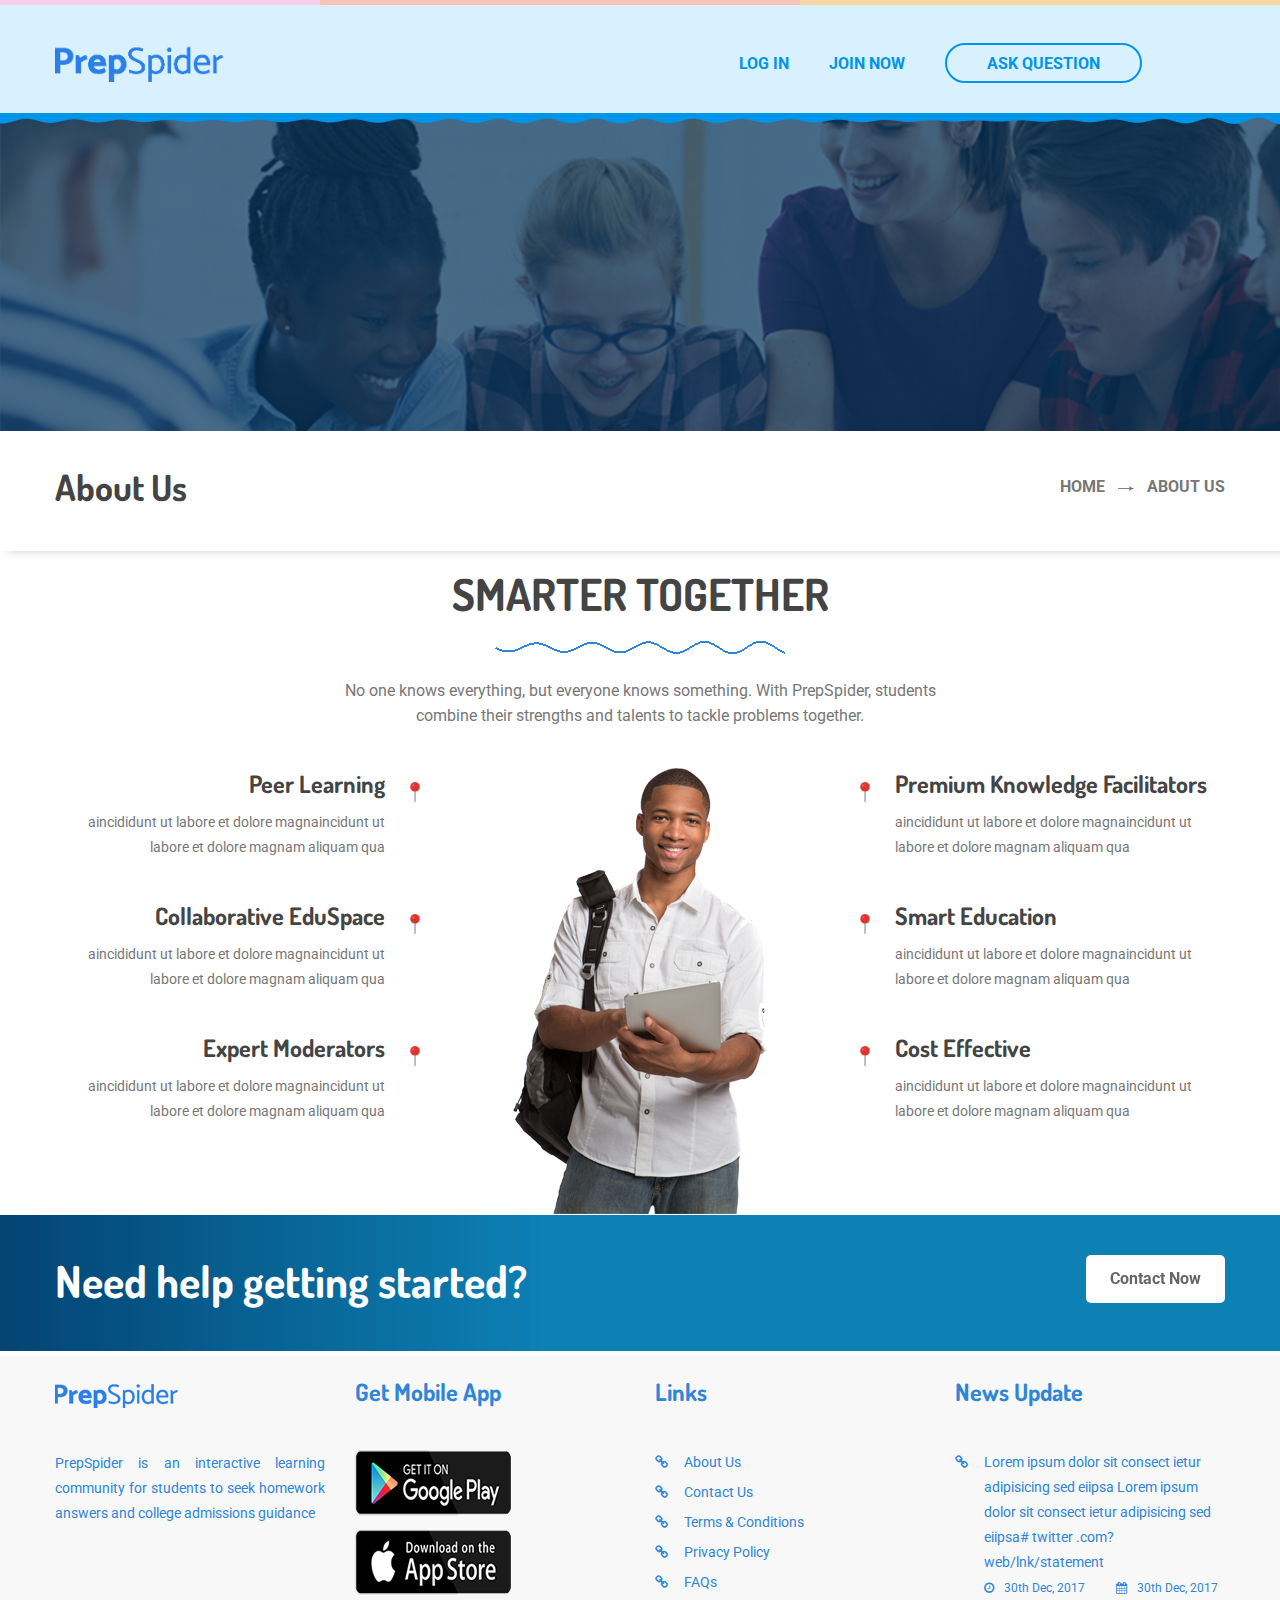
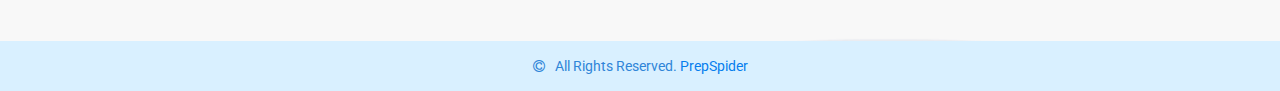
==== commit 289fcff1: "thirteenth commit" ====
--- a/about_us.html
+++ b/about_us.html
@@ -114,52 +114,39 @@
 			<!-- End Mainmenu Area -->
 		</header>
 		<!-- //Header -->
-		<!-- Strat Slider Area -->
-		<div class="slide__carosel owl-carousel owl-theme">
-			<div class="slider__area bg-pngimage--about  d-flex fullscreen_about justify-content-start align-items-center">
-				<div class="container">
-					<div class="row">
-						<div class="col-md-12 col-lg-12 col-sm-12">
-							<div class="slider__activation">
-								<!-- Start Single Slide -->
-								<div class="slide">
-									<div class="slide__inner">
-										<h1>About Us</h1>
-									</div>
-								</div>
-								<!-- End Single Slide -->
-							</div>
-						</div>
-					</div>
-					<!-- Start Search Area -->
-					
-			<!-- End Search Area -->
-				</div>
-			</div>
-			<!-- <div class="slider__area bg-pngimage--1  d-flex fullscreen justify-content-start align-items-center">
-				<div class="container">
-					<div class="row">
-						<div class="col-md-12 col-lg-12 col-sm-12">
-							<div class="slider__activation"> -->
-								<!-- Start Single Slide -->
-								<!-- <div class="slide">
-									<div class="slide__inner">
-										<h1>Get Guidance on</h1>
-										<div class="slider__text">
-											<h2>College Admission</h2>
-										</div>
-										<div class="slider__btn">
-											<a class="dcare__btn" href="#">Get Started</a>
-										</div>
-									</div>
-								</div> -->
-								<!-- End Single Slide -->
-							<!-- </div>
-						</div>
-					</div>
-				</div>
-			</div> -->
-		</div>
+
+
+
+
+
+
+
+
+
+		<!-- Start Bradcaump area -->
+        <div class="ht__bradcaump__area">
+            <div class="ht__bradcaump__container">
+            	<img src="images/bg-png/9.png" alt="bradcaump images">
+                <div class="container">
+                    <div class="row">
+                        <div class="col-lg-12">
+                            <div class="bradcaump__inner text-center">
+                                <h2 class="bradcaump-title">About Us</h2>
+                                <nav class="bradcaump-inner">
+                                  <a class="breadcrumb-item" href="index.html">Home</a>
+                                  <span class="brd-separetor"><img src="images/icons/brad.png" alt="separator images"></span>
+                                  <span class="breadcrumb-item active">About Us</span>
+                                </nav>
+                            </div>
+                        </div>
+                    </div>
+                </div>
+            </div>
+        </div>
+        <!-- End Bradcaump area -->
+
+
+
 		<!-- End Slider Area -->
 		<!-- <div class="ht__bradcaump__area">
             <div class="ht__bradcaump__container">
@@ -290,7 +277,7 @@
 				</div>
 			</div>
 		</div>
-		<div class="row mt--40">
+		<div class="row mt--10">
 			<!-- Start Single Choose Option -->
 			<div class="col-lg-4 col-md-6 col-sm-12">
 				<div class="dacre__choose__option">
@@ -334,7 +321,7 @@
 			<div class="col-lg-4 col-md-6 col-sm-12 d-block d-lg-block d-md-none">
 				<div class="dacre__choose__option">
 					<div class="choose__big__img">
-						<img src="images/choose/big-img/1.png" alt="choose images">
+						<img src="images/choose/big-img/2.png" alt="choose images">
 					</div>
 				</div>
 			</div>
@@ -462,7 +449,7 @@
 												<i class="fa fa-link"></i>
 											</div>
 											<div class="dcare__twit__details">
-												<p><a href="#">About Us</a></p>
+												<p><a href="/about_us.html">About Us</a></p>
 											</div>
 										</div>
 										<!-- link 2 -->
@@ -471,7 +458,7 @@
 												<i class="fa fa-link"></i>
 											</div>
 											<div class="dcare__twit__details">
-													<p><a href="#">Contact Us</a></p>
+													<p><a href="/contact.html">Contact Us</a></p>
 											</div>
 										</div>
 										<!-- link 3 -->
--- a/style.css
+++ b/style.css
@@ -544,6 +544,9 @@
   
   .pt--180 {
 	padding-top: 180px; }
+
+	.pt--100 {
+		padding-top: 100px; }
   
   /* Define Colors */
   .color--theme {
@@ -7561,6 +7564,7 @@
 	margin-top: 30px; }
   .contact__box .contact-btn {
 	margin-top: 30px;
+	margin-bottom: 10px;
 	text-align: center; }
 	.contact__box .contact-btn .dcare__btn {
 	  border: 0 none;
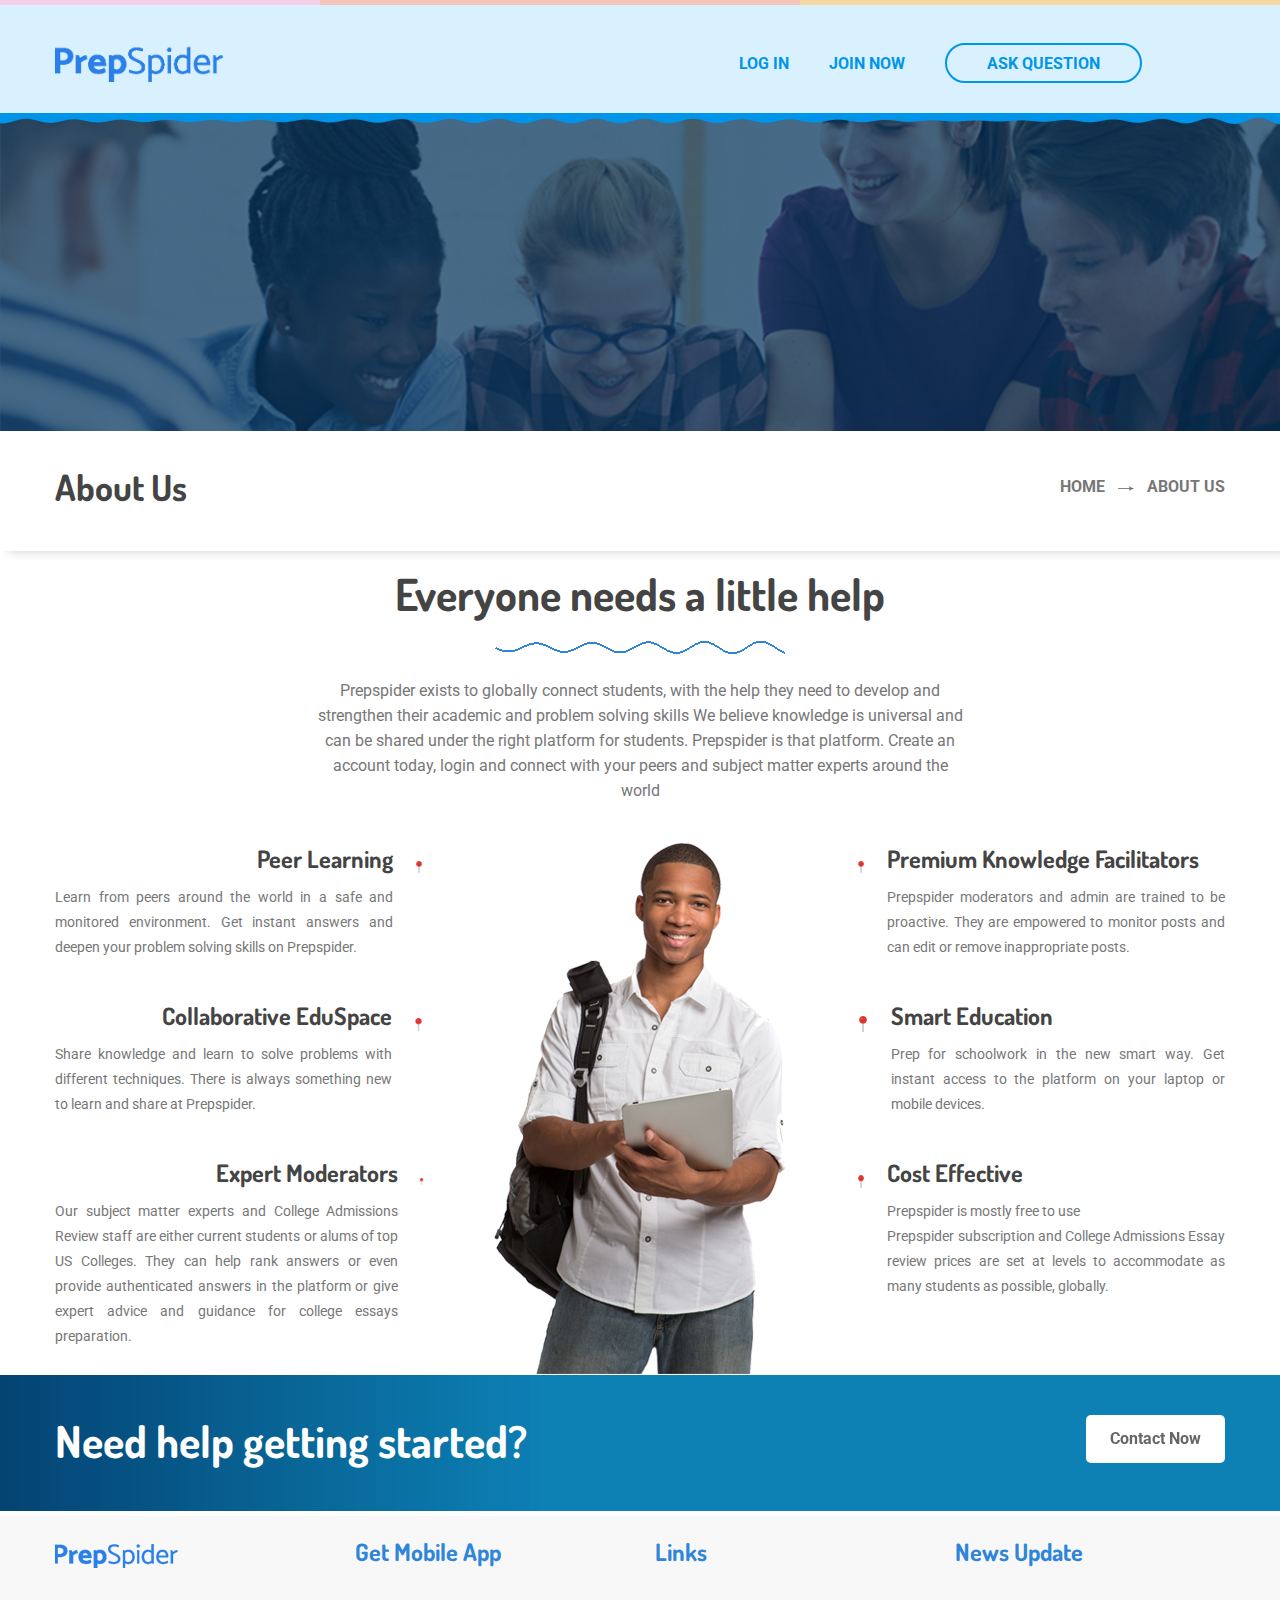
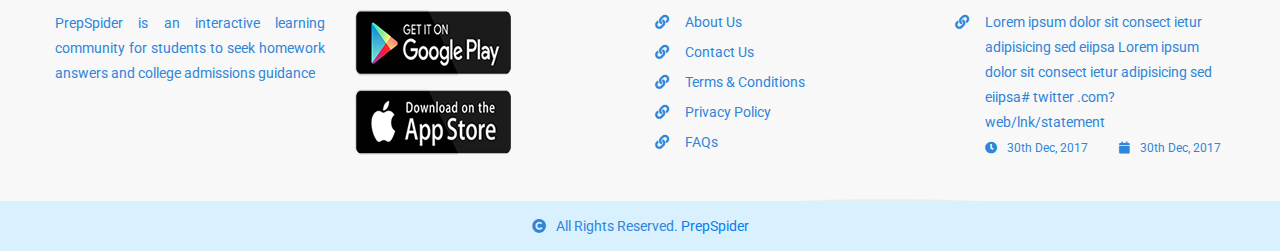
==== commit 6f993f4b: "thirteenth commit" ====
--- a/about_us.html
+++ b/about_us.html
@@ -23,6 +23,10 @@
 
 	<!-- Cusom css -->
    <link rel="stylesheet" href="css/custom.css">
+
+   <!-- font awesome -->
+	<link rel="stylesheet" href="css/plugins/font-awesome.min.css">
+	<link rel="stylesheet" href="css/all.css">
 
 	<!-- Modernizer js -->
 	<script src="js/vendor/modernizr-3.5.0.min.js"></script>
@@ -145,135 +149,17 @@
         </div>
         <!-- End Bradcaump area -->
 
-
-
-		<!-- End Slider Area -->
-		<!-- <div class="ht__bradcaump__area">
-            <div class="ht__bradcaump__container">
-		<div class="container">
-			<div class="row">
-				<div class="col-lg-12">
-					<div class="bradcaump__inner text-center">
-						<h2 class="bradcaump-title">PrepSpider</h2>
-						<nav class="bradcaump-inner">
-						  <a class="breadcrumb-item" href="index.html">Home</a>
-						  <span class="brd-separetor"><img src="images/icons/brad.png" alt="separator images"></span>
-						  <span class="breadcrumb-item active">About Us</span>
-						</nav>
-					</div>
-				</div>
-			</div>
-		</div>
-		</div>
-		</div> -->
-		
-
-		<!-- Start Welcome Area -->
-		<!-- <section class="junior__welcome__area section-padding--md bg-pngimage--2">
-			<div class="container">
-				<div class="row">
-					<div class="col-lg-12">
-						<div class="section__title text-center">
-							<h2 class="title__line">Welcome To Junior Home</h2>
-							<p>Lorem ipsum dolor sit amet, consectetur adipisicing elit, sed do eiusmod tempor incididunte magna aliquaet, consectetempora incidunt</p>
-						</div>
-					</div>
-				</div>
-				<div class="row jn__welcome__wrapper align-items-center">
-					<div class="col-md-12 col-lg-6 col-sm-12">
-						<div class="welcome__juniro__inner">
-							<h3>Welcome to Our School</h3>
-							<p>Lorem ipsum dolor sit amet, consectetur adipisic ming elit, sed do ei Excepteur sint occaecat cupida proident, sunt in culpa qui dese runt mol anim id est lai aborum. Sed ut perspiciatis unde omnis iste natus error svolupt accu doloremque laudantium, totam rem.</p>
-							<div class="wel__btn">
-								<a class="dcare__btn" href="about-us.html">Read More</a>
-							</div>
-						</div>
-					</div>
-					<div class="col-md-12 col-lg-6 col-sm-12 md-mt-40 sm-mt-40">
-						<div class="jnr__Welcome__thumb">
-							<img src="images/wel-come/1.png" alt="images">
-							<a class="play__btn" href="https://www.youtube.com/watch?v=MCJEkZtqlBk"><i class="fa fa-play"></i></a>
-						</div>
-					</div>
-				</div>
-			</div>
-		</section> -->
-		<!-- End Welcome Area -->
-
-		<!-- Start Our Service Area -->
-				<!-- End Our Service Area -->
-
-		<!-- Start Testimonial Area -->
-		
-		<!-- End Testimonial Area -->
-
-		<!-- Start our Class Area -->
-		<!-- <section class="junior__classes__area section-lg-padding--top section-padding--md--bottom bg--white">
-			<div class="container">
-				<div class="row">
-					<div class="col-md-12 col-lg-12 col-sm-12">
-						<div class="section__title text-center">
-							<h2 class="title__line">Choose Your Classes</h2>
-							<p>Lorem ipsum dolor sit amet, consectetur adipisicing elit, sed do eiusmod tempor incididunte magna aliquaet, consectetempora incidunt</p>
-						</div>
-					</div>
-				</div>
-				<div class="row classes__wrap activation__one owl-carousel owl-theme clearfix mt--40">
-					<div class="col-lg-4 col-sm-6">
-						<div class="junior__classes">
-							<div class="classes__thumb">
-								<a href="class-details.html">
-									<img src="images/class/md-img/1.jpg" alt="class images">
-								</a>
-							</div>
-							<div class="classes__inner">
-								<div class="classes__icon">
-									<img src="images/class/star/1.png" alt="starr images">
-									<span>$60</span>
-								</div>
-								<div class="class__details">
-									<h4><a href="class-details.html">Drawing Class</a></h4>
-									<ul class="class__time">
-										<li>Infant Care : 0.8 - 2.5 Years</li>
-										<li>Class Size : 8</li>
-									</ul>
-									<div class="class__btn">
-										<a class="dcare__btn--2" href="class-details.html">Admission Now</a>
-									</div>
-								</div>
-							</div>
-						</div>
-					</div>
-				</div>
-			</div>
-		</section> -->
-		<!-- End our Class Area -->
-		
-		<!-- <br>
-		<br>
-		<br> -->
-
-
-
-		<!-- Start Blog Area -->
-		
-		<!-- End Blog Area -->
-
-		<!-- Start Kidz Area -->
-		
-		<!-- End Kidz Area -->
-
-		
-
-
 <!-- Start Choose Us Area -->
 <section class="dcare__choose__us__area section-padding--lg bg--white">
 	<div class="container">
 		<div class="row">
 			<div class="col-lg-12 col-sm-12 col-md-12">
 				<div class="section__title text-center">
-					<h2 class="title__line">SMARTER TOGETHER</h2>
-					<p>No one knows everything, but everyone knows something. With PrepSpider, students combine their strengths and talents to tackle problems together.</p>
+					<h2 class="title__line">Everyone needs a little help</h2>
+					<p>Prepspider exists to globally connect students, with the help they need to develop and strengthen their academic and problem solving skills
+						We believe knowledge is universal and can be shared under the right platform for students. Prepspider is that platform.
+						 Create an account today, login and connect with your peers and subject matter experts around the world
+						</p>
 				</div>
 			</div>
 		</div>
@@ -284,8 +170,8 @@
 					<!-- Start Single Choose -->
 					<div class="choose">
 						<div class="choose__inner">
-							<h4><a href="about-us.html">Peer Learning</a></h4>
-							<p>aincididunt ut labore et dolore magnaincidunt ut labore et dolore magnam aliquam qua</p>
+							<h4><a href="#">Peer Learning</a></h4>
+							<p style="text-align: justify;">Learn from peers around the world in a safe and monitored environment. Get instant answers and deepen your problem solving skills on Prepspider.</p>
 						</div>
 						<div class="choose__icon">
 							<img src="images/choose/icon/1.png" alt="choose icon">
@@ -295,8 +181,8 @@
 					<!-- Start Single Choose -->
 					<div class="choose">
 						<div class="choose__inner">
-							<h4><a href="about-us.html">Collaborative EduSpace</a></h4>
-							<p>aincididunt ut labore et dolore magnaincidunt ut labore et dolore magnam aliquam qua</p>
+							<h4><a href="#">Collaborative EduSpace</a></h4>
+							<p style="text-align: justify;">Share knowledge and learn to solve problems with different techniques. There is always something new to learn and share at Prepspider.</p>
 						</div>
 						<div class="choose__icon">
 							<img src="images/choose/icon/2.png" alt="choose icon">
@@ -306,8 +192,8 @@
 					<!-- Start Single Choose -->
 					<div class="choose">
 						<div class="choose__inner">
-							<h4><a href="about-us.html">Expert Moderators</a></h4>
-							<p>aincididunt ut labore et dolore magnaincidunt ut labore et dolore magnam aliquam qua</p>
+							<h4><a href="#">Expert Moderators</a></h4>
+							<p style="text-align: justify;">Our subject matter experts and College Admissions Review staff are either current students or alums of top US Colleges. They can help rank answers or even provide authenticated answers in the platform or give expert advice and guidance for college essays preparation. </p>
 						</div>
 						<div class="choose__icon">
 							<img src="images/choose/icon/3.png" alt="choose icon">
@@ -335,8 +221,8 @@
 							<img src="images/choose/icon/4.png" alt="choose icon">
 						</div>
 						<div class="choose__inner">
-							<h4><a href="about-us.html">Premium Knowledge Facilitators</a></h4>
-							<p>aincididunt ut labore et dolore magnaincidunt ut labore et dolore magnam aliquam qua</p>
+							<h4><a href="#">Premium Knowledge Facilitators</a></h4>
+							<p style="text-align: justify;">Prepspider moderators and admin are trained to be proactive. They are empowered to monitor posts and can edit or remove inappropriate posts. </p>
 						</div>
 					</div>
 					<!-- End Single Choose -->
@@ -346,8 +232,8 @@
 							<img src="images/choose/icon/5.png" alt="choose icon">
 						</div>
 						<div class="choose__inner">
-							<h4><a href="about-us.html">Smart Education</a></h4>
-							<p>aincididunt ut labore et dolore magnaincidunt ut labore et dolore magnam aliquam qua</p>
+							<h4><a href="#">Smart Education</a></h4>
+							<p style="text-align: justify;">Prep for schoolwork in the new smart way. Get instant access to the platform on your laptop or mobile devices.</p>
 						</div>
 					</div>
 					<!-- End Single Choose -->
@@ -357,8 +243,10 @@
 							<img src="images/choose/icon/6.png" alt="choose icon">
 						</div>
 						<div class="choose__inner">
-							<h4><a href="about-us.html">Cost Effective</a></h4>
-							<p>aincididunt ut labore et dolore magnaincidunt ut labore et dolore magnam aliquam qua</p>
+							<h4><a href="#">Cost Effective</a></h4>
+							<p style="text-align: justify;">Prepspider is mostly free to use <br>
+								Prepspider subscription and College Admissions Essay review prices are set at levels to accommodate as many students as possible, globally.
+								</p>
 						</div>
 					</div>
 					<!-- End Single Choose -->
@@ -383,7 +271,7 @@
 							<!-- <p>Lorem ipsum dolor sit amet, consectetur adipisicing elit, sed do eiusmod tempor </p> -->
 						</div>
 						<div class="callto__action__btn">
-							<a class="dcare__btn btn__white" href="#">Contact Now</a>
+							<a class="dcare__btn btn__white" href="contact.html">Contact Now</a>
 						</div>
 					</div>
 				</div>
@@ -449,7 +337,7 @@
 												<i class="fa fa-link"></i>
 											</div>
 											<div class="dcare__twit__details">
-												<p><a href="/about_us.html">About Us</a></p>
+												<p><a href="about_us.html">About Us</a></p>
 											</div>
 										</div>
 										<!-- link 2 -->
@@ -458,7 +346,7 @@
 												<i class="fa fa-link"></i>
 											</div>
 											<div class="dcare__twit__details">
-													<p><a href="/contact.html">Contact Us</a></p>
+													<p><a href="contact.html">Contact Us</a></p>
 											</div>
 										</div>
 										<!-- link 3 -->
@@ -467,7 +355,7 @@
 												<i class="fa fa-link"></i>
 											</div>
 											<div class="dcare__twit__details">
-												<p><a href="#">Terms & Conditions</a></p>
+												<p><a href="terms.html">Terms & Conditions</a></p>
 											</div>
 										</div>
 										<!-- link 4 -->
@@ -476,7 +364,7 @@
 												<i class="fa fa-link"></i>
 											</div>
 											<div class="dcare__twit__details">
-												<p><a href="#">Privacy Policy</a></p>
+												<p><a href="privacy.html">Privacy Policy</a></p>
 											</div>
 										</div>
 										<!-- link 5 -->
@@ -485,7 +373,7 @@
 												<i class="fa fa-link"></i>
 											</div>
 											<div class="dcare__twit__details">
-												<p><a href="#"> FAQs </a></p>
+												<p><a href="faq.html"> FAQs </a></p>
 											</div>
 										</div>
 										
--- a/style.css
+++ b/style.css
@@ -542,6 +542,7 @@
 	  background: #007bff;
 	  color: #fff; }
   
+	 
   .pt--180 {
 	padding-top: 180px; }
 
@@ -1609,6 +1610,61 @@
 	  .dacre__social__link--2.bg--2.with__border li a:hover {
 		border: 1px solid transparent; }
   
+  /*========================
+	  FAQs Accordion
+  ===========================*/
+
+		.mb-0{
+			margin-bottom: 0px;
+		}
+
+		.pt--50{
+			padding-top: 50px;
+		}
+		
+		.pb--50{
+			padding-bottom: 50px;
+		}
+
+		.btn-link{
+			font-weight: 400;
+			font-style: italic;
+		}
+
+		.btn-link:focus, .btn-link:hover{
+			text-decoration: none;
+		}
+		
+		.btn-link i {
+			font-size: 20px;
+			margin-right: 10px;
+		}
+
+		.card-header:first-child {
+			border-radius: 45px;
+		}
+		.card-header {
+			padding: .40rem 1.25rem;
+			margin-bottom: 0;
+			background-color: rgba(0,0,0,.03);
+			/* border-bottom: 1px solid rgba(0,0,0,.125); */
+		}
+
+		.card {
+			padding: 15px 2px;
+			position: relative;
+			display: -ms-flexbox;
+			display: flex;
+			-ms-flex-direction: column;
+			flex-direction: column;
+			min-width: 0;
+			word-wrap: break-word;
+			background-color: #fff;
+			background-clip: border-box;
+			border: 1px solid rgba(0,0,0,.125);
+			border-radius: .75rem;
+		}
+
   /*========================
 	  Social Icon 03
   ===========================*/
